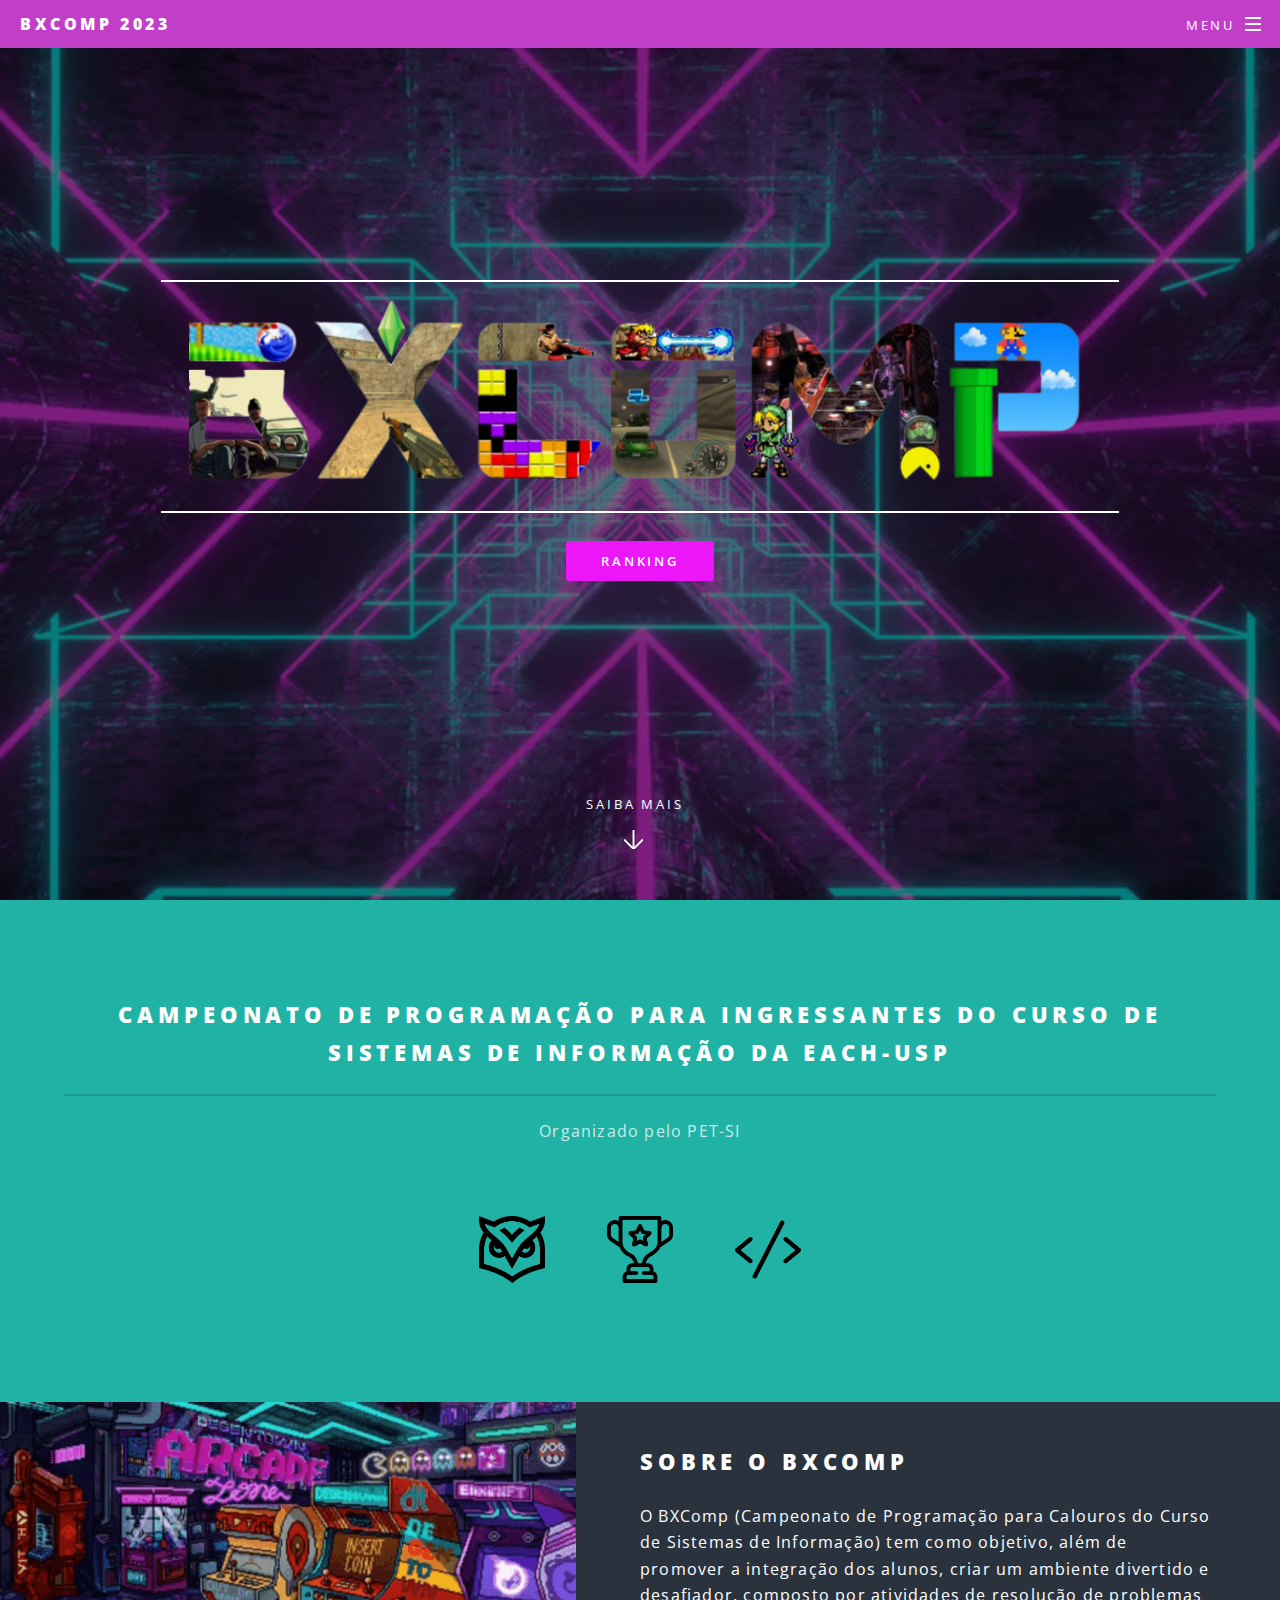
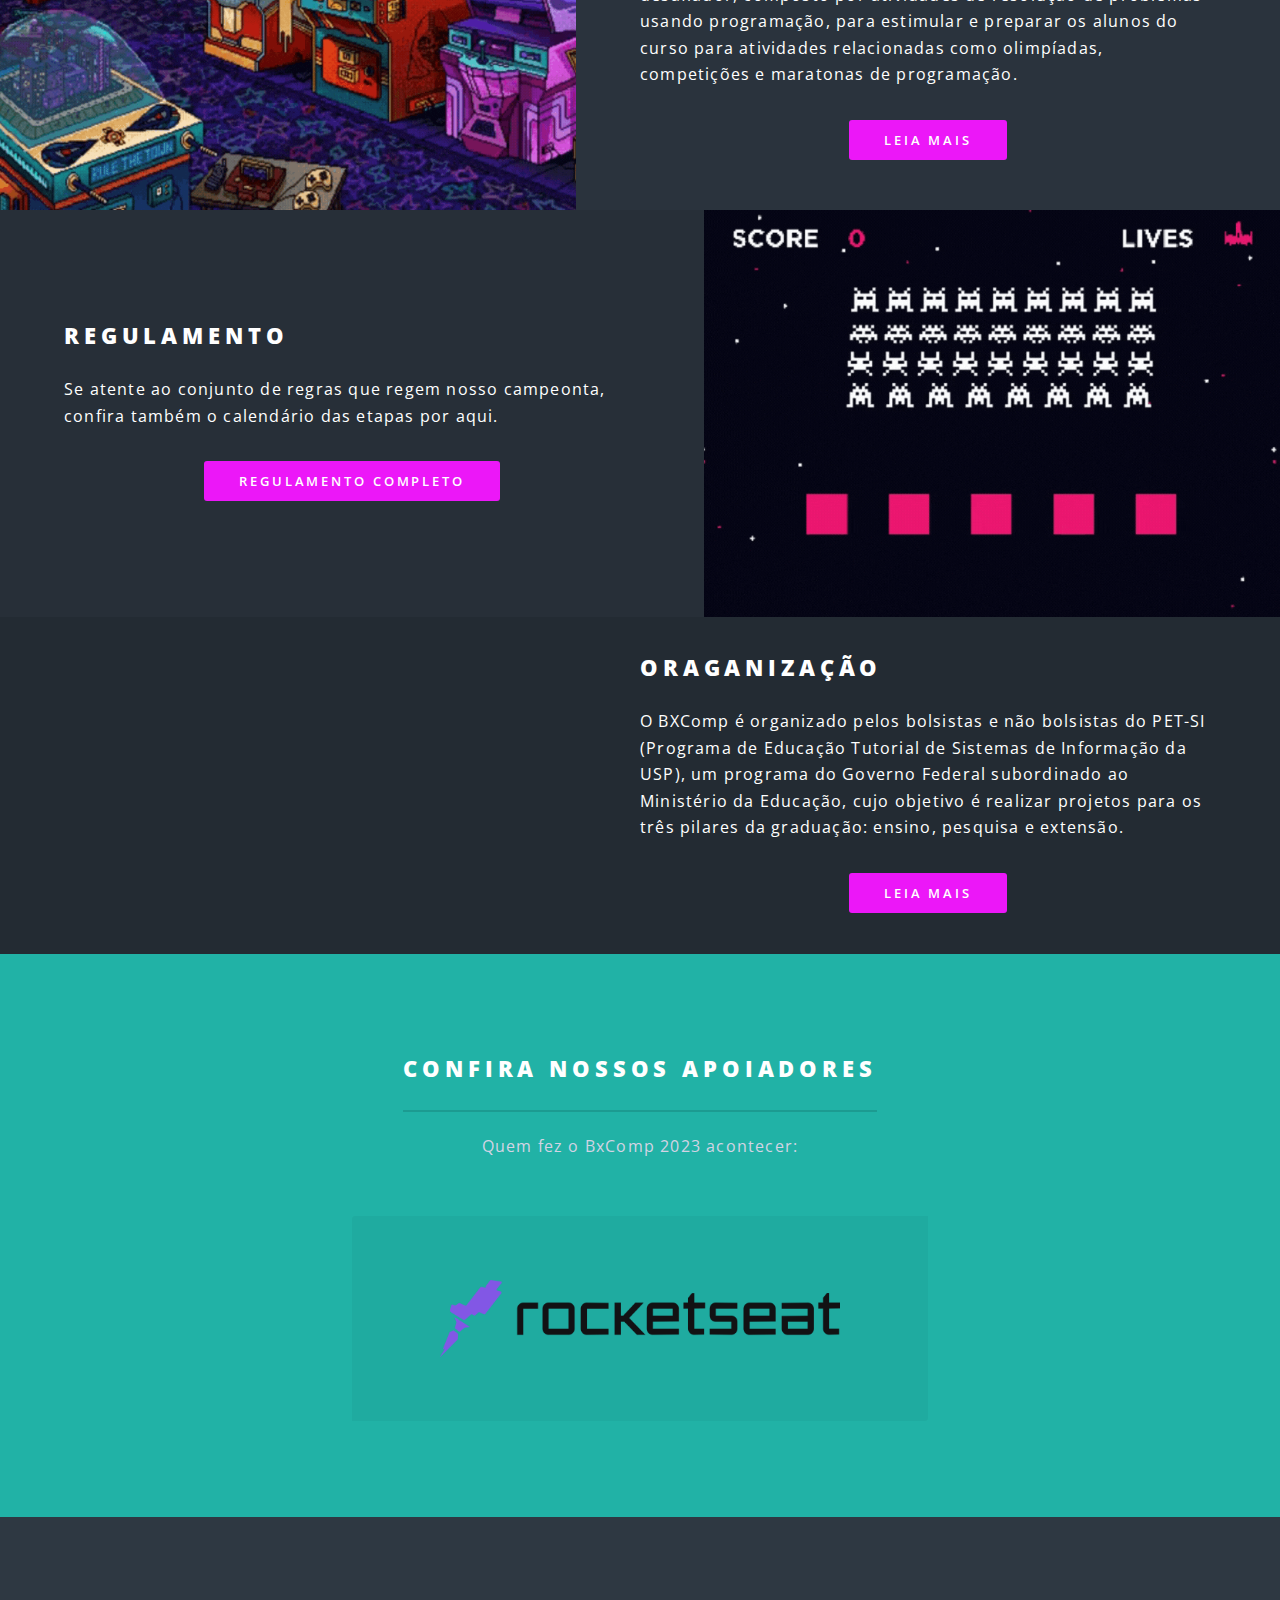
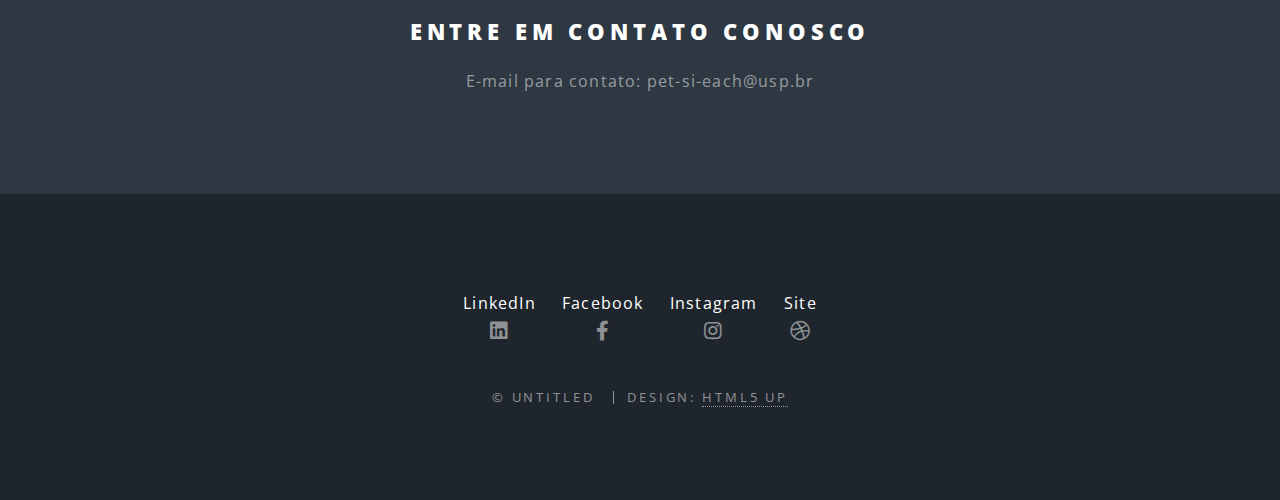
==== BxComp2023/index.html @ 260c3459 "do teams page" ====
<!DOCTYPE HTML>
<!--
	Spectral by HTML5 UP
	html5up.net | @ajlkn
	Free for personal and commercial use under the CCA 3.0 license (html5up.net/license)
-->
<html>

<head>
	<title>BxComp 2023</title>
	<meta charset="utf-8" />
	<meta name="viewport" content="width=device-width, initial-scale=1, user-scalable=no" />
	<link rel="stylesheet" href="assets/css/main.css" />
	<noscript>
		<link rel="stylesheet" href="assets/css/noscript.css" />
	</noscript>
</head>

<body class="landing is-preload">

	<!-- Page Wrapper -->
	<div id="page-wrapper">

		<!-- Header -->
		<header id="header">
			<h1><a href="../../index.html">BXCOMP 2023</a></h1>
			<nav id="nav">
				<ul>
					<li class="special">
						<a href="#menu" class="menuToggle"><span>Menu</span></a>
						<div id="menu">
							<ul>
								<li><a href="./assets/html/equipes.html">Equipes</a></li>
								<li><a href="./assets/html/desafios.html">Desafios</a></li>
								<li><a href="http://www.each.usp.br/petsi/?page_id=8996">Edições Anteriores</a></li>
								<li><a href="areaparticipante.html">Área do participante</a></li>
							</ul>
						</div>
					</li>
				</ul>
			</nav>
		</header>

		<!-- Banner -->
		<section id="banner">
			<div class="inner">
				<h2> <img class="logo-image" src="images/logo.png" alt="Logo do BxComp 2023"></h2>
				<ul class="actions special">
					<li><a href="./assets/html/rancking.html" class="button primary">Ranking</a></li>
				</ul>
			</div>
			<a href="#one" class="more scrolly">Saiba mais</a>
		</section>

		<!-- One -->
		<section id="one" class="wrapper style1 special">
			<div class="inner">
				<header class="major">
					<h2>Campeonato de programação para ingressantes do curso de Sistemas de Informação da EACH-USP</h2>
					<p>Organizado pelo PET-SI</p>
				</header>
				<ul class="icons major">
					<li><img class="icon-image" src="images/owl.png" alt="ícone de coruja"><span class="label"></li>
					<li><img class="icon-image" src="images/trofeu.png" alt="ícone de coruja"><span class="label"></li>
					<li><img class="icon-image" src="images/codigo.png" alt="ícone de coruja"><span class="label"></li>
				</ul>
			</div>
		</section>

		<!-- Two -->
		<section id="two" class="wrapper alt style2">
			<section class="spotlight">
				<div class="image"><img src="images/arcade1.gif" alt="" /></div>
				<div class="content">
					<h2>Sobre o BxComp</h2>
					<p>O BXComp (Campeonato de Programação para Calouros do Curso de Sistemas de Informação) tem como
						objetivo,
						além de promover a integração dos alunos, criar um ambiente divertido e desafiador, composto por
						atividades
						de resolução de problemas usando programação, para estimular e preparar os alunos do curso para
						atividades relacionadas
						como olimpíadas, competições e maratonas de programação.</p>
					<ul class="actions special">
						<li><a href="assets/html/sobrebx.html" class="button primary">Leia Mais</a></li>
					</ul>
				</div>
			</section>
			<section class="spotlight">
				<div class="image"><img src="images/arcade2.gif" alt="" /></div>
				<div class="content">
					<h2>Regulamento</h2>
					<p>Se atente ao conjunto de regras que regem nosso campeonta, confira também o calendário das etapas
						por aqui.</p>
					<ul class="actions special">
						<li><a href="assets/files/Regulamento.pdf" class="button primary" target="_blank">Regulamento completo</a>
						</li>
					</ul>
				</div>
			</section>
			<section class="spotlight">
				<div class="image"><img src="images/arcade3.gif" alt="" /></div>
				<div class="content">
					<h2>Oraganização</h2>
					<p>O BXComp é organizado pelos bolsistas e não bolsistas do PET-SI (Programa de Educação Tutorial de
						Sistemas de Informação da USP),
						um programa do Governo Federal subordinado ao Ministério da Educação, cujo objetivo é realizar
						projetos para os três pilares da graduação:
						ensino, pesquisa e extensão.</p>
					<ul class="actions special">
						<li><a href="assets/html/organizacao.html" class="button primary">Leia Mais</a></li>
					</ul>
				</div>
			</section>
		</section>

		<!-- Three -->
		<section id="three" class="wrapper style3 special">
			<div class="inner">
				<header class="major">
					<h2>Confira nossos apoiadores</h2>
					<p>Quem fez o BxComp 2023 acontecer:</p>
				</header>
				<ul class="features">
					<li><img class="pats-image" src="images/rocketseat.png" alt="" /></li>
				</ul>
			</div>
		</section>

		<!-- CTA -->
		<section id="cta" class="wrapper style4">
			<header>
				<h2>Entre em contato conosco</h2>
				<p>E-mail para contato: pet-si-each@usp.br</p>
			</header>
		</section>

		<!-- Footer -->
		<footer id="footer">
			<ul class="icons">
				<li>
					<div class="icon-wrapper">
						<span class="network-name">LinkedIn</span>
						<a href="https://www.linkedin.com/company/pet-si-each-usp/mycompany/"
							class="icon brands fa-linkedin">
							<span class="label">LinkedIn</span>
						</a>
					</div>
				</li>
				<li>
					<div class="icon-wrapper">
						<span class="network-name">Facebook</span>
						<a href="https://www.facebook.com/petsieach" class="icon brands fa-facebook-f">
							<span class="label">Facebook</span>
						</a>
					</div>
				</li>
				<li>
					<div class="icon-wrapper">
						<span class="network-name">Instagram</span>
						<a href="https://www.instagram.com/petsieach/" class="icon brands fa-instagram">
							<span class="label">Instagram</span>
						</a>

					</div>
				</li>
				<li>
					<div class="icon-wrapper">
						<span class="network-name">Site</span>
						<a href="http://www.each.usp.br/petsi/" class="icon brands fa-dribbble">
							<span class="label">Site</span>
						</a>

					</div>
				</li>
			</ul>
			<ul class="copyright">
				<li>&copy; Untitled</li>
				<li>Design: <a href="http://html5up.net">HTML5 UP</a></li>
			</ul>
		</footer>


	</div>

	<!-- Scripts -->
	<script src="assets/js/jquery.min.js"></script>
	<script src="assets/js/jquery.scrollex.min.js"></script>
	<script src="assets/js/jquery.scrolly.min.js"></script>
	<script src="assets/js/browser.min.js"></script>
	<script src="assets/js/breakpoints.min.js"></script>
	<script src="assets/js/util.js"></script>
	<script src="assets/js/main.js"></script>

</body>

</html>
---- BxComp2023/assets/css/main.css ----
@import url(fontawesome-all.min.css);
@import url("https://fonts.googleapis.com/css?family=Open+Sans:400,400italic,600,600italic,800,800italic");

/*
	Spectral by HTML5 UP
	html5up.net | @ajlkn
	Free for personal and commercial use under the CCA 3.0 license (html5up.net/license)
*/

html,
body,
div,
span,
applet,
object,
iframe,
h1,
h2,
h3,
h4,
h5,
h6,
p,
blockquote,
pre,
a,
abbr,
acronym,
address,
big,
cite,
code,
del,
dfn,
em,
img,
ins,
kbd,
q,
s,
samp,
small,
strike,
strong,
sub,
sup,
tt,
var,
b,
u,
i,
center,
dl,
dt,
dd,
ol,
ul,
li,
fieldset,
form,
label,
legend,
table,
caption,
tbody,
tfoot,
thead,
tr,
th,
td,
article,
aside,
canvas,
details,
embed,
figure,
figcaption,
footer,
header,
hgroup,
menu,
nav,
output,
ruby,
section,
summary,
time,
mark,
audio,
video {
	margin: 0;
	padding: 0;
	border: 0;
	font-size: 100%;
	font: inherit;
	vertical-align: baseline;
}

article,
aside,
details,
figcaption,
figure,
footer,
header,
hgroup,
menu,
nav,
section {
	display: block;
}

body {
	line-height: 1;
}

ol,
ul {
	list-style: none;
}

blockquote,
q {
	quotes: none;
}

blockquote:before,
blockquote:after,
q:before,
q:after {
	content: '';
	content: none;
}

table {
	border-collapse: collapse;
	border-spacing: 0;
}

body {
	-webkit-text-size-adjust: none;
}

mark {
	background-color: transparent;
	color: inherit;
}

input::-moz-focus-inner {
	border: 0;
	padding: 0;
}

input,
select,
textarea {
	-moz-appearance: none;
	-webkit-appearance: none;
	-ms-appearance: none;
	appearance: none;
}

/* Basic */

@-ms-viewport {
	width: device-width;
}

html {
	box-sizing: border-box;
}

*,
*:before,
*:after {
	box-sizing: inherit;
}

body {
	background: #2e3842;
}

body.is-preload *,
body.is-preload *:before,
body.is-preload *:after {
	-moz-animation: none !important;
	-webkit-animation: none !important;
	-ms-animation: none !important;
	animation: none !important;
	-moz-transition: none !important;
	-webkit-transition: none !important;
	-ms-transition: none !important;
	transition: none !important;
}

body,
input,
select,
textarea {
	color: #fff;
	font-family: "Open Sans", Helvetica, sans-serif;
	font-size: 15pt;
	font-weight: 400;
	letter-spacing: 0.075em;
	line-height: 1.65em;
}

@media screen and (max-width: 1680px) {

	body,
	input,
	select,
	textarea {
		font-size: 13pt;
	}

}

@media screen and (max-width: 1280px) {

	body,
	input,
	select,
	textarea {
		font-size: 12pt;
	}

}

@media screen and (max-width: 736px) {

	body,
	input,
	select,
	textarea {
		font-size: 11pt;
		letter-spacing: 0.0375em;
	}

}

a {
	-moz-transition: color 0.2s ease, border-bottom-color 0.2s ease;
	-webkit-transition: color 0.2s ease, border-bottom-color 0.2s ease;
	-ms-transition: color 0.2s ease, border-bottom-color 0.2s ease;
	transition: color 0.2s ease, border-bottom-color 0.2s ease;
	border-bottom: dotted 1px;
	color: inherit;
	text-decoration: none;
}

a:hover {
	border-bottom-color: transparent;
}

strong,
b {
	color: #fff;
	font-weight: 600;
}

em,
i {
	font-style: italic;
}

p {
	margin: 0 0 2em 0;
}

h1,
h2,
h3,
h4,
h5,
h6 {
	color: #fff;
	font-weight: 800;
	letter-spacing: 0.225em;
	line-height: 1em;
	margin: 0 0 1em 0;
	text-transform: uppercase;
}

h1 a,
h2 a,
h3 a,
h4 a,
h5 a,
h6 a {
	color: inherit;
	text-decoration: none;
}

h2 {
	font-size: 1.35em;
	line-height: 1.75em;
}

@media screen and (max-width: 736px) {

	h2 {
		font-size: 1.1em;
		line-height: 1.65em;
	}

}

h3 {
	font-size: 1.15em;
	line-height: 1.75em;
}

@media screen and (max-width: 736px) {

	h3 {
		font-size: 1em;
		line-height: 1.65em;
	}

}

h4 {
	font-size: 1em;
	line-height: 1.5em;
}

h5 {
	font-size: 0.8em;
	line-height: 1.5em;
}

h6 {
	font-size: 0.7em;
	line-height: 1.5em;
}

sub {
	font-size: 0.8em;
	position: relative;
	top: 0.5em;
}

sup {
	font-size: 0.8em;
	position: relative;
	top: -0.5em;
}

hr {
	border: 0;
	border-bottom: solid 2px #fff;
	margin: 3em 0;
}

hr.major {
	margin: 4.5em 0;
}

blockquote {
	border-left: solid 4px #fff;
	font-style: italic;
	margin: 0 0 2em 0;
	padding: 0.5em 0 0.5em 2em;
}

code {
	background: rgba(144, 144, 144, 0.25);
	border-radius: 3px;
	font-family: "Courier New", monospace;
	font-size: 0.9em;
	letter-spacing: 0;
	margin: 0 0.25em;
	padding: 0.25em 0.65em;
}

pre {
	-webkit-overflow-scrolling: touch;
	font-family: "Courier New", monospace;
	font-size: 0.9em;
	margin: 0 0 2em 0;
}

pre code {
	display: block;
	line-height: 1.75em;
	padding: 1em 1.5em;
	overflow-x: auto;
}

.align-left {
	text-align: left;
}

.align-center {
	text-align: center;
}

.align-right {
	text-align: right;
}

/* Row */

.row {
	display: flex;
	flex-wrap: wrap;
	box-sizing: border-box;
	align-items: stretch;
}

.row>* {
	box-sizing: border-box;
}

.row.gtr-uniform>*> :last-child {
	margin-bottom: 0;
}

.row.aln-left {
	justify-content: flex-start;
}

.row.aln-center {
	justify-content: center;
}

.row.aln-right {
	justify-content: flex-end;
}

.row.aln-top {
	align-items: flex-start;
}

.row.aln-middle {
	align-items: center;
}

.row.aln-bottom {
	align-items: flex-end;
}

.row>.imp {
	order: -1;
}

.row>.col-1 {
	width: 8.33333%;
}

.row>.off-1 {
	margin-left: 8.33333%;
}

.row>.col-2 {
	width: 16.66667%;
}

.row>.off-2 {
	margin-left: 16.66667%;
}

.row>.col-3 {
	width: 25%;
}

.row>.off-3 {
	margin-left: 25%;
}

.row>.col-4 {
	width: 33.33333%;
}

.row>.off-4 {
	margin-left: 33.33333%;
}

.row>.col-5 {
	width: 41.66667%;
}

.row>.off-5 {
	margin-left: 41.66667%;
}

.row>.col-6 {
	width: 50%;
}

.row>.off-6 {
	margin-left: 50%;
}

.row>.col-7 {
	width: 58.33333%;
}

.row>.off-7 {
	margin-left: 58.33333%;
}

.row>.col-8 {
	width: 66.66667%;
}

.row>.off-8 {
	margin-left: 66.66667%;
}

.row>.col-9 {
	width: 75%;
}

.row>.off-9 {
	margin-left: 75%;
}

.row>.col-10 {
	width: 83.33333%;
}

.row>.off-10 {
	margin-left: 83.33333%;
}

.row>.col-11 {
	width: 91.66667%;
}

.row>.off-11 {
	margin-left: 91.66667%;
}

.row>.col-12 {
	width: 100%;
}

.row>.off-12 {
	margin-left: 100%;
}

.row.gtr-0 {
	margin-top: 0;
	margin-left: 0em;
}

.row.gtr-0>* {
	padding: 0 0 0 0em;
}

.row.gtr-0.gtr-uniform {
	margin-top: 0em;
}

.row.gtr-0.gtr-uniform>* {
	padding-top: 0em;
}

.row.gtr-25 {
	margin-top: 0;
	margin-left: -0.375em;
}

.row.gtr-25>* {
	padding: 0 0 0 0.375em;
}

.row.gtr-25.gtr-uniform {
	margin-top: -0.375em;
}

.row.gtr-25.gtr-uniform>* {
	padding-top: 0.375em;
}

.row.gtr-50 {
	margin-top: 0;
	margin-left: -0.75em;
}

.row.gtr-50>* {
	padding: 0 0 0 0.75em;
}

.row.gtr-50.gtr-uniform {
	margin-top: -0.75em;
}

.row.gtr-50.gtr-uniform>* {
	padding-top: 0.75em;
}

.row {
	margin-top: 0;
	margin-left: -1.5em;
}

.row>* {
	padding: 0 0 0 1.5em;
}

.row.gtr-uniform {
	margin-top: -1.5em;
}

.row.gtr-uniform>* {
	padding-top: 1.5em;
}

.row.gtr-150 {
	margin-top: 0;
	margin-left: -2.25em;
}

.row.gtr-150>* {
	padding: 0 0 0 2.25em;
}

.row.gtr-150.gtr-uniform {
	margin-top: -2.25em;
}

.row.gtr-150.gtr-uniform>* {
	padding-top: 2.25em;
}

.row.gtr-200 {
	margin-top: 0;
	margin-left: -3em;
}

.row.gtr-200>* {
	padding: 0 0 0 3em;
}

.row.gtr-200.gtr-uniform {
	margin-top: -3em;
}

.row.gtr-200.gtr-uniform>* {
	padding-top: 3em;
}

@media screen and (max-width: 1680px) {

	.row {
		display: flex;
		flex-wrap: wrap;
		box-sizing: border-box;
		align-items: stretch;
	}

	.row>* {
		box-sizing: border-box;
	}

	.row.gtr-uniform>*> :last-child {
		margin-bottom: 0;
	}

	.row.aln-left {
		justify-content: flex-start;
	}

	.row.aln-center {
		justify-content: center;
	}

	.row.aln-right {
		justify-content: flex-end;
	}

	.row.aln-top {
		align-items: flex-start;
	}

	.row.aln-middle {
		align-items: center;
	}

	.row.aln-bottom {
		align-items: flex-end;
	}

	.row>.imp-xlarge {
		order: -1;
	}

	.row>.col-1-xlarge {
		width: 8.33333%;
	}

	.row>.off-1-xlarge {
		margin-left: 8.33333%;
	}

	.row>.col-2-xlarge {
		width: 16.66667%;
	}

	.row>.off-2-xlarge {
		margin-left: 16.66667%;
	}

	.row>.col-3-xlarge {
		width: 25%;
	}

	.row>.off-3-xlarge {
		margin-left: 25%;
	}

	.row>.col-4-xlarge {
		width: 33.33333%;
	}

	.row>.off-4-xlarge {
		margin-left: 33.33333%;
	}

	.row>.col-5-xlarge {
		width: 41.66667%;
	}

	.row>.off-5-xlarge {
		margin-left: 41.66667%;
	}

	.row>.col-6-xlarge {
		width: 50%;
	}

	.row>.off-6-xlarge {
		margin-left: 50%;
	}

	.row>.col-7-xlarge {
		width: 58.33333%;
	}

	.row>.off-7-xlarge {
		margin-left: 58.33333%;
	}

	.row>.col-8-xlarge {
		width: 66.66667%;
	}

	.row>.off-8-xlarge {
		margin-left: 66.66667%;
	}

	.row>.col-9-xlarge {
		width: 75%;
	}

	.row>.off-9-xlarge {
		margin-left: 75%;
	}

	.row>.col-10-xlarge {
		width: 83.33333%;
	}

	.row>.off-10-xlarge {
		margin-left: 83.33333%;
	}

	.row>.col-11-xlarge {
		width: 91.66667%;
	}

	.row>.off-11-xlarge {
		margin-left: 91.66667%;
	}

	.row>.col-12-xlarge {
		width: 100%;
	}

	.row>.off-12-xlarge {
		margin-left: 100%;
	}

	.row.gtr-0 {
		margin-top: 0;
		margin-left: 0em;
	}

	.row.gtr-0>* {
		padding: 0 0 0 0em;
	}

	.row.gtr-0.gtr-uniform {
		margin-top: 0em;
	}

	.row.gtr-0.gtr-uniform>* {
		padding-top: 0em;
	}

	.row.gtr-25 {
		margin-top: 0;
		margin-left: -0.375em;
	}

	.row.gtr-25>* {
		padding: 0 0 0 0.375em;
	}

	.row.gtr-25.gtr-uniform {
		margin-top: -0.375em;
	}

	.row.gtr-25.gtr-uniform>* {
		padding-top: 0.375em;
	}

	.row.gtr-50 {
		margin-top: 0;
		margin-left: -0.75em;
	}

	.row.gtr-50>* {
		padding: 0 0 0 0.75em;
	}

	.row.gtr-50.gtr-uniform {
		margin-top: -0.75em;
	}

	.row.gtr-50.gtr-uniform>* {
		padding-top: 0.75em;
	}

	.row {
		margin-top: 0;
		margin-left: -1.5em;
	}

	.row>* {
		padding: 0 0 0 1.5em;
	}

	.row.gtr-uniform {
		margin-top: -1.5em;
	}

	.row.gtr-uniform>* {
		padding-top: 1.5em;
	}

	.row.gtr-150 {
		margin-top: 0;
		margin-left: -2.25em;
	}

	.row.gtr-150>* {
		padding: 0 0 0 2.25em;
	}

	.row.gtr-150.gtr-uniform {
		margin-top: -2.25em;
	}

	.row.gtr-150.gtr-uniform>* {
		padding-top: 2.25em;
	}

	.row.gtr-200 {
		margin-top: 0;
		margin-left: -3em;
	}

	.row.gtr-200>* {
		padding: 0 0 0 3em;
	}

	.row.gtr-200.gtr-uniform {
		margin-top: -3em;
	}

	.row.gtr-200.gtr-uniform>* {
		padding-top: 3em;
	}

}

@media screen and (max-width: 1280px) {

	.row {
		display: flex;
		flex-wrap: wrap;
		box-sizing: border-box;
		align-items: stretch;
	}

	.row>* {
		box-sizing: border-box;
	}

	.row.gtr-uniform>*> :last-child {
		margin-bottom: 0;
	}

	.row.aln-left {
		justify-content: flex-start;
	}

	.row.aln-center {
		justify-content: center;
	}

	.row.aln-right {
		justify-content: flex-end;
	}

	.row.aln-top {
		align-items: flex-start;
	}

	.row.aln-middle {
		align-items: center;
	}

	.row.aln-bottom {
		align-items: flex-end;
	}

	.row>.imp-large {
		order: -1;
	}

	.row>.col-1-large {
		width: 8.33333%;
	}

	.row>.off-1-large {
		margin-left: 8.33333%;
	}

	.row>.col-2-large {
		width: 16.66667%;
	}

	.row>.off-2-large {
		margin-left: 16.66667%;
	}

	.row>.col-3-large {
		width: 25%;
	}

	.row>.off-3-large {
		margin-left: 25%;
	}

	.row>.col-4-large {
		width: 33.33333%;
	}

	.row>.off-4-large {
		margin-left: 33.33333%;
	}

	.row>.col-5-large {
		width: 41.66667%;
	}

	.row>.off-5-large {
		margin-left: 41.66667%;
	}

	.row>.col-6-large {
		width: 50%;
	}

	.row>.off-6-large {
		margin-left: 50%;
	}

	.row>.col-7-large {
		width: 58.33333%;
	}

	.row>.off-7-large {
		margin-left: 58.33333%;
	}

	.row>.col-8-large {
		width: 66.66667%;
	}

	.row>.off-8-large {
		margin-left: 66.66667%;
	}

	.row>.col-9-large {
		width: 75%;
	}

	.row>.off-9-large {
		margin-left: 75%;
	}

	.row>.col-10-large {
		width: 83.33333%;
	}

	.row>.off-10-large {
		margin-left: 83.33333%;
	}

	.row>.col-11-large {
		width: 91.66667%;
	}

	.row>.off-11-large {
		margin-left: 91.66667%;
	}

	.row>.col-12-large {
		width: 100%;
	}

	.row>.off-12-large {
		margin-left: 100%;
	}

	.row.gtr-0 {
		margin-top: 0;
		margin-left: 0em;
	}

	.row.gtr-0>* {
		padding: 0 0 0 0em;
	}

	.row.gtr-0.gtr-uniform {
		margin-top: 0em;
	}

	.row.gtr-0.gtr-uniform>* {
		padding-top: 0em;
	}

	.row.gtr-25 {
		margin-top: 0;
		margin-left: -0.375em;
	}

	.row.gtr-25>* {
		padding: 0 0 0 0.375em;
	}

	.row.gtr-25.gtr-uniform {
		margin-top: -0.375em;
	}

	.row.gtr-25.gtr-uniform>* {
		padding-top: 0.375em;
	}

	.row.gtr-50 {
		margin-top: 0;
		margin-left: -0.75em;
	}

	.row.gtr-50>* {
		padding: 0 0 0 0.75em;
	}

	.row.gtr-50.gtr-uniform {
		margin-top: -0.75em;
	}

	.row.gtr-50.gtr-uniform>* {
		padding-top: 0.75em;
	}

	.row {
		margin-top: 0;
		margin-left: -1.5em;
	}

	.row>* {
		padding: 0 0 0 1.5em;
	}

	.row.gtr-uniform {
		margin-top: -1.5em;
	}

	.row.gtr-uniform>* {
		padding-top: 1.5em;
	}

	.row.gtr-150 {
		margin-top: 0;
		margin-left: -2.25em;
	}

	.row.gtr-150>* {
		padding: 0 0 0 2.25em;
	}

	.row.gtr-150.gtr-uniform {
		margin-top: -2.25em;
	}

	.row.gtr-150.gtr-uniform>* {
		padding-top: 2.25em;
	}

	.row.gtr-200 {
		margin-top: 0;
		margin-left: -3em;
	}

	.row.gtr-200>* {
		padding: 0 0 0 3em;
	}

	.row.gtr-200.gtr-uniform {
		margin-top: -3em;
	}

	.row.gtr-200.gtr-uniform>* {
		padding-top: 3em;
	}

}

@media screen and (max-width: 980px) {

	.row {
		display: flex;
		flex-wrap: wrap;
		box-sizing: border-box;
		align-items: stretch;
	}

	.row>* {
		box-sizing: border-box;
	}

	.row.gtr-uniform>*> :last-child {
		margin-bottom: 0;
	}

	.row.aln-left {
		justify-content: flex-start;
	}

	.row.aln-center {
		justify-content: center;
	}

	.row.aln-right {
		justify-content: flex-end;
	}

	.row.aln-top {
		align-items: flex-start;
	}

	.row.aln-middle {
		align-items: center;
	}

	.row.aln-bottom {
		align-items: flex-end;
	}

	.row>.imp-medium {
		order: -1;
	}

	.row>.col-1-medium {
		width: 8.33333%;
	}

	.row>.off-1-medium {
		margin-left: 8.33333%;
	}

	.row>.col-2-medium {
		width: 16.66667%;
	}

	.row>.off-2-medium {
		margin-left: 16.66667%;
	}

	.row>.col-3-medium {
		width: 25%;
	}

	.row>.off-3-medium {
		margin-left: 25%;
	}

	.row>.col-4-medium {
		width: 33.33333%;
	}

	.row>.off-4-medium {
		margin-left: 33.33333%;
	}

	.row>.col-5-medium {
		width: 41.66667%;
	}

	.row>.off-5-medium {
		margin-left: 41.66667%;
	}

	.row>.col-6-medium {
		width: 50%;
	}

	.row>.off-6-medium {
		margin-left: 50%;
	}

	.row>.col-7-medium {
		width: 58.33333%;
	}

	.row>.off-7-medium {
		margin-left: 58.33333%;
	}

	.row>.col-8-medium {
		width: 66.66667%;
	}

	.row>.off-8-medium {
		margin-left: 66.66667%;
	}

	.row>.col-9-medium {
		width: 75%;
	}

	.row>.off-9-medium {
		margin-left: 75%;
	}

	.row>.col-10-medium {
		width: 83.33333%;
	}

	.row>.off-10-medium {
		margin-left: 83.33333%;
	}

	.row>.col-11-medium {
		width: 91.66667%;
	}

	.row>.off-11-medium {
		margin-left: 91.66667%;
	}

	.row>.col-12-medium {
		width: 100%;
	}

	.row>.off-12-medium {
		margin-left: 100%;
	}

	.row.gtr-0 {
		margin-top: 0;
		margin-left: 0em;
	}

	.row.gtr-0>* {
		padding: 0 0 0 0em;
	}

	.row.gtr-0.gtr-uniform {
		margin-top: 0em;
	}

	.row.gtr-0.gtr-uniform>* {
		padding-top: 0em;
	}

	.row.gtr-25 {
		margin-top: 0;
		margin-left: -0.375em;
	}

	.row.gtr-25>* {
		padding: 0 0 0 0.375em;
	}

	.row.gtr-25.gtr-uniform {
		margin-top: -0.375em;
	}

	.row.gtr-25.gtr-uniform>* {
		padding-top: 0.375em;
	}

	.row.gtr-50 {
		margin-top: 0;
		margin-left: -0.75em;
	}

	.row.gtr-50>* {
		padding: 0 0 0 0.75em;
	}

	.row.gtr-50.gtr-uniform {
		margin-top: -0.75em;
	}

	.row.gtr-50.gtr-uniform>* {
		padding-top: 0.75em;
	}

	.row {
		margin-top: 0;
		margin-left: -1.5em;
	}

	.row>* {
		padding: 0 0 0 1.5em;
	}

	.row.gtr-uniform {
		margin-top: -1.5em;
	}

	.row.gtr-uniform>* {
		padding-top: 1.5em;
	}

	.row.gtr-150 {
		margin-top: 0;
		margin-left: -2.25em;
	}

	.row.gtr-150>* {
		padding: 0 0 0 2.25em;
	}

	.row.gtr-150.gtr-uniform {
		margin-top: -2.25em;
	}

	.row.gtr-150.gtr-uniform>* {
		padding-top: 2.25em;
	}

	.row.gtr-200 {
		margin-top: 0;
		margin-left: -3em;
	}

	.row.gtr-200>* {
		padding: 0 0 0 3em;
	}

	.row.gtr-200.gtr-uniform {
		margin-top: -3em;
	}

	.row.gtr-200.gtr-uniform>* {
		padding-top: 3em;
	}

}

@media screen and (max-width: 736px) {

	.row {
		display: flex;
		flex-wrap: wrap;
		box-sizing: border-box;
		align-items: stretch;
	}

	.row>* {
		box-sizing: border-box;
	}

	.row.gtr-uniform>*> :last-child {
		margin-bottom: 0;
	}

	.row.aln-left {
		justify-content: flex-start;
	}

	.row.aln-center {
		justify-content: center;
	}

	.row.aln-right {
		justify-content: flex-end;
	}

	.row.aln-top {
		align-items: flex-start;
	}

	.row.aln-middle {
		align-items: center;
	}

	.row.aln-bottom {
		align-items: flex-end;
	}

	.row>.imp-small {
		order: -1;
	}

	.row>.col-1-small {
		width: 8.33333%;
	}

	.row>.off-1-small {
		margin-left: 8.33333%;
	}

	.row>.col-2-small {
		width: 16.66667%;
	}

	.row>.off-2-small {
		margin-left: 16.66667%;
	}

	.row>.col-3-small {
		width: 25%;
	}

	.row>.off-3-small {
		margin-left: 25%;
	}

	.row>.col-4-small {
		width: 33.33333%;
	}

	.row>.off-4-small {
		margin-left: 33.33333%;
	}

	.row>.col-5-small {
		width: 41.66667%;
	}

	.row>.off-5-small {
		margin-left: 41.66667%;
	}

	.row>.col-6-small {
		width: 50%;
	}

	.row>.off-6-small {
		margin-left: 50%;
	}

	.row>.col-7-small {
		width: 58.33333%;
	}

	.row>.off-7-small {
		margin-left: 58.33333%;
	}

	.row>.col-8-small {
		width: 66.66667%;
	}

	.row>.off-8-small {
		margin-left: 66.66667%;
	}

	.row>.col-9-small {
		width: 75%;
	}

	.row>.off-9-small {
		margin-left: 75%;
	}

	.row>.col-10-small {
		width: 83.33333%;
	}

	.row>.off-10-small {
		margin-left: 83.33333%;
	}

	.row>.col-11-small {
		width: 91.66667%;
	}

	.row>.off-11-small {
		margin-left: 91.66667%;
	}

	.row>.col-12-small {
		width: 100%;
	}

	.row>.off-12-small {
		margin-left: 100%;
	}

	.row.gtr-0 {
		margin-top: 0;
		margin-left: 0em;
	}

	.row.gtr-0>* {
		padding: 0 0 0 0em;
	}

	.row.gtr-0.gtr-uniform {
		margin-top: 0em;
	}

	.row.gtr-0.gtr-uniform>* {
		padding-top: 0em;
	}

	.row.gtr-25 {
		margin-top: 0;
		margin-left: -0.375em;
	}

	.row.gtr-25>* {
		padding: 0 0 0 0.375em;
	}

	.row.gtr-25.gtr-uniform {
		margin-top: -0.375em;
	}

	.row.gtr-25.gtr-uniform>* {
		padding-top: 0.375em;
	}

	.row.gtr-50 {
		margin-top: 0;
		margin-left: -0.75em;
	}

	.row.gtr-50>* {
		padding: 0 0 0 0.75em;
	}

	.row.gtr-50.gtr-uniform {
		margin-top: -0.75em;
	}

	.row.gtr-50.gtr-uniform>* {
		padding-top: 0.75em;
	}

	.row {
		margin-top: 0;
		margin-left: -1.5em;
	}

	.row>* {
		padding: 0 0 0 1.5em;
	}

	.row.gtr-uniform {
		margin-top: -1.5em;
	}

	.row.gtr-uniform>* {
		padding-top: 1.5em;
	}

	.row.gtr-150 {
		margin-top: 0;
		margin-left: -2.25em;
	}

	.row.gtr-150>* {
		padding: 0 0 0 2.25em;
	}

	.row.gtr-150.gtr-uniform {
		margin-top: -2.25em;
	}

	.row.gtr-150.gtr-uniform>* {
		padding-top: 2.25em;
	}

	.row.gtr-200 {
		margin-top: 0;
		margin-left: -3em;
	}

	.row.gtr-200>* {
		padding: 0 0 0 3em;
	}

	.row.gtr-200.gtr-uniform {
		margin-top: -3em;
	}

	.row.gtr-200.gtr-uniform>* {
		padding-top: 3em;
	}

}

@media screen and (max-width: 480px) {

	.row {
		display: flex;
		flex-wrap: wrap;
		box-sizing: border-box;
		align-items: stretch;
	}

	.row>* {
		box-sizing: border-box;
	}

	.row.gtr-uniform>*> :last-child {
		margin-bottom: 0;
	}

	.row.aln-left {
		justify-content: flex-start;
	}

	.row.aln-center {
		justify-content: center;
	}

	.row.aln-right {
		justify-content: flex-end;
	}

	.row.aln-top {
		align-items: flex-start;
	}

	.row.aln-middle {
		align-items: center;
	}

	.row.aln-bottom {
		align-items: flex-end;
	}

	.row>.imp-xsmall {
		order: -1;
	}

	.row>.col-1-xsmall {
		width: 8.33333%;
	}

	.row>.off-1-xsmall {
		margin-left: 8.33333%;
	}

	.row>.col-2-xsmall {
		width: 16.66667%;
	}

	.row>.off-2-xsmall {
		margin-left: 16.66667%;
	}

	.row>.col-3-xsmall {
		width: 25%;
	}

	.row>.off-3-xsmall {
		margin-left: 25%;
	}

	.row>.col-4-xsmall {
		width: 33.33333%;
	}

	.row>.off-4-xsmall {
		margin-left: 33.33333%;
	}

	.row>.col-5-xsmall {
		width: 41.66667%;
	}

	.row>.off-5-xsmall {
		margin-left: 41.66667%;
	}

	.row>.col-6-xsmall {
		width: 50%;
	}

	.row>.off-6-xsmall {
		margin-left: 50%;
	}

	.row>.col-7-xsmall {
		width: 58.33333%;
	}

	.row>.off-7-xsmall {
		margin-left: 58.33333%;
	}

	.row>.col-8-xsmall {
		width: 66.66667%;
	}

	.row>.off-8-xsmall {
		margin-left: 66.66667%;
	}

	.row>.col-9-xsmall {
		width: 75%;
	}

	.row>.off-9-xsmall {
		margin-left: 75%;
	}

	.row>.col-10-xsmall {
		width: 83.33333%;
	}

	.row>.off-10-xsmall {
		margin-left: 83.33333%;
	}

	.row>.col-11-xsmall {
		width: 91.66667%;
	}

	.row>.off-11-xsmall {
		margin-left: 91.66667%;
	}

	.row>.col-12-xsmall {
		width: 100%;
	}

	.row>.off-12-xsmall {
		margin-left: 100%;
	}

	.row.gtr-0 {
		margin-top: 0;
		margin-left: 0em;
	}

	.row.gtr-0>* {
		padding: 0 0 0 0em;
	}

	.row.gtr-0.gtr-uniform {
		margin-top: 0em;
	}

	.row.gtr-0.gtr-uniform>* {
		padding-top: 0em;
	}

	.row.gtr-25 {
		margin-top: 0;
		margin-left: -0.375em;
	}

	.row.gtr-25>* {
		padding: 0 0 0 0.375em;
	}

	.row.gtr-25.gtr-uniform {
		margin-top: -0.375em;
	}

	.row.gtr-25.gtr-uniform>* {
		padding-top: 0.375em;
	}

	.row.gtr-50 {
		margin-top: 0;
		margin-left: -0.75em;
	}

	.row.gtr-50>* {
		padding: 0 0 0 0.75em;
	}

	.row.gtr-50.gtr-uniform {
		margin-top: -0.75em;
	}

	.row.gtr-50.gtr-uniform>* {
		padding-top: 0.75em;
	}

	.row {
		margin-top: 0;
		margin-left: -1.5em;
	}

	.row>* {
		padding: 0 0 0 1.5em;
	}

	.row.gtr-uniform {
		margin-top: -1.5em;
	}

	.row.gtr-uniform>* {
		padding-top: 1.5em;
	}

	.row.gtr-150 {
		margin-top: 0;
		margin-left: -2.25em;
	}

	.row.gtr-150>* {
		padding: 0 0 0 2.25em;
	}

	.row.gtr-150.gtr-uniform {
		margin-top: -2.25em;
	}

	.row.gtr-150.gtr-uniform>* {
		padding-top: 2.25em;
	}

	.row.gtr-200 {
		margin-top: 0;
		margin-left: -3em;
	}

	.row.gtr-200>* {
		padding: 0 0 0 3em;
	}

	.row.gtr-200.gtr-uniform {
		margin-top: -3em;
	}

	.row.gtr-200.gtr-uniform>* {
		padding-top: 3em;
	}

}

/* Section/Article */

section.special,
article.special {
	text-align: center;
}

header p {
	color: rgba(255, 255, 255, 0.5);
	position: relative;
	top: -0.25em;
}

header h3+p {
	font-size: 1.1em;
}

header h4+p,
header h5+p,
header h6+p {
	font-size: 0.9em;
}

header.major {
	margin: 0 0 3.5em 0;
}

header.major h2,
header.major h3,
header.major h4,
header.major h5,
header.major h6 {
	border-bottom: solid 2px #fff;
	display: inline-block;
	padding-bottom: 1em;
	position: relative;
}

header.major h2:after,
header.major h3:after,
header.major h4:after,
header.major h5:after,
header.major h6:after {
	content: '';
	display: block;
	height: 1px;
}

header.major p {
	color: #fff;
	top: 0;
}

@media screen and (max-width: 736px) {

	header.major {
		margin: 0 0 2em 0;
	}

}

@media screen and (max-width: 980px) {

	header br {
		display: none;
	}

}

/* Form */

form {
	margin: 0 0 2em 0;
}

label {
	color: #fff;
	display: block;
	font-size: 0.9em;
	font-weight: 600;
	margin: 0 0 1em 0;
}

input[type="text"],
input[type="password"],
input[type="email"],
select,
textarea {
	-moz-appearance: none;
	-webkit-appearance: none;
	-ms-appearance: none;
	appearance: none;
	background-color: rgba(144, 144, 144, 0.25);
	border-radius: 3px;
	border: none;
	color: inherit;
	display: block;
	outline: 0;
	padding: 0 1em;
	text-decoration: none;
	width: 100%;
}

input[type="text"]:invalid,
input[type="password"]:invalid,
input[type="email"]:invalid,
select:invalid,
textarea:invalid {
	box-shadow: none;
}

input[type="text"]:focus,
input[type="password"]:focus,
input[type="email"]:focus,
select:focus,
textarea:focus {
	box-shadow: 0 0 0 2px #21b2a6;
}

select {
	background-size: 1.25em;
	background-repeat: no-repeat;
	background-position: calc(100% - 1em) center;
	height: 2.75em;
	padding-right: 2.75em;
	text-overflow: ellipsis;
}

select:focus::-ms-value {
	background-color: transparent;
}

select::-ms-expand {
	display: none;
}

input[type="text"],
input[type="password"],
input[type="email"],
select {
	height: 2.75em;
}

textarea {
	padding: 0.75em 1em;
}

input[type="checkbox"],
input[type="radio"] {
	-moz-appearance: none;
	-webkit-appearance: none;
	-ms-appearance: none;
	appearance: none;
	display: block;
	float: left;
	margin-right: -2em;
	opacity: 0;
	width: 1em;
	z-index: -1;
}

input[type="checkbox"]+label,
input[type="radio"]+label {
	text-decoration: none;
	color: #fff;
	cursor: pointer;
	display: inline-block;
	font-size: 1em;
	font-weight: 400;
	padding-left: 2.4em;
	padding-right: 0.75em;
	position: relative;
}

input[type="checkbox"]+label:before,
input[type="radio"]+label:before {
	-moz-osx-font-smoothing: grayscale;
	-webkit-font-smoothing: antialiased;
	display: inline-block;
	font-style: normal;
	font-variant: normal;
	text-rendering: auto;
	line-height: 1;
	text-transform: none !important;
	font-family: 'Font Awesome 5 Free';
	font-weight: 900;
}

input[type="checkbox"]+label:before,
input[type="radio"]+label:before {
	background: rgba(144, 144, 144, 0.25);
	border-radius: 3px;
	content: '';
	display: inline-block;
	font-size: 0.8em;
	height: 2.0625em;
	left: 0;
	line-height: 2.0625em;
	position: absolute;
	text-align: center;
	top: 0;
	width: 2.0625em;
}

input[type="checkbox"]:checked+label:before,
input[type="radio"]:checked+label:before {
	background: #2e3842;
	color: #fff;
	content: '\f00c';
}

input[type="checkbox"]:focus+label:before,
input[type="radio"]:focus+label:before {
	box-shadow: 0 0 0 2px #21b2a6;
}

input[type="checkbox"]+label:before {
	border-radius: 3px;
}

input[type="radio"]+label:before {
	border-radius: 100%;
}

::-webkit-input-placeholder {
	color: rgba(255, 255, 255, 0.5) !important;
	opacity: 1.0;
}

:-moz-placeholder {
	color: rgba(255, 255, 255, 0.5) !important;
	opacity: 1.0;
}

::-moz-placeholder {
	color: rgba(255, 255, 255, 0.5) !important;
	opacity: 1.0;
}

:-ms-input-placeholder {
	color: rgba(255, 255, 255, 0.5) !important;
	opacity: 1.0;
}

/* Box */

.box {
	border-radius: 3px;
	border: solid 2px #fff;
	margin-bottom: 2em;
	padding: 1.5em;
}

.box> :last-child,
.box> :last-child> :last-child,
.box> :last-child> :last-child> :last-child {
	margin-bottom: 0;
}

.box.alt {
	border: 0;
	border-radius: 0;
	padding: 0;
}

/* Icon */

.icon-image {
	max-width: 100%;
	height: auto;
	max-height: 200px;
	width: auto;
	display: inline-block;
	font-size: 1.35em;
	height: calc(3em + 2px);
	line-height: 3em;
	text-align: center;
	width: calc(3em + 2px);
}

/* Icon */

.icon {
	text-decoration: none;
	border-bottom: none;
	position: relative;
}

.icon:before {
	-moz-osx-font-smoothing: grayscale;
	-webkit-font-smoothing: antialiased;
	display: inline-block;
	font-style: normal;
	font-variant: normal;
	text-rendering: auto;
	line-height: 1;
	text-transform: none !important;
	font-family: 'Font Awesome 5 Free';
	font-weight: 400;
}

.icon>.label {
	display: none;
}

.icon:before {
	line-height: inherit;
}

.icon.solid:before {
	font-weight: 900;
}

.icon.brands:before {
	font-family: 'Font Awesome 5 Brands';
}

.icon.major {
	-moz-transform: rotate(-45deg);
	-webkit-transform: rotate(-45deg);
	-ms-transform: rotate(-45deg);
	transform: rotate(-45deg);
	border-radius: 3px;
	border: solid 2px #fff;
	display: inline-block;
	font-size: 1.35em;
	height: calc(3em + 2px);
	line-height: 3em;
	text-align: center;
	width: calc(3em + 2px);
}

.icon.major:before {
	-moz-transform: rotate(45deg);
	-webkit-transform: rotate(45deg);
	-ms-transform: rotate(45deg);
	transform: rotate(45deg);
	display: inline-block;
	font-size: 1.5em;
}

@media screen and (max-width: 736px) {

	.icon.major {
		font-size: 1em;
	}

}

/* Image */

.image {
	border-radius: 3px;
	border: 0;
	display: inline-block;
	position: relative;
}

.image img {
	border-radius: 3px;
	display: block;
}

.image.left {
	float: left;
	margin: 0 2em 2em 0;
	top: 0.25em;
}

.image.right {
	float: right;
	margin: 0 0 2em 2em;
	top: 0.25em;
}

.image.left,
.image.right {
	max-width: 40%;
}

.image.left img,
.image.right img {
	width: 100%;
}

.image.fit {
	display: block;
	margin: 0 0 2em 0;
	width: 100%;
}

.image.fit img {
	width: 100%;
}

/* List */

ol {
	list-style: decimal;
	margin: 0 0 2em 0;
	padding-left: 1.25em;
}

ol li {
	padding-left: 0.25em;
}

ul {
	list-style: disc;
	margin: 0 0 2em 0;
	padding-left: 1em;
}

ul li {
	padding-left: 0.5em;
}

ul.alt {
	list-style: none;
	padding-left: 0;
}

ul.alt li {
	border-top: solid 1px #fff;
	padding: 0.5em 0;
}

ul.alt li:first-child {
	border-top: 0;
	padding-top: 0;
}

dl {
	margin: 0 0 2em 0;
}

/* Actions */

ul.actions {
	display: -moz-flex;
	display: -webkit-flex;
	display: -ms-flex;
	display: flex;
	cursor: default;
	list-style: none;
	margin-left: -1em;
	padding-left: 0;
}

ul.actions li {
	padding: 0 0 0 1em;
	vertical-align: middle;
}

ul.actions.special {
	-moz-justify-content: center;
	-webkit-justify-content: center;
	-ms-justify-content: center;
	justify-content: center;
	width: 100%;
	margin-left: 0;
}

ul.actions.special li:first-child {
	padding-left: 0;
}

ul.actions.stacked {
	-moz-flex-direction: column;
	-webkit-flex-direction: column;
	-ms-flex-direction: column;
	flex-direction: column;
	margin-left: 0;
}

ul.actions.stacked li {
	padding: 1em 0 0 0;
}

ul.actions.stacked li:first-child {
	padding-top: 0;
}

ul.actions.fit {
	width: calc(100% + 1em);
}

ul.actions.fit li {
	-moz-flex-grow: 1;
	-webkit-flex-grow: 1;
	-ms-flex-grow: 1;
	flex-grow: 1;
	-moz-flex-shrink: 1;
	-webkit-flex-shrink: 1;
	-ms-flex-shrink: 1;
	flex-shrink: 1;
	width: 100%;
}

ul.actions.fit li>* {
	width: 100%;
}

ul.actions.fit.stacked {
	width: 100%;
}

@media screen and (max-width: 480px) {

	ul.actions:not(.fixed) {
		-moz-flex-direction: column;
		-webkit-flex-direction: column;
		-ms-flex-direction: column;
		flex-direction: column;
		margin-left: 0;
		width: 100% !important;
	}

	ul.actions:not(.fixed) li {
		-moz-flex-grow: 1;
		-webkit-flex-grow: 1;
		-ms-flex-grow: 1;
		flex-grow: 1;
		-moz-flex-shrink: 1;
		-webkit-flex-shrink: 1;
		-ms-flex-shrink: 1;
		flex-shrink: 1;
		padding: 1em 0 0 0;
		text-align: center;
		width: 100%;
	}

	ul.actions:not(.fixed) li>* {
		width: 100%;
	}

	ul.actions:not(.fixed) li:first-child {
		padding-top: 0;
	}

	ul.actions:not(.fixed) li input[type="submit"],
	ul.actions:not(.fixed) li input[type="reset"],
	ul.actions:not(.fixed) li input[type="button"],
	ul.actions:not(.fixed) li button,
	ul.actions:not(.fixed) li .button {
		width: 100%;
	}

	ul.actions:not(.fixed) li input[type="submit"].icon:before,
	ul.actions:not(.fixed) li input[type="reset"].icon:before,
	ul.actions:not(.fixed) li input[type="button"].icon:before,
	ul.actions:not(.fixed) li button.icon:before,
	ul.actions:not(.fixed) li .button.icon:before {
		margin-left: -0.5em;
	}

}

/* Icons */

ul.icons {
	cursor: default;
	list-style: none;
	padding-left: 0;
}

ul.icons li {
	display: inline-block;
	padding: 0 1em 0 0;
}

ul.icons li:last-child {
	padding-right: 0 !important;
}

ul.icons.major {
	padding: 1em 0;
}

ul.icons.major li {
	padding-right: 3.5em;
}

@media screen and (max-width: 736px) {

	ul.icons.major li {
		padding: 0 1em !important;
	}

}

/* Table */

.table-wrapper {
	-webkit-overflow-scrolling: touch;
	overflow-x: auto;
}

table {
	margin: 0 0 2em 0;
	width: 100%;
}

table tbody tr {
	border: solid 1px #fff;
	border-left: 0;
	border-right: 0;
}

table tbody tr:nth-child(2n + 1) {
	background-color: rgba(144, 144, 144, 0.25);
}

table td {
	padding: 0.75em 0.75em;
}

table th {
	color: #fff;
	font-size: 0.9em;
	font-weight: 600;
	padding: 0 0.75em 0.75em 0.75em;
	text-align: left;
}

table thead {
	border-bottom: solid 2px #fff;
}

table tfoot {
	border-top: solid 2px #fff;
}

table.alt {
	border-collapse: separate;
}

table.alt tbody tr td {
	border: solid 1px #fff;
	border-left-width: 0;
	border-top-width: 0;
}

table.alt tbody tr td:first-child {
	border-left-width: 1px;
}

table.alt tbody tr:first-child td {
	border-top-width: 1px;
}

table.alt thead {
	border-bottom: 0;
}

table.alt tfoot {
	border-top: 0;
}

/* Button */

input[type="submit"],
input[type="reset"],
input[type="button"],
button,
.button {
	-moz-appearance: none;
	-webkit-appearance: none;
	-ms-appearance: none;
	appearance: none;
	-moz-transition: background-color 0.2s ease-in-out, color 0.2s ease-in-out;
	-webkit-transition: background-color 0.2s ease-in-out, color 0.2s ease-in-out;
	-ms-transition: background-color 0.2s ease-in-out, color 0.2s ease-in-out;
	transition: background-color 0.2s ease-in-out, color 0.2s ease-in-out;
	background-color: transparent;
	border-radius: 3px;
	border: 0;
	box-shadow: inset 0 0 0 2px #fff;
	color: #fff;
	cursor: pointer;
	display: inline-block;
	font-size: 0.8em;
	font-weight: 600;
	height: 3.125em;
	letter-spacing: 0.225em;
	line-height: 3.125em;
	max-width: 30em;
	padding: 0 2.75em;
	text-align: center;
	text-decoration: none;
	text-transform: uppercase;
	white-space: nowrap;
	overflow: hidden;
	text-overflow: ellipsis;
}

input[type="submit"]:hover,
input[type="reset"]:hover,
input[type="button"]:hover,
button:hover,
.button:hover {
	background-color: rgba(144, 144, 144, 0.25);
}

input[type="submit"]:active,
input[type="reset"]:active,
input[type="button"]:active,
button:active,
.button:active {
	background-color: rgba(144, 144, 144, 0.5);
}

input[type="submit"].icon:before,
input[type="reset"].icon:before,
input[type="button"].icon:before,
button.icon:before,
.button.icon:before {
	margin-right: 0.5em;
}

input[type="submit"].fit,
input[type="reset"].fit,
input[type="button"].fit,
button.fit,
.button.fit {
	width: 100%;
}

input[type="submit"].small,
input[type="reset"].small,
input[type="button"].small,
button.small,
.button.small {
	font-size: 0.8em;
}

input[type="submit"].large,
input[type="reset"].large,
input[type="button"].large,
button.large,
.button.large {
	font-size: 1.35em;
}

input[type="submit"].primary,
input[type="reset"].primary,
input[type="button"].primary,
button.primary,
.button.primary {
	background-color: #EC17F8;
	box-shadow: none !important;
	color: #ffffff !important;
}

input[type="submit"].primary:hover,
input[type="reset"].primary:hover,
input[type="button"].primary:hover,
button.primary:hover,
.button.primary:hover {
	background-color: #f54efe !important;
}

input[type="submit"].primary:active,
input[type="reset"].primary:active,
input[type="button"].primary:active,
button.primary:active,
.button.primary:active {
	background-color: #EC17F8 !important;
}

input[type="submit"].disabled,
input[type="submit"]:disabled,
input[type="reset"].disabled,
input[type="reset"]:disabled,
input[type="button"].disabled,
input[type="button"]:disabled,
button.disabled,
button:disabled,
.button.disabled,
.button:disabled {
	pointer-events: none;
	opacity: 0.25;
}

@media screen and (max-width: 736px) {

	input[type="submit"],
	input[type="reset"],
	input[type="button"],
	button,
	.button {
		height: 3.75em;
		line-height: 3.75em;
	}

}

/* Features */

.features {
	display: -moz-flex;
	display: -webkit-flex;
	display: -ms-flex;
	display: flex;
	-moz-flex-wrap: wrap;
	-webkit-flex-wrap: wrap;
	-ms-flex-wrap: wrap;
	flex-wrap: wrap;
	-moz-justify-content: center;
	-webkit-justify-content: center;
	-ms-justify-content: center;
	justify-content: center;
	list-style: none;
	padding: 0;
	width: 100%;
}

.features li {
	padding: 4em 4em 4em 4em;
	position: relative;
	width: 50%;
	list-style: none;
	display: flex;
	justify-content: center;
}


.features li:nth-child(1) {
	background-color: rgba(0, 0, 0, 0.035);
}

.features li:nth-child(2) {
	background-color: rgba(0, 0, 0, 0.07);
}

.features li:nth-child(3) {
	background-color: rgba(0, 0, 0, 0.105);
}

.features li:nth-child(4) {
	background-color: rgba(0, 0, 0, 0.14);
}

.features li:nth-child(5) {
	background-color: rgba(0, 0, 0, 0.175);
}

.features li:nth-child(6) {
	background-color: rgba(0, 0, 0, 0.21);
}

.features li:nth-child(7) {
	background-color: rgba(0, 0, 0, 0.245);
}

.features li:nth-child(8) {
	background-color: rgba(0, 0, 0, 0.28);
}

.features li:nth-child(9) {
	background-color: rgba(0, 0, 0, 0.315);
}

.features li:nth-child(10) {
	background-color: rgba(0, 0, 0, 0.35);
}

.features li:before {
	display: block;
	color: #00ffcc;
	position: absolute;
	left: 1.75em;
	top: 2.75em;
	font-size: 1.5em;
}

.features li:nth-child(1) {
	border-top-left-radius: 3px;
}

.features li:nth-child(2) {
	border-top-right-radius: 3px;
}

.features li:nth-last-child(1) {
	border-bottom-right-radius: 3px;
}

.features li:nth-last-child(2) {
	border-bottom-left-radius: 3px;
}

@media screen and (max-width: 980px) {

	.features li {
		padding: 3em 2em 1em 2em;
		text-align: center;
	}

	.features li:before {
		left: 0;
		margin: 0 0 1em 0;
		position: relative;
		top: 0;
	}

}

@media screen and (max-width: 736px) {

	.features li {
		padding: 3em 0 1em 0;
		background-color: transparent !important;
		border-top: solid 2px #fff;
		width: 100%;
	}

	.features li:first-child {
		border-top: 0;
	}

}

.pats-image {
	max-width: 400px;
	height: auto;
}

/* Spotlight */

.spotlight {
	-moz-align-items: center;
	-webkit-align-items: center;
	-ms-align-items: center;
	align-items: center;
	display: -moz-flex;
	display: -webkit-flex;
	display: -ms-flex;
	display: flex;
}

.spotlight .image {
	-moz-order: 1;
	-webkit-order: 1;
	-ms-order: 1;
	order: 1;
	border-radius: 0;
	width: 40%;
}

.spotlight .image img {
	border-radius: 0;
	width: 100%;
}

.spotlight .content {
	padding: 2em 4em 0.1em 4em;
	-moz-order: 2;
	-webkit-order: 2;
	-ms-order: 2;
	order: 2;
	max-width: 48em;
	width: 60%;
}

.spotlight:nth-child(2n) {
	-moz-flex-direction: row-reverse;
	-webkit-flex-direction: row-reverse;
	-ms-flex-direction: row-reverse;
	flex-direction: row-reverse;
}

.spotlight:nth-child(1) {
	background-color: rgba(0, 0, 0, 0.075);
}

.spotlight:nth-child(2) {
	background-color: rgba(0, 0, 0, 0.15);
}

.spotlight:nth-child(3) {
	background-color: rgba(0, 0, 0, 0.225);
}

.spotlight:nth-child(4) {
	background-color: rgba(0, 0, 0, 0.3);
}

.spotlight:nth-child(5) {
	background-color: rgba(0, 0, 0, 0.375);
}

.spotlight:nth-child(6) {
	background-color: rgba(0, 0, 0, 0.45);
}

.spotlight:nth-child(7) {
	background-color: rgba(0, 0, 0, 0.525);
}

.spotlight:nth-child(8) {
	background-color: rgba(0, 0, 0, 0.6);
}

.spotlight:nth-child(9) {
	background-color: rgba(0, 0, 0, 0.675);
}

.spotlight:nth-child(10) {
	background-color: rgba(0, 0, 0, 0.75);
}

@media screen and (max-width: 1280px) {

	.spotlight .image {
		width: 45%;
	}

	.spotlight .content {
		width: 55%;
	}

}

@media screen and (max-width: 980px) {

	.spotlight {
		display: block;
	}

	.spotlight br {
		display: none;
	}

	.spotlight .image {
		width: 100%;
	}

	.spotlight .content {
		padding: 4em 3em 2em 3em;
		max-width: none;
		text-align: center;
		width: 100%;
	}

}

@media screen and (max-width: 736px) {

	.spotlight .content {
		padding: 3em 2em 1em 2em;
	}

}

/* Wrapper */

.wrapper {
	padding: 6em 0 4em 0;
}

.wrapper>.inner {
	width: 60em;
	margin: 0 auto;
}

@media screen and (max-width: 1280px) {

	.wrapper>.inner {
		width: 90%;
	}

}

@media screen and (max-width: 980px) {

	.wrapper>.inner {
		width: 100%;
	}

}

.wrapper.alt {
	padding: 0;
}

.wrapper.style1 {
	background-color: #21b2a6;
	color: #c8ece9;
}

.wrapper.style1 strong,
.wrapper.style1 b {
	color: #ffffff;
}

.wrapper.style1 h2,
.wrapper.style1 h3,
.wrapper.style1 h4,
.wrapper.style1 h5,
.wrapper.style1 h6 {
	color: #ffffff;
}

.wrapper.style1 hr {
	border-color: rgba(0, 0, 0, 0.125);
}

.wrapper.style1 blockquote {
	border-color: rgba(0, 0, 0, 0.125);
}

.wrapper.style1 code {
	background: rgba(255, 255, 255, 0.075);
}

.wrapper.style1 header p {
	color: #a6e0db;
}

.wrapper.style1 header.major h2,
.wrapper.style1 header.major h3,
.wrapper.style1 header.major h4,
.wrapper.style1 header.major h5,
.wrapper.style1 header.major h6 {
	border-color: rgba(0, 0, 0, 0.125);
}

.wrapper.style1 header.major p {
	color: #c8ece9;
}

.wrapper.style1 label {
	color: #ffffff;
}

.wrapper.style1 input[type="text"],
.wrapper.style1 input[type="password"],
.wrapper.style1 input[type="email"],
.wrapper.style1 select,
.wrapper.style1 textarea {
	background-color: rgba(255, 255, 255, 0.075);
}

.wrapper.style1 select {
	background-image: url("data:image/svg+xml;charset=utf8,%3Csvg xmlns='http://www.w3.org/2000/svg' width='40' height='40' preserveAspectRatio='none' viewBox='0 0 40 40'%3E%3Cpath d='M9.4,12.3l10.4,10.4l10.4-10.4c0.2-0.2,0.5-0.4,0.9-0.4c0.3,0,0.6,0.1,0.9,0.4l3.3,3.3c0.2,0.2,0.4,0.5,0.4,0.9 c0,0.4-0.1,0.6-0.4,0.9L20.7,31.9c-0.2,0.2-0.5,0.4-0.9,0.4c-0.3,0-0.6-0.1-0.9-0.4L4.3,17.3c-0.2-0.2-0.4-0.5-0.4-0.9 c0-0.4,0.1-0.6,0.4-0.9l3.3-3.3c0.2-0.2,0.5-0.4,0.9-0.4S9.1,12.1,9.4,12.3z' fill='rgba(0, 0, 0, 0.125)' /%3E%3C/svg%3E");
}

.wrapper.style1 select option {
	color: #ffffff;
	background: #21b2a6;
}

.wrapper.style1 input[type="checkbox"]+label,
.wrapper.style1 input[type="radio"]+label {
	color: #c8ece9;
}

.wrapper.style1 input[type="checkbox"]+label:before,
.wrapper.style1 input[type="radio"]+label:before {
	background: rgba(255, 255, 255, 0.075);
}

.wrapper.style1 input[type="checkbox"]:checked+label:before,
.wrapper.style1 input[type="radio"]:checked+label:before {
	background: #ffffff;
	color: #21b2a6;
}

.wrapper.style1 ::-webkit-input-placeholder {
	color: #a6e0db !important;
}

.wrapper.style1 :-moz-placeholder {
	color: #a6e0db !important;
}

.wrapper.style1 ::-moz-placeholder {
	color: #a6e0db !important;
}

.wrapper.style1 :-ms-input-placeholder {
	color: #a6e0db !important;
}

.wrapper.style1 .formerize-placeholder {
	color: #a6e0db !important;
}

.wrapper.style1 .icon.major {
	border-color: rgba(0, 0, 0, 0.125);
}

.wrapper.style1 ul.alt li {
	border-color: rgba(0, 0, 0, 0.125);
}

.wrapper.style1 table tbody tr {
	border-color: rgba(0, 0, 0, 0.125);
}

.wrapper.style1 table tbody tr:nth-child(2n + 1) {
	background-color: rgba(255, 255, 255, 0.075);
}

.wrapper.style1 table th {
	color: #ffffff;
}

.wrapper.style1 table thead {
	border-color: rgba(0, 0, 0, 0.125);
}

.wrapper.style1 table tfoot {
	border-color: rgba(0, 0, 0, 0.125);
}

.wrapper.style1 table.alt tbody tr td {
	border-color: rgba(0, 0, 0, 0.125);
}

.wrapper.style1 input[type="submit"],
.wrapper.style1 input[type="reset"],
.wrapper.style1 input[type="button"],
.wrapper.style1 button,
.wrapper.style1 .button {
	box-shadow: inset 0 0 0 2px rgba(0, 0, 0, 0.125);
	color: #ffffff;
}

.wrapper.style1 input[type="submit"]:hover,
.wrapper.style1 input[type="reset"]:hover,
.wrapper.style1 input[type="button"]:hover,
.wrapper.style1 button:hover,
.wrapper.style1 .button:hover {
	background-color: rgba(255, 255, 255, 0.075);
}

.wrapper.style1 input[type="submit"]:active,
.wrapper.style1 input[type="reset"]:active,
.wrapper.style1 input[type="button"]:active,
.wrapper.style1 button:active,
.wrapper.style1 .button:active {
	background-color: rgba(255, 255, 255, 0.2);
}

@media screen and (max-width: 736px) {

	.wrapper.style1 .features li {
		border-top-color: rgba(0, 0, 0, 0.125);
	}

}

.wrapper.style2 {
	background-color: #2e3842;
}

.wrapper.style3 {
	background-color: #21b2a6;
	color: #d3d4e4;
}

.wrapper.style3 strong,
.wrapper.style3 b {
	color: #ffffff;
}

.wrapper.style3 h2,
.wrapper.style3 h3,
.wrapper.style3 h4,
.wrapper.style3 h5,
.wrapper.style3 h6 {
	color: #ffffff;
}

.wrapper.style3 hr {
	border-color: rgba(0, 0, 0, 0.125);
}

.wrapper.style3 blockquote {
	border-color: rgba(0, 0, 0, 0.125);
}

.wrapper.style3 code {
	background: rgba(255, 255, 255, 0.075);
}

.wrapper.style3 header p {
	color: #b9bad4;
}

.wrapper.style3 header.major h2,
.wrapper.style3 header.major h3,
.wrapper.style3 header.major h4,
.wrapper.style3 header.major h5,
.wrapper.style3 header.major h6 {
	border-color: rgba(0, 0, 0, 0.125);
}

.wrapper.style3 header.major p {
	color: #d3d4e4;
}

.wrapper.style3 label {
	color: #ffffff;
}

.wrapper.style3 input[type="text"],
.wrapper.style3 input[type="password"],
.wrapper.style3 input[type="email"],
.wrapper.style3 select,
.wrapper.style3 textarea {
	background-color: rgba(255, 255, 255, 0.075);
}

.wrapper.style3 select {
	background-image: url("data:image/svg+xml;charset=utf8,%3Csvg xmlns='http://www.w3.org/2000/svg' width='40' height='40' preserveAspectRatio='none' viewBox='0 0 40 40'%3E%3Cpath d='M9.4,12.3l10.4,10.4l10.4-10.4c0.2-0.2,0.5-0.4,0.9-0.4c0.3,0,0.6,0.1,0.9,0.4l3.3,3.3c0.2,0.2,0.4,0.5,0.4,0.9 c0,0.4-0.1,0.6-0.4,0.9L20.7,31.9c-0.2,0.2-0.5,0.4-0.9,0.4c-0.3,0-0.6-0.1-0.9-0.4L4.3,17.3c-0.2-0.2-0.4-0.5-0.4-0.9 c0-0.4,0.1-0.6,0.4-0.9l3.3-3.3c0.2-0.2,0.5-0.4,0.9-0.4S9.1,12.1,9.4,12.3z' fill='rgba(0, 0, 0, 0.125)' /%3E%3C/svg%3E");
}

.wrapper.style3 select option {
	color: #ffffff;
	background: #505393;
}

.wrapper.style3 input[type="checkbox"]+label,
.wrapper.style3 input[type="radio"]+label {
	color: #d3d4e4;
}

.wrapper.style3 input[type="checkbox"]+label:before,
.wrapper.style3 input[type="radio"]+label:before {
	background: rgba(255, 255, 255, 0.075);
}

.wrapper.style3 input[type="checkbox"]:checked+label:before,
.wrapper.style3 input[type="radio"]:checked+label:before {
	background: #ffffff;
	color: #505393;
}

.wrapper.style3 ::-webkit-input-placeholder {
	color: #b9bad4 !important;
}

.wrapper.style3 :-moz-placeholder {
	color: #b9bad4 !important;
}

.wrapper.style3 ::-moz-placeholder {
	color: #b9bad4 !important;
}

.wrapper.style3 :-ms-input-placeholder {
	color: #b9bad4 !important;
}

.wrapper.style3 .formerize-placeholder {
	color: #b9bad4 !important;
}

.wrapper.style3 .icon.major {
	border-color: rgba(0, 0, 0, 0.125);
}

.wrapper.style3 ul.alt li {
	border-color: rgba(0, 0, 0, 0.125);
}

.wrapper.style3 table tbody tr {
	border-color: rgba(0, 0, 0, 0.125);
}

.wrapper.style3 table tbody tr:nth-child(2n + 1) {
	background-color: rgba(255, 255, 255, 0.075);
}

.wrapper.style3 table th {
	color: #ffffff;
}

.wrapper.style3 table thead {
	border-color: rgba(0, 0, 0, 0.125);
}

.wrapper.style3 table tfoot {
	border-color: rgba(0, 0, 0, 0.125);
}

.wrapper.style3 table.alt tbody tr td {
	border-color: rgba(0, 0, 0, 0.125);
}

.wrapper.style3 input[type="submit"],
.wrapper.style3 input[type="reset"],
.wrapper.style3 input[type="button"],
.wrapper.style3 button,
.wrapper.style3 .button {
	box-shadow: inset 0 0 0 2px rgba(0, 0, 0, 0.125);
	color: #ffffff;
}

.wrapper.style3 input[type="submit"]:hover,
.wrapper.style3 input[type="reset"]:hover,
.wrapper.style3 input[type="button"]:hover,
.wrapper.style3 button:hover,
.wrapper.style3 .button:hover {
	background-color: rgba(255, 255, 255, 0.075);
}

.wrapper.style3 input[type="submit"]:active,
.wrapper.style3 input[type="reset"]:active,
.wrapper.style3 input[type="button"]:active,
.wrapper.style3 button:active,
.wrapper.style3 .button:active {
	background-color: rgba(255, 255, 255, 0.2);
}

@media screen and (max-width: 736px) {

	.wrapper.style3 .features li {
		border-top-color: rgba(0, 0, 0, 0.125);
	}

}

.wrapper.style4 {
	background-color: transparent;
	display: flex;
	justify-content: center;
	align-items: center;
	text-align: center;
}

.wrapper.style5 {
	background-color: #ffffff;
	color: #4E4852;
}

.wrapper.style5 strong,
.wrapper.style5 b {
	color: #2E3842;
}

.wrapper.style5 h2,
.wrapper.style5 h3,
.wrapper.style5 h4,
.wrapper.style5 h5,
.wrapper.style5 h6 {
	color: #2E3842;
}

.wrapper.style5 hr {
	border-color: #dfdfdf;
}

.wrapper.style5 blockquote {
	border-color: #dfdfdf;
}

.wrapper.style5 code {
	background: rgba(0, 0, 0, 0.0375);
}

.wrapper.style5 header p {
	color: #8E8892;
}

.wrapper.style5 header.major h2,
.wrapper.style5 header.major h3,
.wrapper.style5 header.major h4,
.wrapper.style5 header.major h5,
.wrapper.style5 header.major h6 {
	border-color: #dfdfdf;
}

.wrapper.style5 header.major p {
	color: #4E4852;
}

.wrapper.style5 label {
	color: #2E3842;
}

.wrapper.style5 input[type="text"],
.wrapper.style5 input[type="password"],
.wrapper.style5 input[type="email"],
.wrapper.style5 select,
.wrapper.style5 textarea {
	background-color: rgba(0, 0, 0, 0.0375);
}

.wrapper.style5 select {
	background-image: url("data:image/svg+xml;charset=utf8,%3Csvg xmlns='http://www.w3.org/2000/svg' width='40' height='40' preserveAspectRatio='none' viewBox='0 0 40 40'%3E%3Cpath d='M9.4,12.3l10.4,10.4l10.4-10.4c0.2-0.2,0.5-0.4,0.9-0.4c0.3,0,0.6,0.1,0.9,0.4l3.3,3.3c0.2,0.2,0.4,0.5,0.4,0.9 c0,0.4-0.1,0.6-0.4,0.9L20.7,31.9c-0.2,0.2-0.5,0.4-0.9,0.4c-0.3,0-0.6-0.1-0.9-0.4L4.3,17.3c-0.2-0.2-0.4-0.5-0.4-0.9 c0-0.4,0.1-0.6,0.4-0.9l3.3-3.3c0.2-0.2,0.5-0.4,0.9-0.4S9.1,12.1,9.4,12.3z' fill='%23dfdfdf' /%3E%3C/svg%3E");
}

.wrapper.style5 select option {
	color: #2E3842;
	background: #ffffff;
}

.wrapper.style5 input[type="checkbox"]+label,
.wrapper.style5 input[type="radio"]+label {
	color: #4E4852;
}

.wrapper.style5 input[type="checkbox"]+label:before,
.wrapper.style5 input[type="radio"]+label:before {
	background: rgba(0, 0, 0, 0.0375);
}

.wrapper.style5 input[type="checkbox"]:checked+label:before,
.wrapper.style5 input[type="radio"]:checked+label:before {
	background: #2E3842;
	color: #ffffff;
}

.wrapper.style5 ::-webkit-input-placeholder {
	color: #8E8892 !important;
}

.wrapper.style5 :-moz-placeholder {
	color: #8E8892 !important;
}

.wrapper.style5 ::-moz-placeholder {
	color: #8E8892 !important;
}

.wrapper.style5 :-ms-input-placeholder {
	color: #8E8892 !important;
}

.wrapper.style5 .formerize-placeholder {
	color: #8E8892 !important;
}

.wrapper.style5 .icon.major {
	border-color: #dfdfdf;
}

.wrapper.style5 ul.alt li {
	border-color: #dfdfdf;
}

.wrapper.style5 table tbody tr {
	border-color: #dfdfdf;
}

.wrapper.style5 table tbody tr:nth-child(2n + 1) {
	background-color: rgba(0, 0, 0, 0.0375);
}

.wrapper.style5 table th {
	color: #2E3842;
}

.wrapper.style5 table thead {
	border-color: #dfdfdf;
}

.wrapper.style5 table tfoot {
	border-color: #dfdfdf;
}

.wrapper.style5 table.alt tbody tr td {
	border-color: #dfdfdf;
}

.wrapper.style5 input[type="submit"],
.wrapper.style5 input[type="reset"],
.wrapper.style5 input[type="button"],
.wrapper.style5 button,
.wrapper.style5 .button {
	box-shadow: inset 0 0 0 2px #dfdfdf;
	color: #2E3842;
}

.wrapper.style5 input[type="submit"]:hover,
.wrapper.style5 input[type="reset"]:hover,
.wrapper.style5 input[type="button"]:hover,
.wrapper.style5 button:hover,
.wrapper.style5 .button:hover {
	background-color: rgba(0, 0, 0, 0.0375);
}

.wrapper.style5 input[type="submit"]:active,
.wrapper.style5 input[type="reset"]:active,
.wrapper.style5 input[type="button"]:active,
.wrapper.style5 button:active,
.wrapper.style5 .button:active {
	background-color: rgba(0, 0, 0, 0.1);
}

@media screen and (max-width: 736px) {

	.wrapper.style5 .features li {
		border-top-color: #dfdfdf;
	}

}

@media screen and (max-width: 980px) {

	.wrapper {
		padding: 4em 3em 2em 3em;
	}

}

@media screen and (max-width: 736px) {

	.wrapper {
		padding: 3em 2em 1em 2em;
	}

}

/* Page Wrapper + Menu */

#page-wrapper {
	-moz-transition: opacity 0.5s ease;
	-webkit-transition: opacity 0.5s ease;
	-ms-transition: opacity 0.5s ease;
	transition: opacity 0.5s ease;
	opacity: 1;
	padding-top: 3em;
}

#page-wrapper:before {
	background: rgba(0, 0, 0, 0);
	content: '';
	display: block;
	display: none;
	height: 100%;
	left: 0;
	position: fixed;
	top: 0;
	width: 100%;
	z-index: 10001;
}

#menu {
	-moz-transform: translateX(20em);
	-webkit-transform: translateX(20em);
	-ms-transform: translateX(20em);
	transform: translateX(20em);
	-moz-transition: -moz-transform 0.5s ease;
	-webkit-transition: -webkit-transform 0.5s ease;
	-ms-transition: -ms-transform 0.5s ease;
	transition: transform 0.5s ease;
	-webkit-overflow-scrolling: touch;
	background: #21b2a6;
	color: #ffffff;
	height: 100%;
	max-width: 80%;
	overflow-y: auto;
	padding: 3em 2em;
	position: fixed;
	right: 0;
	top: 0;
	width: 20em;
	z-index: 10002;
}

#menu ul {
	list-style: none;
	padding: 0;
}

#menu ul>li {
	border-top: solid 1px rgba(0, 0, 0, 0.125);
	margin: 0.5em 0 0 0;
	padding: 0.5em 0 0 0;
}

#menu ul>li:first-child {
	border-top: 0 !important;
	margin-top: 0 !important;
	padding-top: 0 !important;
}

#menu ul>li>a {
	border: 0;
	color: inherit;
	display: block;
	font-size: 0.8em;
	letter-spacing: 0.225em;
	outline: 0;
	text-decoration: none;
	text-transform: uppercase;
}

@media screen and (max-width: 736px) {

	#menu ul>li>a {
		line-height: 3em;
	}

}

#menu .close {
	background-image: url("images/close.svg");
	background-position: 4.85em 1em;
	background-repeat: no-repeat;
	border: 0;
	cursor: pointer;
	display: block;
	height: 3em;
	position: absolute;
	right: 0;
	top: 0;
	vertical-align: middle;
	width: 7em;
}

@media screen and (max-width: 736px) {

	#menu {
		padding: 3em 1.5em;
	}

}

body.is-menu-visible #page-wrapper {
	opacity: 0.35;
}

body.is-menu-visible #page-wrapper:before {
	display: block;
}

body.is-menu-visible #menu {
	-moz-transform: translateX(0);
	-webkit-transform: translateX(0);
	-ms-transform: translateX(0);
	transform: translateX(0);
}

/* Header */

#header {
	-moz-transition: background-color 0.2s ease;
	-webkit-transition: background-color 0.2s ease;
	-ms-transition: background-color 0.2s ease;
	transition: background-color 0.2s ease;
	background: #c13fc8;
	height: 3em;
	left: 0;
	line-height: 3em;
	position: fixed;
	top: 0;
	width: 100%;
	z-index: 10000;
}

#header h1 {
	-moz-transition: opacity 0.2s ease;
	-webkit-transition: opacity 0.2s ease;
	-ms-transition: opacity 0.2s ease;
	transition: opacity 0.2s ease;
	height: inherit;
	left: 1.25em;
	line-height: inherit;
	position: absolute;
	top: 0;
}

#header h1 a {
	border: 0;
	display: block;
	height: inherit;
	line-height: inherit;
}

@media screen and (max-width: 736px) {

	#header h1 a {
		font-size: 0.8em;
	}

}

#header nav {
	height: inherit;
	line-height: inherit;
	position: absolute;
	right: 0;
	top: 0;
}

#header nav>ul {
	list-style: none;
	margin: 0;
	padding: 0;
	white-space: nowrap;
}

#header nav>ul>li {
	display: inline-block;
	padding: 0;
}

#header nav>ul>li>a {
	border: 0;
	color: #fff;
	display: block;
	font-size: 0.8em;
	letter-spacing: 0.225em;
	padding: 0 1.5em;
	text-transform: uppercase;
}

#header nav>ul>li>a.menuToggle {
	outline: 0;
	position: relative;
}

#header nav>ul>li>a.menuToggle:after {
	background-image: url("images/bars.svg");
	background-position: right center;
	background-repeat: no-repeat;
	content: '';
	display: inline-block;
	height: 3.75em;
	vertical-align: top;
	width: 2em;
}

@media screen and (max-width: 736px) {

	#header nav>ul>li>a.menuToggle {
		padding: 0 1.5em;
	}

	#header nav>ul>li>a.menuToggle span {
		display: none;
	}

}

@media screen and (max-width: 736px) {

	#header nav>ul>li>a {
		padding: 0 0 0 1.5em;
	}

}

#header nav>ul>li:first-child {
	margin-left: 0;
}

#header.alt {
	background: transparent;
}

#header.alt h1 {
	pointer-events: none;
	opacity: 0;
}



/* Banner */

#banner {
	display: -moz-flex;
	display: -webkit-flex;
	display: -ms-flex;
	display: flex;
	-moz-flex-direction: column;
	-webkit-flex-direction: column;
	-ms-flex-direction: column;
	flex-direction: column;
	-moz-justify-content: center;
	-webkit-justify-content: center;
	-ms-justify-content: center;
	justify-content: center;
	cursor: default;
	height: 100vh;
	min-height: 35em;
	overflow: hidden;
	position: relative;
	text-align: center;
}

.logo-image {
	max-width: 100%;
	height: auto;
	max-height: 200px;
	width: auto;
}

#banner h2 {
	-moz-transform: scale(1);
	-webkit-transform: scale(1);
	-ms-transform: scale(1);
	transform: scale(1);
	-moz-transition: -moz-transform 0.5s ease, opacity 0.5s ease;
	-webkit-transition: -webkit-transform 0.5s ease, opacity 0.5s ease;
	-ms-transition: -ms-transform 0.5s ease, opacity 0.5s ease;
	transition: transform 0.5s ease, opacity 0.5s ease;
	display: inline-block;
	font-size: 1.75em;
	opacity: 1;
	padding: 0.35em 1em;
	position: relative;
	z-index: 1;
}

#banner h2:before,
#banner h2:after {
	-moz-transition: width 0.85s ease;
	-webkit-transition: width 0.85s ease;
	-ms-transition: width 0.85s ease;
	transition: width 0.85s ease;
	-moz-transition-delay: 0.25s;
	-webkit-transition-delay: 0.25s;
	-ms-transition-delay: 0.25s;
	transition-delay: 0.25s;
	background: #fff;
	content: '';
	display: block;
	height: 2px;
	position: absolute;
	width: 100%;
}

#banner h2:before {
	top: 0;
	left: 0;
}

#banner h2:after {
	bottom: 0;
	right: 0;
}

#banner p {
	letter-spacing: 0.225em;
	text-transform: uppercase;
}

#banner p a {
	color: inherit;
}

#banner .more {
	-moz-transition: -moz-transform 0.75s ease, opacity 0.75s ease;
	-webkit-transition: -webkit-transform 0.75s ease, opacity 0.75s ease;
	-ms-transition: -ms-transform 0.75s ease, opacity 0.75s ease;
	transition: transform 0.75s ease, opacity 0.75s ease;
	-moz-transition-delay: 3.5s;
	-webkit-transition-delay: 3.5s;
	-ms-transition-delay: 3.5s;
	transition-delay: 3.5s;
	-moz-transform: translateY(0);
	-webkit-transform: translateY(0);
	-ms-transform: translateY(0);
	transform: translateY(0);
	border: none;
	bottom: 0;
	color: inherit;
	font-size: 0.8em;
	height: 8.5em;
	left: 50%;
	letter-spacing: 0.225em;
	margin-left: -8.5em;
	opacity: 1;
	outline: 0;
	padding-left: 0.225em;
	position: absolute;
	text-align: center;
	text-transform: uppercase;
	width: 16em;
	z-index: 1;
}

#banner .more:after {
	background-image: url("images/arrow.svg");
	background-position: center;
	background-repeat: no-repeat;
	background-size: contain;
	bottom: 4em;
	content: '';
	display: block;
	height: 1.5em;
	left: 50%;
	margin: 0 0 0 -0.75em;
	position: absolute;
	width: 1.5em;
}

#banner:after {
	pointer-events: none;
	-moz-transition: opacity 3s ease-in-out;
	-webkit-transition: opacity 3s ease-in-out;
	-ms-transition: opacity 3s ease-in-out;
	transition: opacity 3s ease-in-out;
	-moz-transition-delay: 1.25s;
	-webkit-transition-delay: 1.25s;
	-ms-transition-delay: 1.25s;
	transition-delay: 1.25s;
	content: '';
	background: #d431dc;
	display: block;
	width: 100%;
	height: 100%;
	position: absolute;
	left: 0;
	top: 0;
	opacity: 0;
}

@media screen and (max-width: 736px) {

	#banner {
		padding: 7em 3em 5em 3em;
		height: auto;
		min-height: 0;
	}

	#banner h2 {
		font-size: 1.25em;
	}

	#banner br {
		display: none;
	}

	#banner .more {
		display: none;
	}

}

body.is-preload #banner h2 {
	-moz-transform: scale(0.95);
	-webkit-transform: scale(0.95);
	-ms-transform: scale(0.95);
	transform: scale(0.95);
	opacity: 0;
}

body.is-preload #banner h2:before,
body.is-preload #banner h2:after {
	width: 0;
}

body.is-preload #banner .more {
	-moz-transform: translateY(8.5em);
	-webkit-transform: translateY(8.5em);
	-ms-transform: translateY(8.5em);
	transform: translateY(8.5em);
	opacity: 0;
}

body.is-preload #banner:after {
	opacity: 1;
}

/* CTA */

#cta .inner {
	display: -moz-flex;
	display: -webkit-flex;
	display: -ms-flex;
	display: flex;
	max-width: 45em;
}

#cta .inner header {
	-moz-order: 1;
	-webkit-order: 1;
	-ms-order: 1;
	order: 1;
	padding-right: 3em;
	width: 70%;
}

#cta .inner header p {
	color: inherit;
}

#cta .inner .actions {
	-moz-order: 2;
	-webkit-order: 2;
	-ms-order: 2;
	order: 2;
	width: 30%;
}

@media screen and (max-width: 980px) {

	#cta .inner {
		display: block;
		text-align: center;
	}

	#cta .inner header {
		padding-right: 0;
		width: 100%;
	}

	#cta .inner .actions {
		margin-left: auto;
		margin-right: auto;
		max-width: 20em;
		width: 100%;
	}

}

@media screen and (max-width: 736px) {

	#cta .inner .actions {
		max-width: none;
	}

}

/* Main */

#main>header {
	padding: 12em 0 10em 0;
	background-image: -moz-linear-gradient(top, rgba(0, 0, 0, 0.5), rgba(0, 0, 0, 0.5)), url("../../images/bg-imagem.png");
	background-image: -webkit-linear-gradient(top, rgba(0, 0, 0, 0.5), rgba(0, 0, 0, 0.5)), url("../../images/bg-imagem.png");
	background-image: -ms-linear-gradient(top, rgba(0, 0, 0, 0.5), rgba(0, 0, 0, 0.5)), url("../../images/bg-imagem.png");
	background-image: linear-gradient(top, rgba(0, 0, 0, 0.5), rgba(0, 0, 0, 0.5)), url("../../images/bg-imagem.png");
	background-attachment: fixed;
	background-position: center center;
	background-repeat: no-repeat;
	background-size: cover;
	text-align: center;
}

#main>header h2 {
	font-size: 1.75em;
	margin: 0 0 0.5em 0;
}

#main>header p {
	color: inherit;
	letter-spacing: 0.225em;
	text-transform: uppercase;
	top: 0;
}

#main>header p a {
	color: inherit;
}

@media screen and (max-width: 1680px) {

	#main>header {
		padding: 10em 0 8em 0;
	}

}

@media screen and (max-width: 1280px) {

	#main>header {
		padding: 8em 3em 6em 3em;
	}

}

@media screen and (max-width: 980px) {

	#main>header {
		padding: 10em 3em 8em 3em;
	}

}

@media screen and (max-width: 736px) {

	#main>header {
		padding: 5em 3em 3em 3em;
	}

	#main>header h2 {
		font-size: 1.25em;
		margin: 0 0 1em 0;
	}

}

body.is-mobile #main>header {
	background-attachment: scroll;
}

/* Footer */

#footer {
	padding: 6em 0 4em 0;
	background-color: #1d242a;
	text-align: center;
}

#footer .icons {
	font-size: 1.25em;
}

#footer .icons a {
	color: rgba(255, 255, 255, 0.5);
}

#footer .icons a:hover {
	color: #fff;
}

#footer .copyright {
	color: rgba(255, 255, 255, 0.5);
	font-size: 0.8em;
	letter-spacing: 0.225em;
	list-style: none;
	padding: 0;
	text-transform: uppercase;
}

#footer .copyright li {
	border-left: solid 1px rgba(255, 255, 255, 0.5);
	display: inline-block;
	line-height: 1em;
	margin-left: 1em;
	padding-left: 1em;
}

#footer .copyright li:first-child {
	border-left: 0;
	margin-left: 0;
	padding-left: 0;
}

#footer .copyright li a {
	color: inherit;
}

#footer .copyright li a:hover {
	color: #fff;
}

@media screen and (max-width: 480px) {

	#footer .copyright li {
		border: 0;
		display: block;
		line-height: 1.65em;
		margin: 0;
		padding: 0.5em 0;
	}

}

@media screen and (max-width: 980px) {

	#footer {
		padding: 4em 3em 2em 3em;
	}

}

@media screen and (max-width: 736px) {

	#footer {
		padding: 3em 2em 1em 2em;
	}

}

.icon-wrapper {
	text-align: center;
	display: inline-block;
}

.network-name {
	display: block;
	margin-bottom: 1px;
	font-size: 0.8em;
}

.icon-wrapper a {
	display: block;
}


/* Landing */

body.landing #page-wrapper {
	background-image: -moz-linear-gradient(top, rgba(0, 0, 0, 0.5), rgba(0, 0, 0, 0.5)), url("../../images/bg-imagem.png");
	background-image: -webkit-linear-gradient(top, rgba(0, 0, 0, 0.5), rgba(0, 0, 0, 0.5)), url("../../images/bg-imagem.png");
	background-image: -ms-linear-gradient(top, rgba(0, 0, 0, 0.5), rgba(0, 0, 0, 0.5)), url("../../images/bg-imagem.png");
	background-image: linear-gradient(top, rgba(0, 0, 0, 0.5), rgba(0, 0, 0, 0.5)), url("../../images/bg-imagem.png");
	background-attachment: fixed;
	background-position: center center;
	background-repeat: no-repeat;
	background-size: cover;
	padding-top: 0;
}

body.landing #footer {
	background-color: rgba(29, 36, 42, 0.9);
}

body.is-mobile.landing #page-wrapper {
	background: none;
}

body.is-mobile.landing #banner,
body.is-mobile.landing .wrapper.style4 {
	background-image: -moz-linear-gradient(top, rgba(0, 0, 0, 0.5), rgba(0, 0, 0, 0.5)), url("../../images/bg-imagem.png");
	background-image: -webkit-linear-gradient(top, rgba(0, 0, 0, 0.5), rgba(0, 0, 0, 0.5)), url("../../images/bg-imagem.png");
	background-image: -ms-linear-gradient(top, rgba(0, 0, 0, 0.5), rgba(0, 0, 0, 0.5)), url("../../images/bg-imagem.png");
	background-image: linear-gradient(top, rgba(0, 0, 0, 0.5), rgba(0, 0, 0, 0.5)), url("../../images/bg-imagem.png");
	background-position: center center;
	background-repeat: no-repeat;
	background-size: cover;
}

body.is-mobile.landing #footer {
	background-color: #1d242a;
}
---- BxComp2023/assets/css/noscript.css ----
/*
	Spectral by HTML5 UP
	html5up.net | @ajlkn
	Free for personal and commercial use under the CCA 3.0 license (html5up.net/license)
*/

/* Banner */

	body.is-preload #banner h2 {
		-moz-transform: none;
		-webkit-transform: none;
		-ms-transform: none;
		transform: none;
		opacity: 1;
	}

		body.is-preload #banner h2:before, body.is-preload #banner h2:after {
			width: 100%;
		}

	body.is-preload #banner .more {
		-moz-transform: none;
		-webkit-transform: none;
		-ms-transform: none;
		transform: none;
		opacity: 1;
	}

	body.is-preload #banner:after {
		opacity: 0;
	}
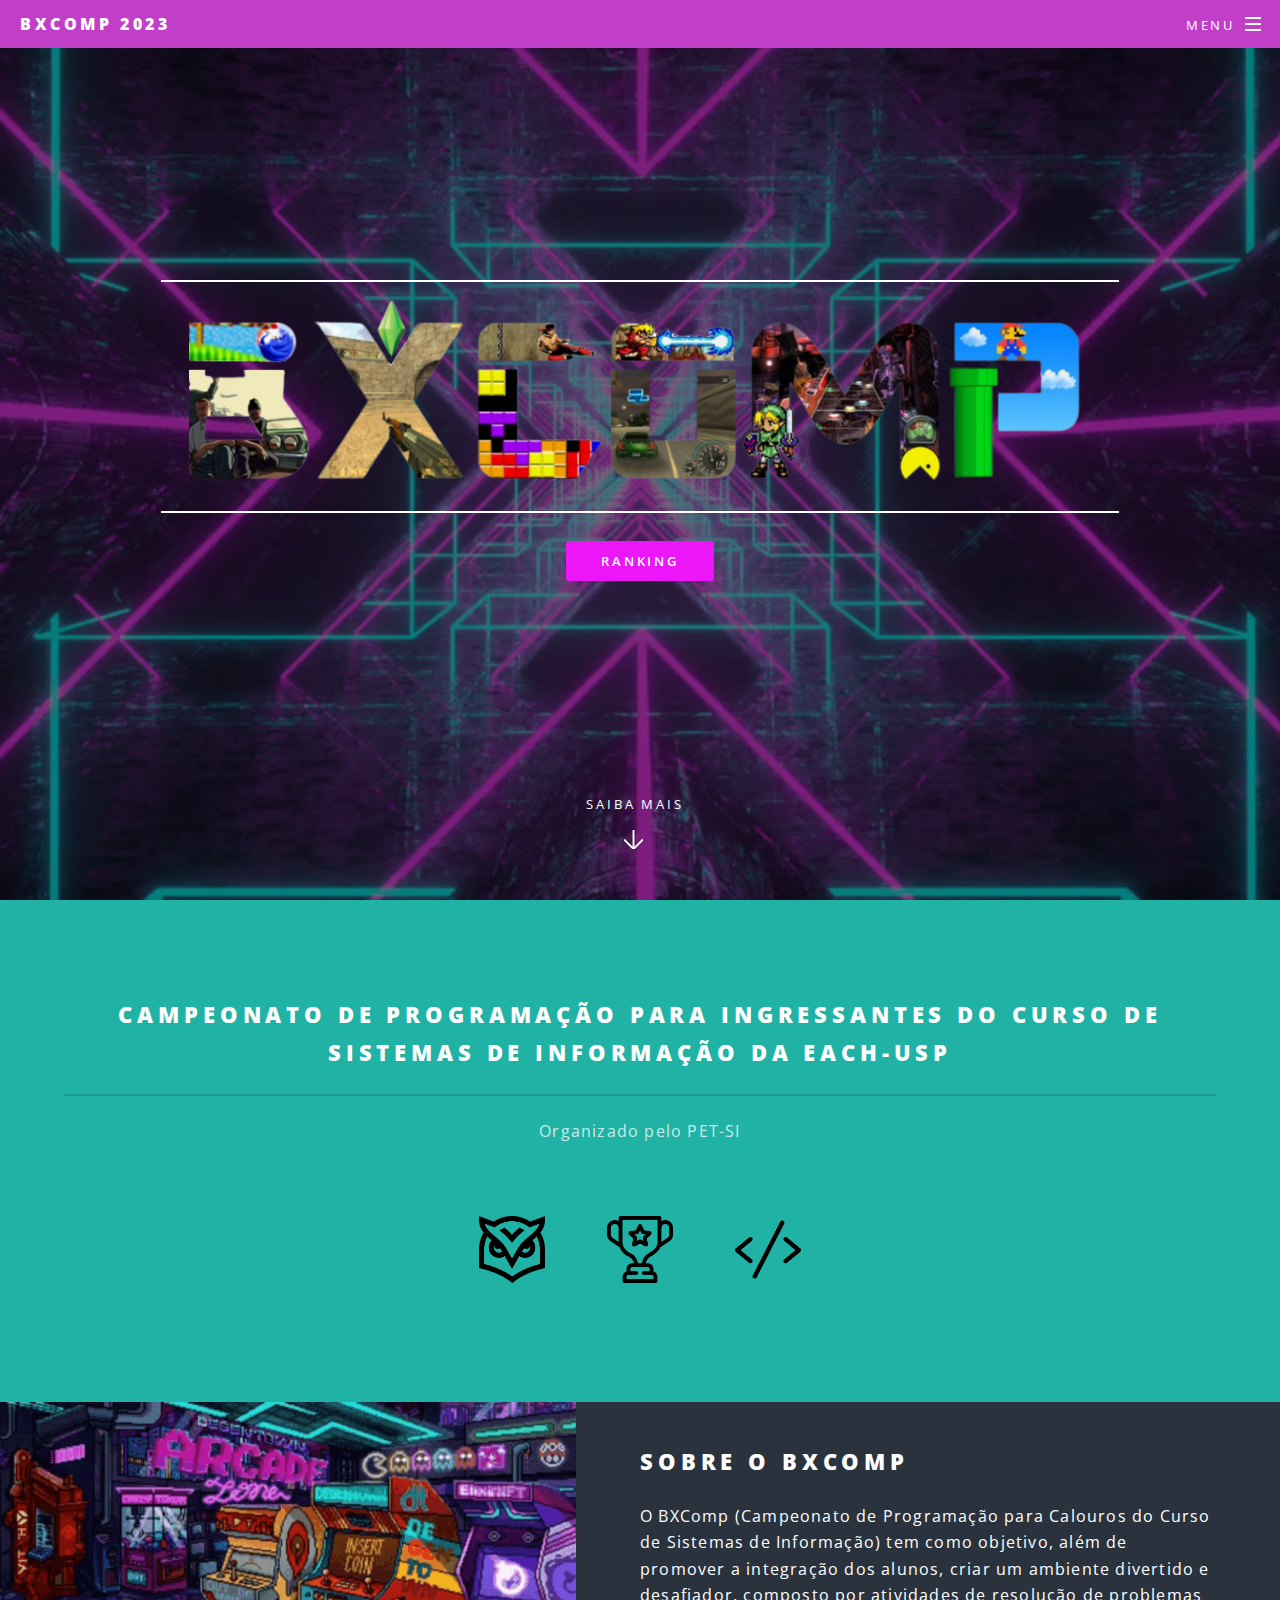
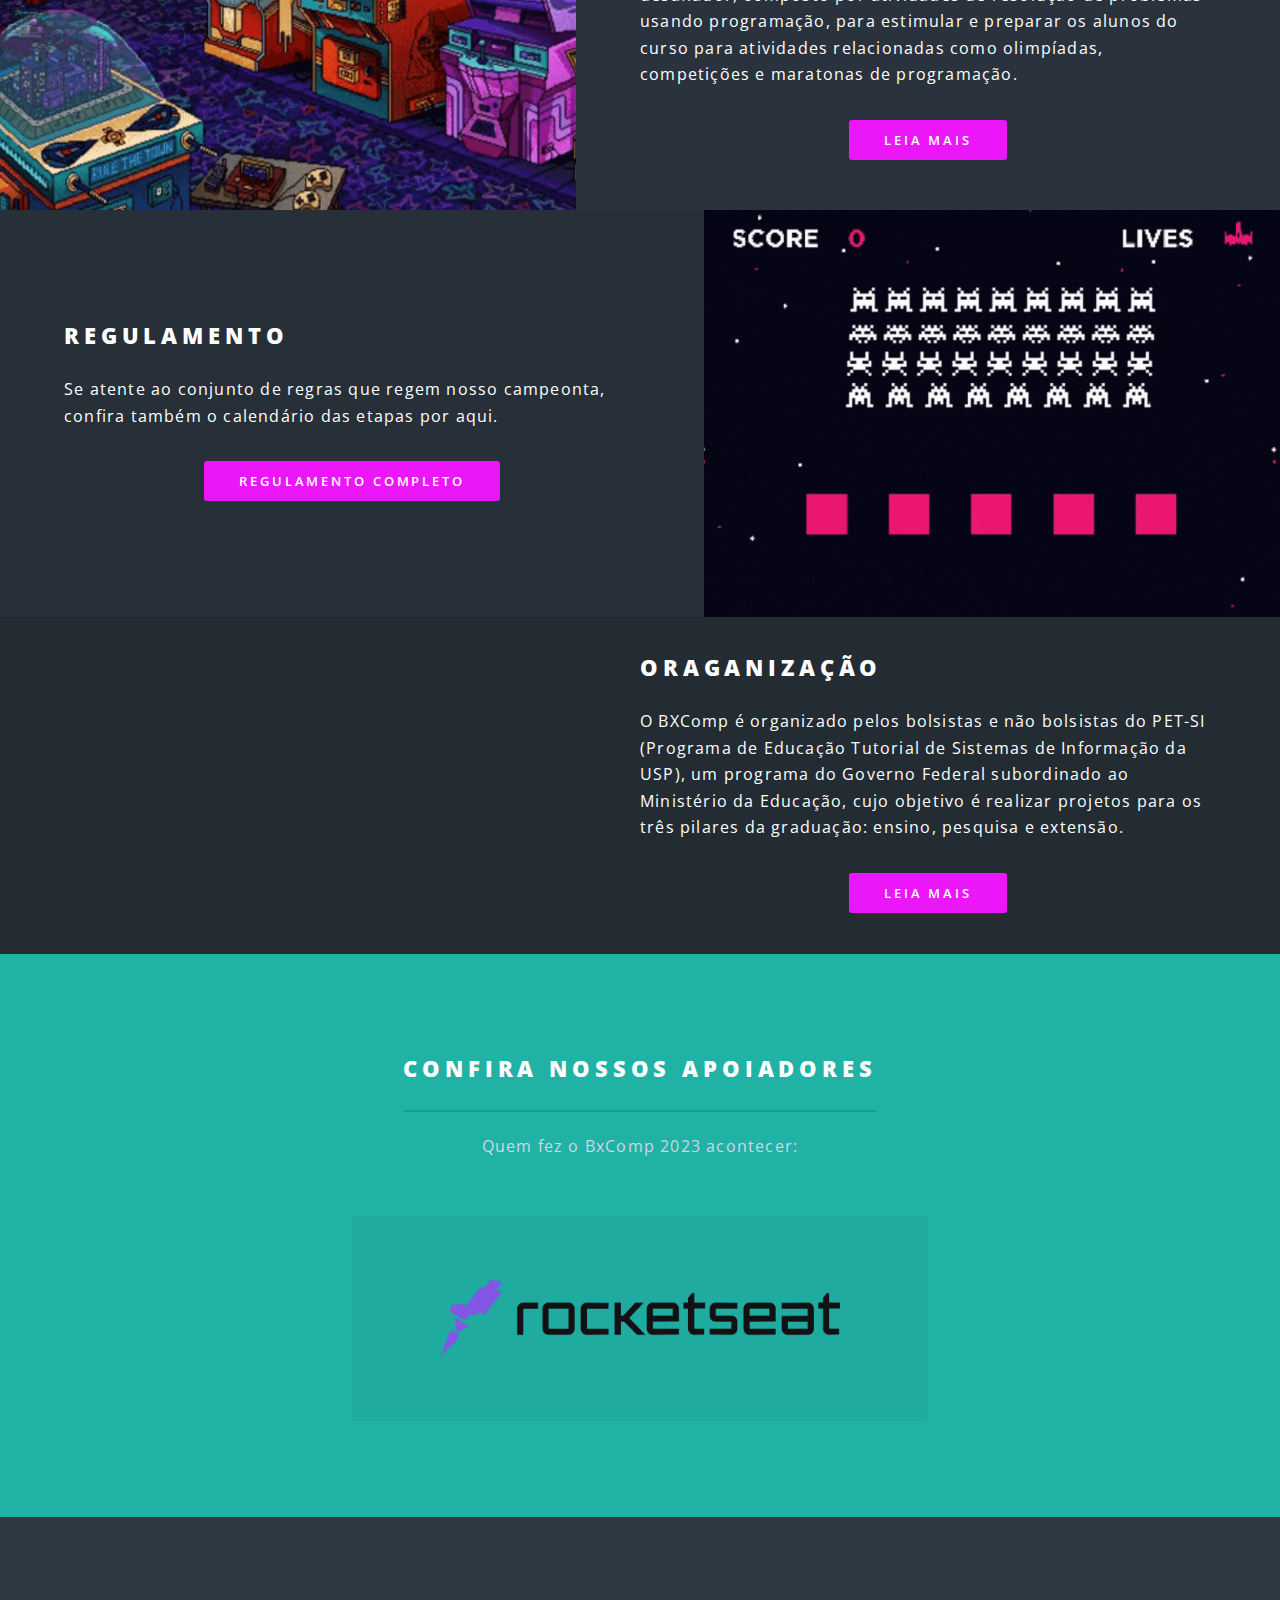
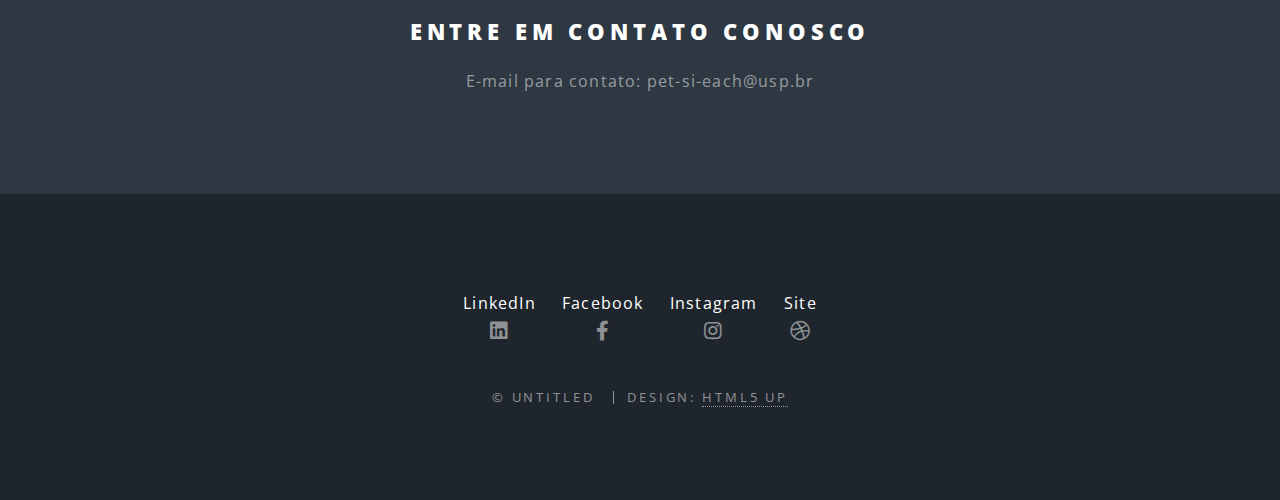
==== commit a19c0195: "constructing team page" ====
--- a/BxComp2023/index.html
+++ b/BxComp2023/index.html
@@ -44,7 +44,7 @@
 		<!-- Banner -->
 		<section id="banner">
 			<div class="inner">
-				<h2> <img class="logo-image" src="images/logo.png" alt="Logo do BxComp 2023"></h2>
+				<h2> <img class="logo-image" src="assets/css/images/logo.png" alt="Logo do BxComp 2023"></h2>
 				<ul class="actions special">
 					<li><a href="./assets/html/rancking.html" class="button primary">Ranking</a></li>
 				</ul>
@@ -60,9 +60,9 @@
 					<p>Organizado pelo PET-SI</p>
 				</header>
 				<ul class="icons major">
-					<li><img class="icon-image" src="images/owl.png" alt="ícone de coruja"><span class="label"></li>
-					<li><img class="icon-image" src="images/trofeu.png" alt="ícone de coruja"><span class="label"></li>
-					<li><img class="icon-image" src="images/codigo.png" alt="ícone de coruja"><span class="label"></li>
+					<li><img class="icon-image" src="assets/css/images/owl.png" alt="ícone de coruja"><span class="label"></li>
+					<li><img class="icon-image" src="assets/css/images/trofeu.png" alt="ícone de coruja"><span class="label"></li>
+					<li><img class="icon-image" src="assets/css/images/codigo.png" alt="ícone de coruja"><span class="label"></li>
 				</ul>
 			</div>
 		</section>
@@ -70,7 +70,7 @@
 		<!-- Two -->
 		<section id="two" class="wrapper alt style2">
 			<section class="spotlight">
-				<div class="image"><img src="images/arcade1.gif" alt="" /></div>
+				<div class="image"><img src="assets/css/images/arcade1.gif" alt="" /></div>
 				<div class="content">
 					<h2>Sobre o BxComp</h2>
 					<p>O BXComp (Campeonato de Programação para Calouros do Curso de Sistemas de Informação) tem como
@@ -86,7 +86,7 @@
 				</div>
 			</section>
 			<section class="spotlight">
-				<div class="image"><img src="images/arcade2.gif" alt="" /></div>
+				<div class="image"><img src="assets/css/images/arcade2.gif" alt="" /></div>
 				<div class="content">
 					<h2>Regulamento</h2>
 					<p>Se atente ao conjunto de regras que regem nosso campeonta, confira também o calendário das etapas
@@ -98,7 +98,7 @@
 				</div>
 			</section>
 			<section class="spotlight">
-				<div class="image"><img src="images/arcade3.gif" alt="" /></div>
+				<div class="image"><img src="assets/css/images/arcade3.gif" alt="" /></div>
 				<div class="content">
 					<h2>Oraganização</h2>
 					<p>O BXComp é organizado pelos bolsistas e não bolsistas do PET-SI (Programa de Educação Tutorial de
@@ -121,7 +121,7 @@
 					<p>Quem fez o BxComp 2023 acontecer:</p>
 				</header>
 				<ul class="features">
-					<li><img class="pats-image" src="images/rocketseat.png" alt="" /></li>
+					<li><img class="pats-image" src="assets/css/images/rocketseat.png" alt="" /></li>
 				</ul>
 			</div>
 		</section>
--- a/BxComp2023/assets/css/main.css
+++ b/BxComp2023/assets/css/main.css
@@ -3994,10 +3994,10 @@
 
 #main>header {
 	padding: 12em 0 10em 0;
-	background-image: -moz-linear-gradient(top, rgba(0, 0, 0, 0.5), rgba(0, 0, 0, 0.5)), url("../../images/bg-imagem.png");
-	background-image: -webkit-linear-gradient(top, rgba(0, 0, 0, 0.5), rgba(0, 0, 0, 0.5)), url("../../images/bg-imagem.png");
-	background-image: -ms-linear-gradient(top, rgba(0, 0, 0, 0.5), rgba(0, 0, 0, 0.5)), url("../../images/bg-imagem.png");
-	background-image: linear-gradient(top, rgba(0, 0, 0, 0.5), rgba(0, 0, 0, 0.5)), url("../../images/bg-imagem.png");
+	background-image: -moz-linear-gradient(top, rgba(0, 0, 0, 0.5), rgba(0, 0, 0, 0.5)), url("images/bg-imagem.png");
+	background-image: -webkit-linear-gradient(top, rgba(0, 0, 0, 0.5), rgba(0, 0, 0, 0.5)), url("images/bg-imagem.png");
+	background-image: -ms-linear-gradient(top, rgba(0, 0, 0, 0.5), rgba(0, 0, 0, 0.5)), url("images/bg-imagem.png");
+	background-image: linear-gradient(top, rgba(0, 0, 0, 0.5), rgba(0, 0, 0, 0.5)), url("images/bg-imagem.png");
 	background-attachment: fixed;
 	background-position: center center;
 	background-repeat: no-repeat;
@@ -4160,10 +4160,10 @@
 /* Landing */
 
 body.landing #page-wrapper {
-	background-image: -moz-linear-gradient(top, rgba(0, 0, 0, 0.5), rgba(0, 0, 0, 0.5)), url("../../images/bg-imagem.png");
-	background-image: -webkit-linear-gradient(top, rgba(0, 0, 0, 0.5), rgba(0, 0, 0, 0.5)), url("../../images/bg-imagem.png");
-	background-image: -ms-linear-gradient(top, rgba(0, 0, 0, 0.5), rgba(0, 0, 0, 0.5)), url("../../images/bg-imagem.png");
-	background-image: linear-gradient(top, rgba(0, 0, 0, 0.5), rgba(0, 0, 0, 0.5)), url("../../images/bg-imagem.png");
+	background-image: -moz-linear-gradient(top, rgba(0, 0, 0, 0.5), rgba(0, 0, 0, 0.5)), url("images/bg-imagem.png");
+	background-image: -webkit-linear-gradient(top, rgba(0, 0, 0, 0.5), rgba(0, 0, 0, 0.5)), url("images/bg-imagem.png");
+	background-image: -ms-linear-gradient(top, rgba(0, 0, 0, 0.5), rgba(0, 0, 0, 0.5)), url("images/bg-imagem.png");
+	background-image: linear-gradient(top, rgba(0, 0, 0, 0.5), rgba(0, 0, 0, 0.5)), url("images/bg-imagem.png");
 	background-attachment: fixed;
 	background-position: center center;
 	background-repeat: no-repeat;
@@ -4181,10 +4181,10 @@
 
 body.is-mobile.landing #banner,
 body.is-mobile.landing .wrapper.style4 {
-	background-image: -moz-linear-gradient(top, rgba(0, 0, 0, 0.5), rgba(0, 0, 0, 0.5)), url("../../images/bg-imagem.png");
-	background-image: -webkit-linear-gradient(top, rgba(0, 0, 0, 0.5), rgba(0, 0, 0, 0.5)), url("../../images/bg-imagem.png");
-	background-image: -ms-linear-gradient(top, rgba(0, 0, 0, 0.5), rgba(0, 0, 0, 0.5)), url("../../images/bg-imagem.png");
-	background-image: linear-gradient(top, rgba(0, 0, 0, 0.5), rgba(0, 0, 0, 0.5)), url("../../images/bg-imagem.png");
+	background-image: -moz-linear-gradient(top, rgba(0, 0, 0, 0.5), rgba(0, 0, 0, 0.5)), url("images/bg-imagem.png");
+	background-image: -webkit-linear-gradient(top, rgba(0, 0, 0, 0.5), rgba(0, 0, 0, 0.5)), url("images/bg-imagem.png");
+	background-image: -ms-linear-gradient(top, rgba(0, 0, 0, 0.5), rgba(0, 0, 0, 0.5)), url("images/bg-imagem.png");
+	background-image: linear-gradient(top, rgba(0, 0, 0, 0.5), rgba(0, 0, 0, 0.5)), url("images/bg-imagem.png");
 	background-position: center center;
 	background-repeat: no-repeat;
 	background-size: cover;
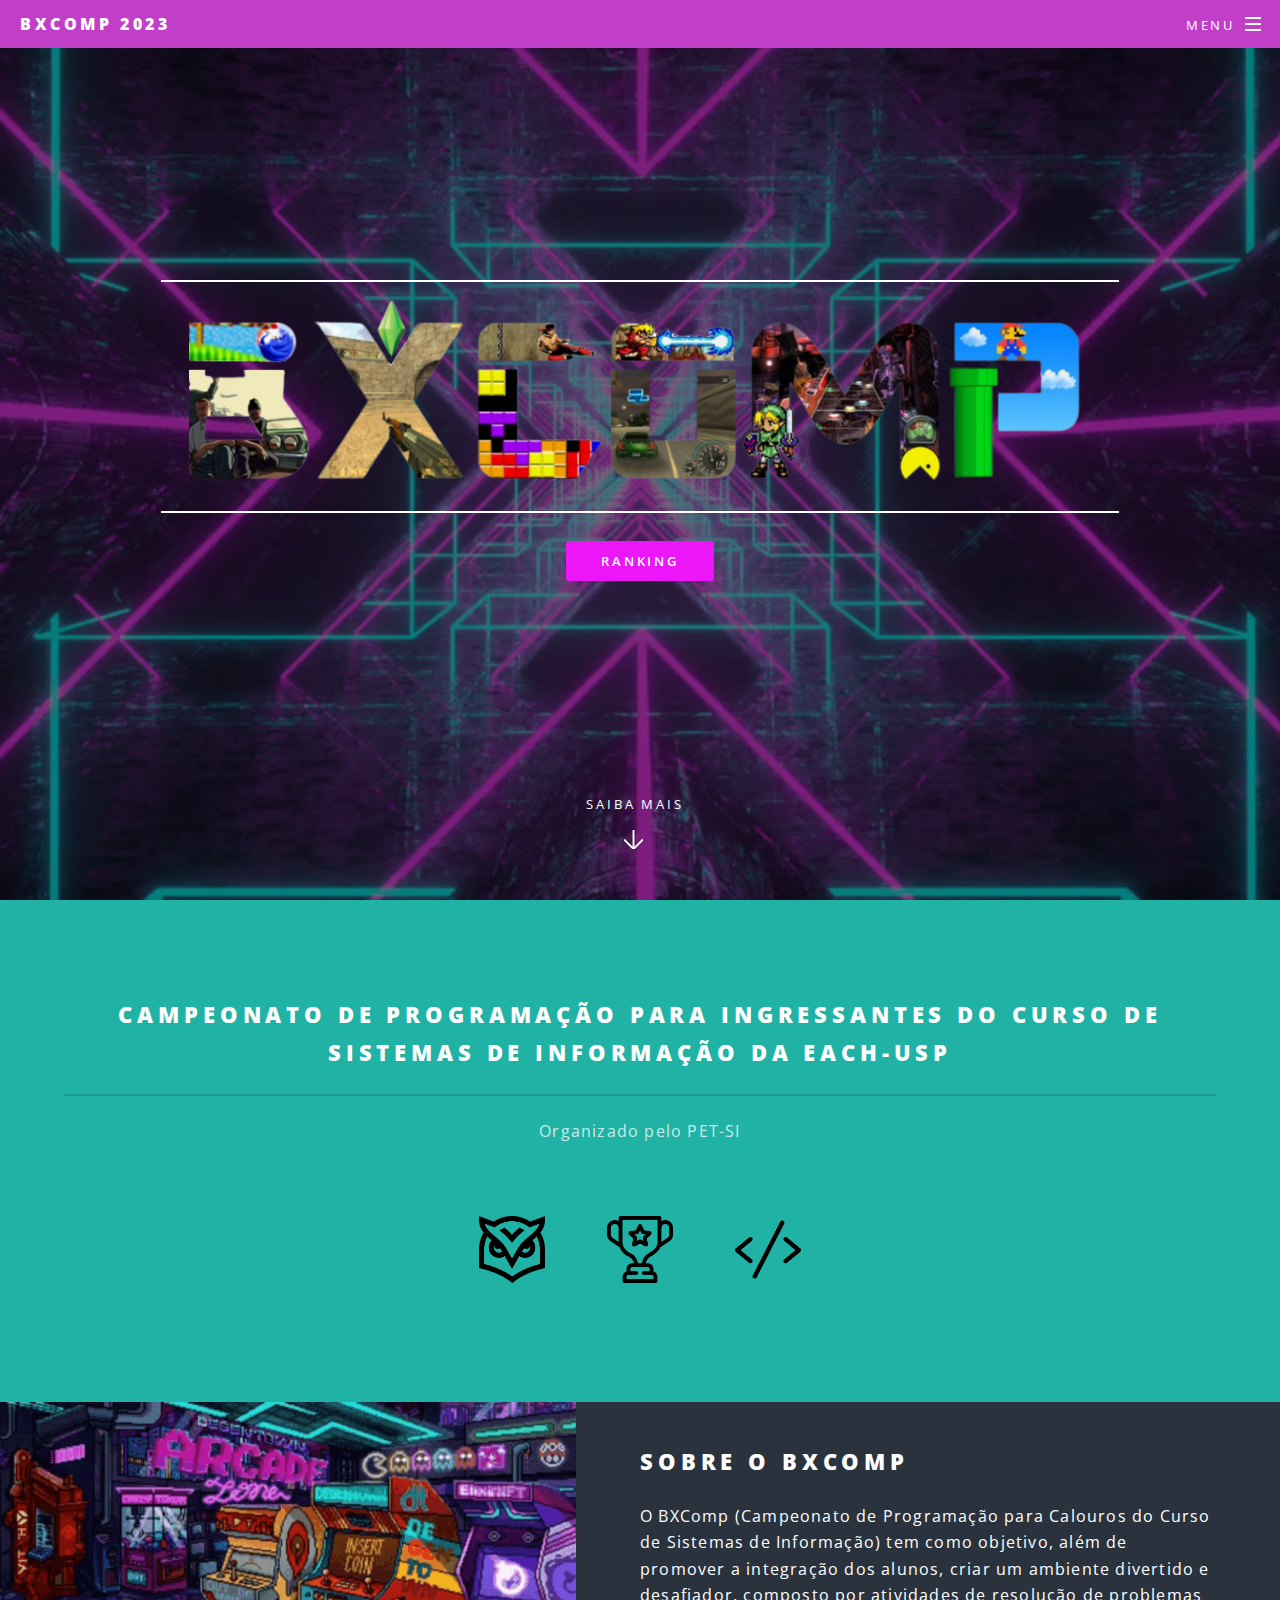
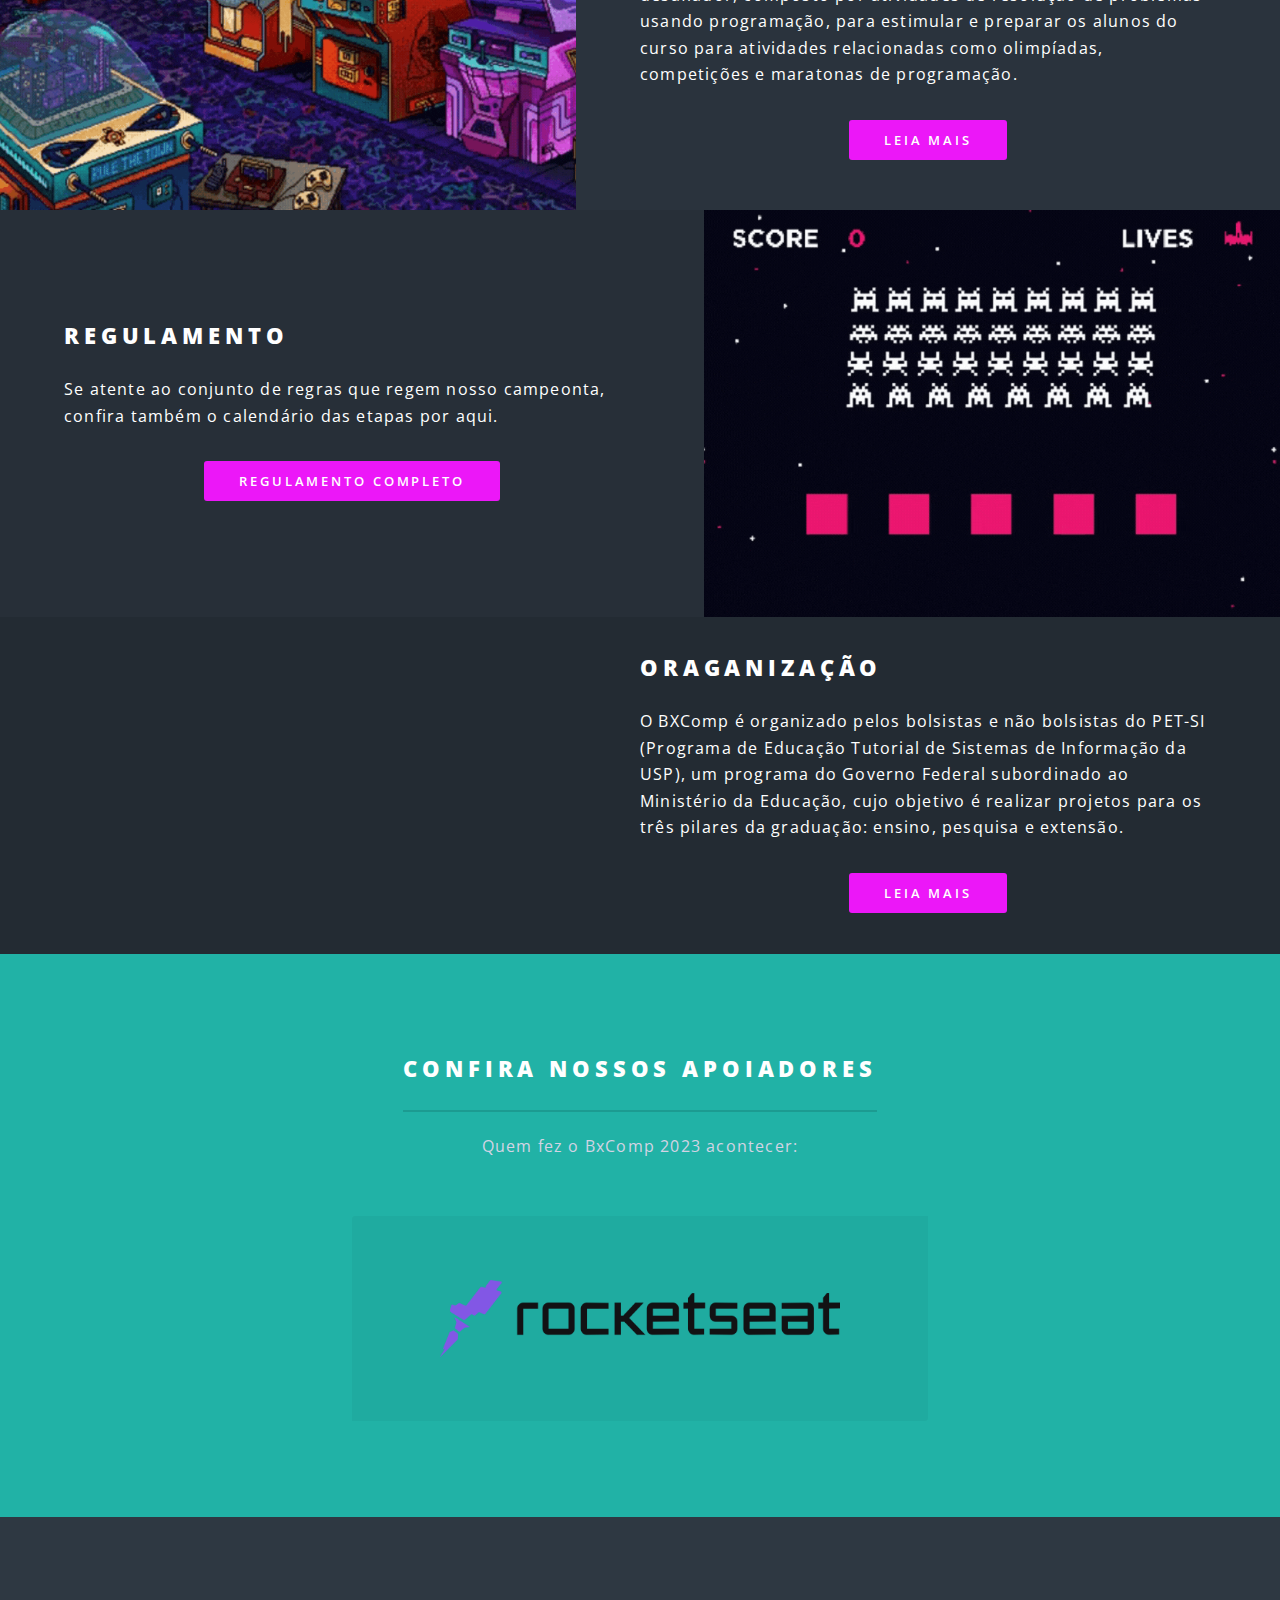
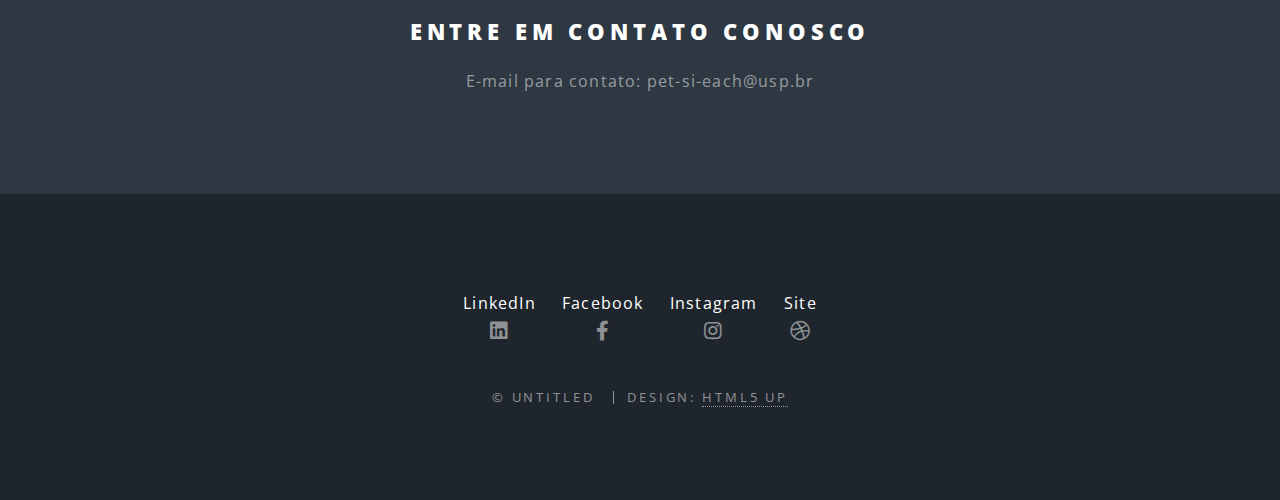
==== commit ff105e8b: "add participantes page" ====
--- a/BxComp2023/index.html
+++ b/BxComp2023/index.html
@@ -32,8 +32,8 @@
 							<ul>
 								<li><a href="./assets/html/equipes.html">Equipes</a></li>
 								<li><a href="./assets/html/desafios.html">Desafios</a></li>
+								<li><a href="areaparticipante.html">Participantes</a></li>
 								<li><a href="http://www.each.usp.br/petsi/?page_id=8996">Edições Anteriores</a></li>
-								<li><a href="areaparticipante.html">Área do participante</a></li>
 							</ul>
 						</div>
 					</li>
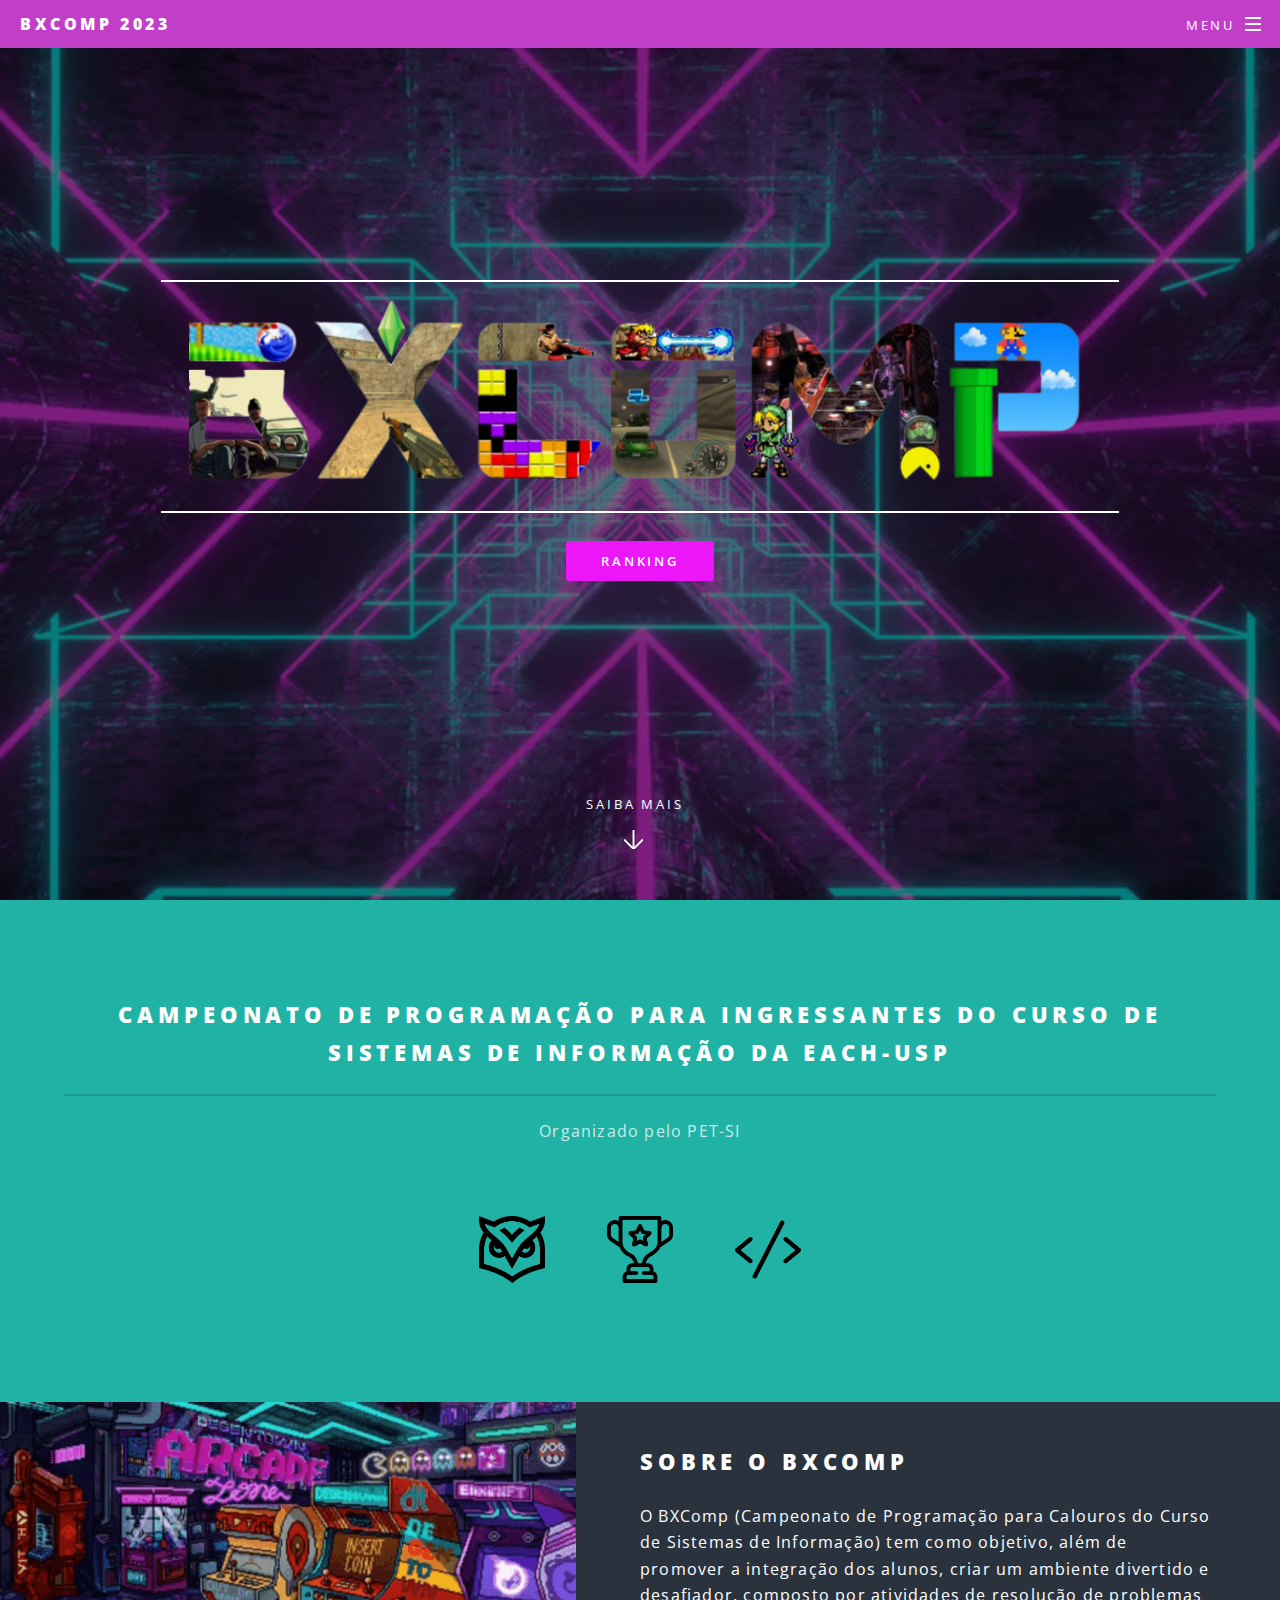
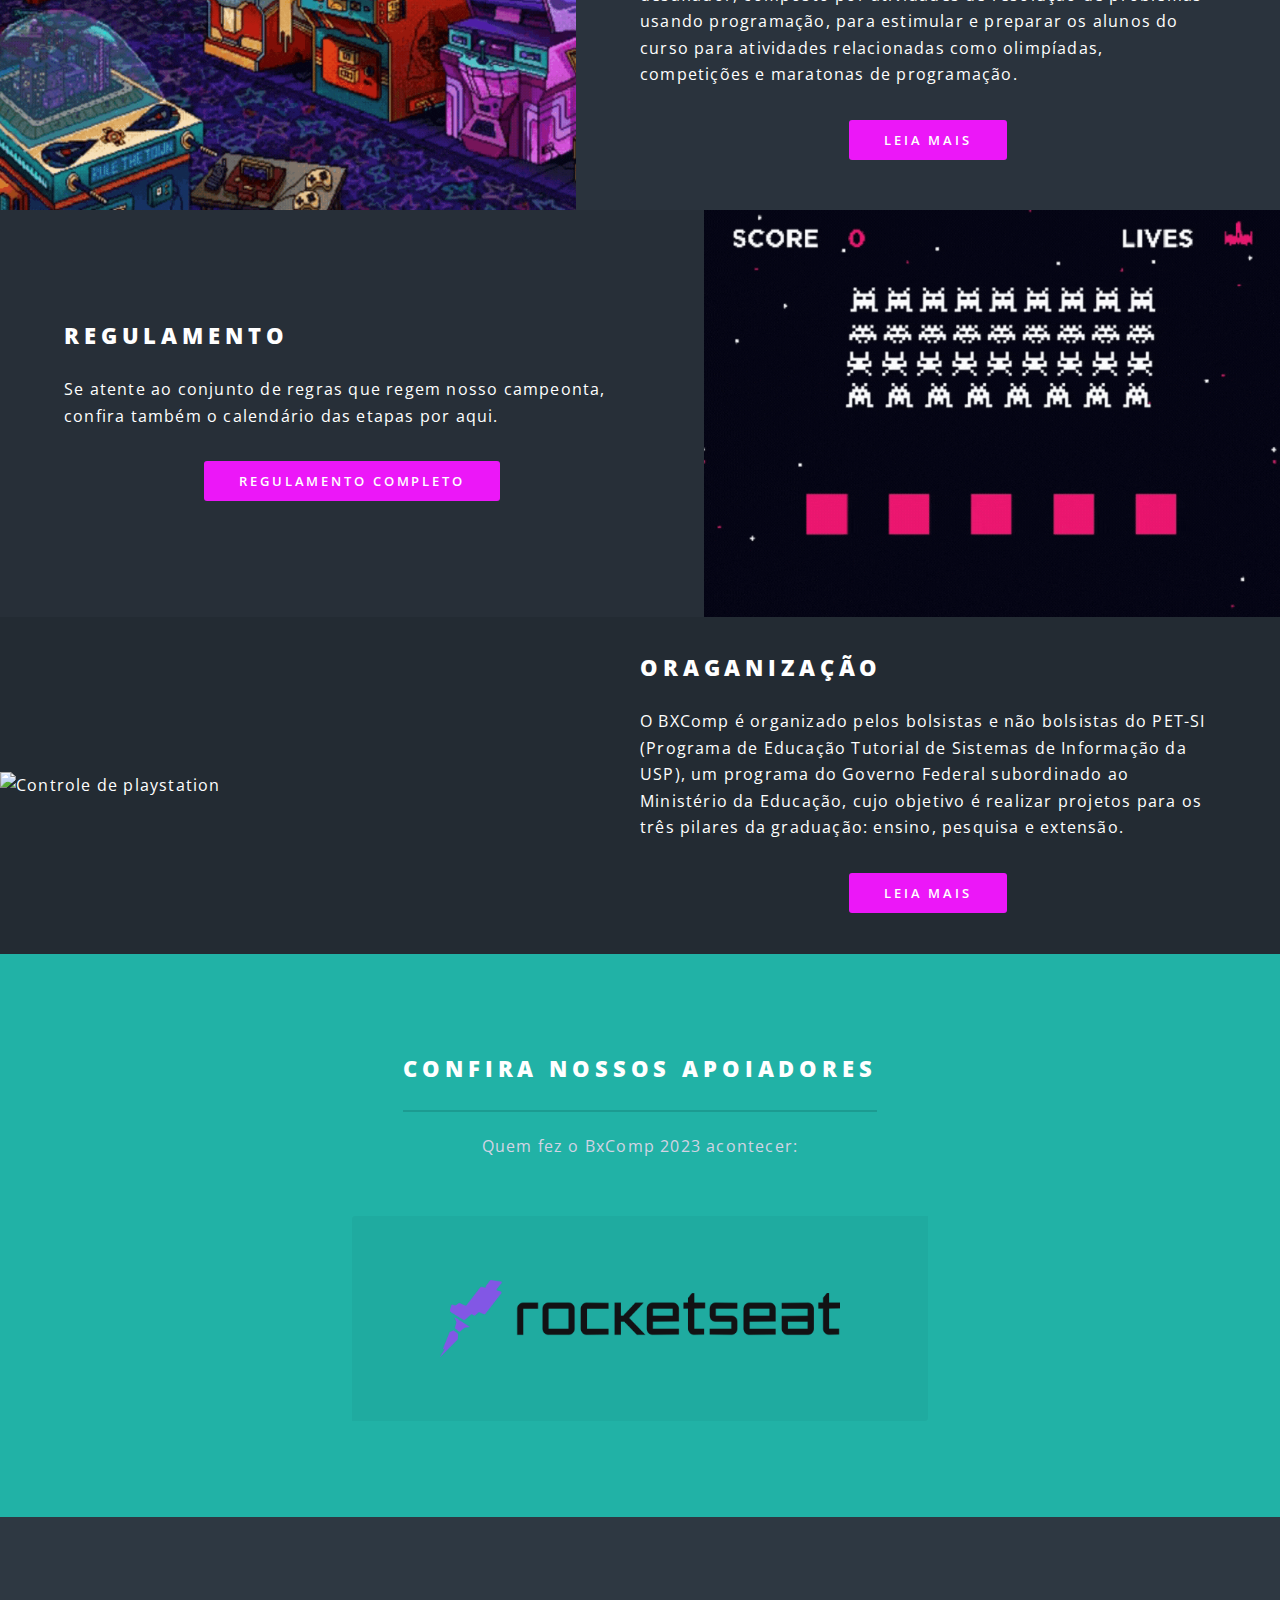
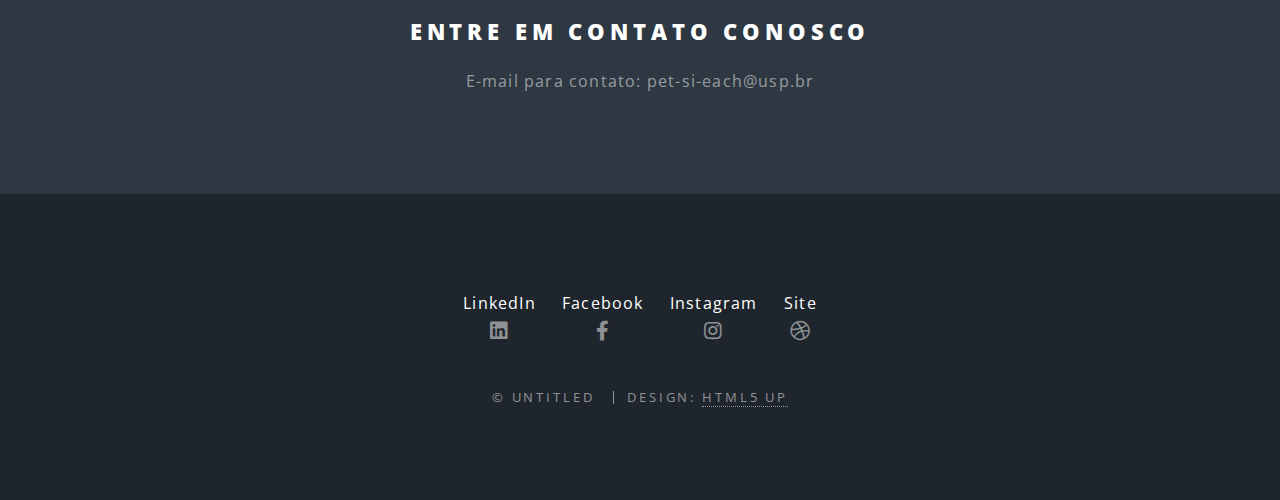
==== commit d3954b46: "Add some final pages like participantes" ====
--- a/BxComp2023/index.html
+++ b/BxComp2023/index.html
@@ -70,7 +70,7 @@
 		<!-- Two -->
 		<section id="two" class="wrapper alt style2">
 			<section class="spotlight">
-				<div class="image"><img src="assets/css/images/arcade1.gif" alt="" /></div>
+				<div class="image"><img src="assets/css/images/arcade1.gif" alt="Máquinas de fliperama" /></div>
 				<div class="content">
 					<h2>Sobre o BxComp</h2>
 					<p>O BXComp (Campeonato de Programação para Calouros do Curso de Sistemas de Informação) tem como
@@ -86,7 +86,7 @@
 				</div>
 			</section>
 			<section class="spotlight">
-				<div class="image"><img src="assets/css/images/arcade2.gif" alt="" /></div>
+				<div class="image"><img src="assets/css/images/arcade2.gif" alt="Space invaders gif do jogo" /></div>
 				<div class="content">
 					<h2>Regulamento</h2>
 					<p>Se atente ao conjunto de regras que regem nosso campeonta, confira também o calendário das etapas
@@ -98,7 +98,7 @@
 				</div>
 			</section>
 			<section class="spotlight">
-				<div class="image"><img src="assets/css/images/arcade3.gif" alt="" /></div>
+				<div class="image"><img src="assets/css/images/arcade3.gif" alt="Controle de playstation" /></div>
 				<div class="content">
 					<h2>Oraganização</h2>
 					<p>O BXComp é organizado pelos bolsistas e não bolsistas do PET-SI (Programa de Educação Tutorial de
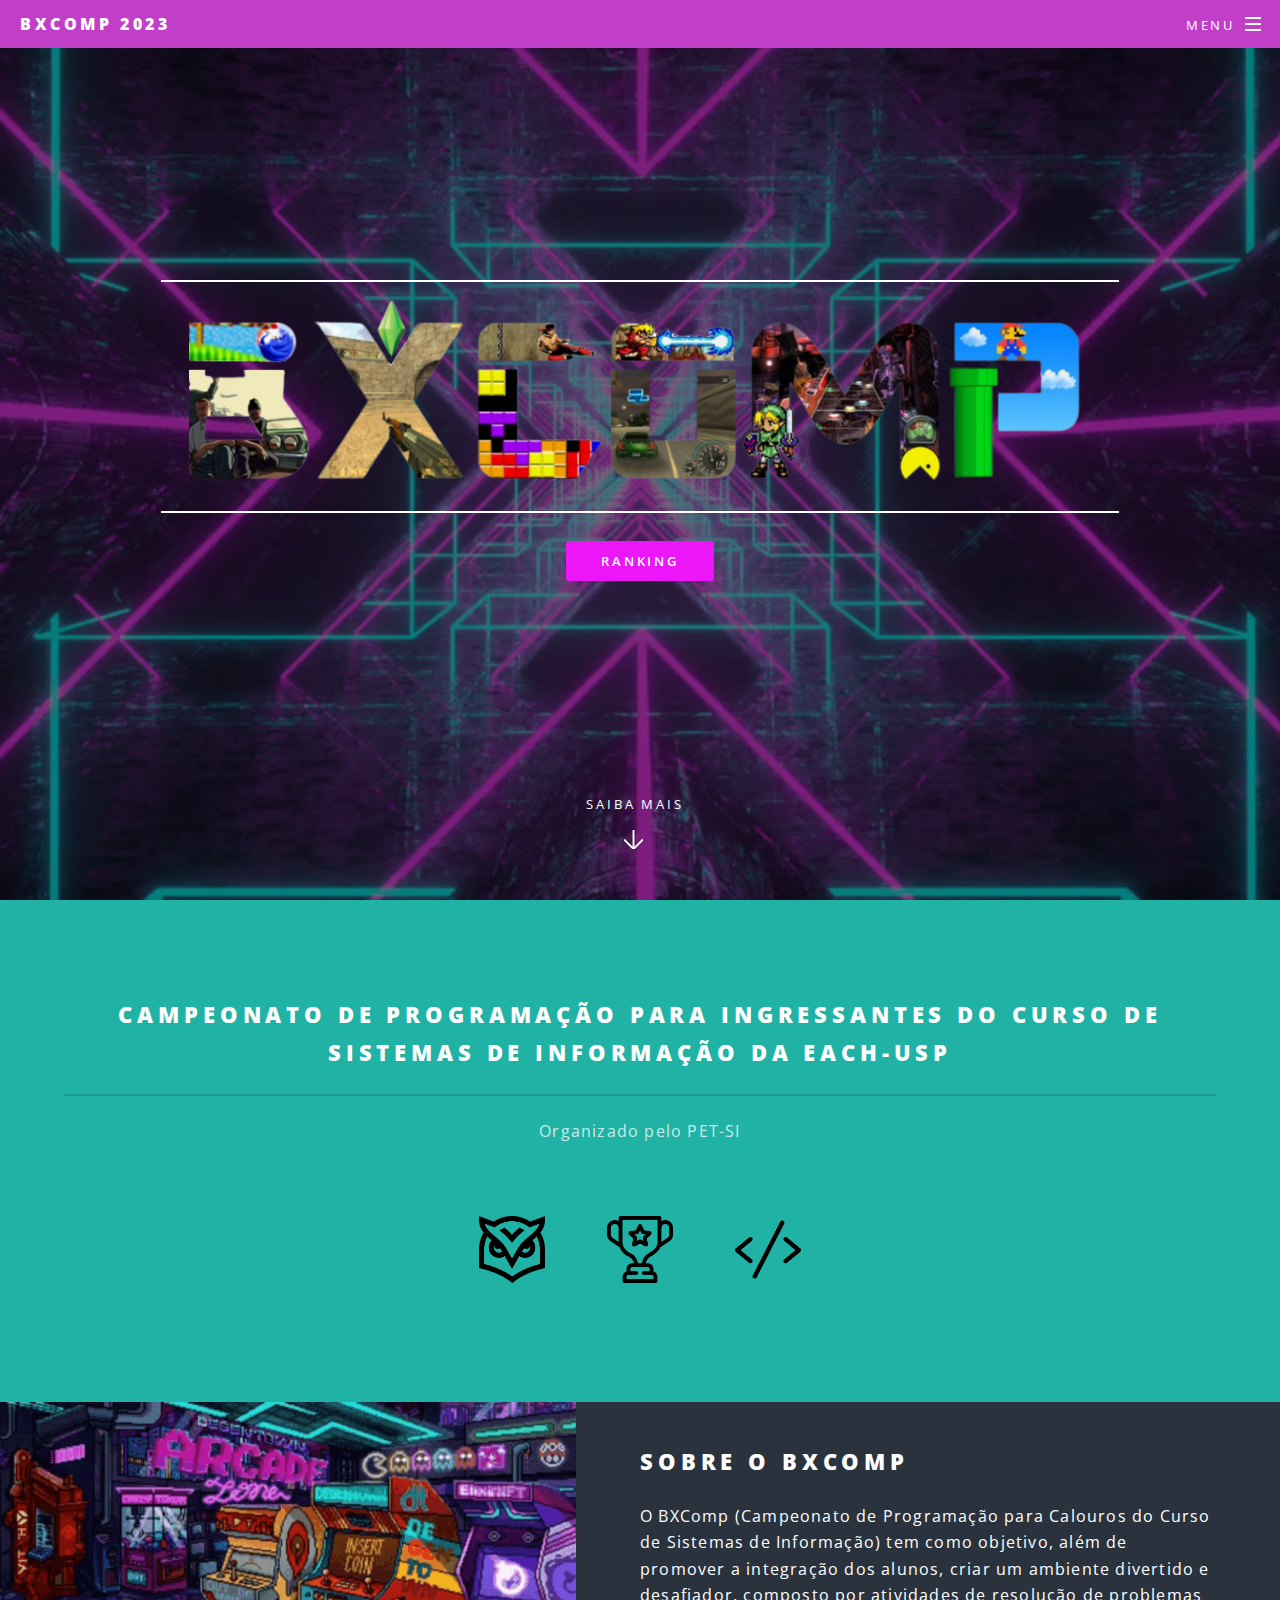
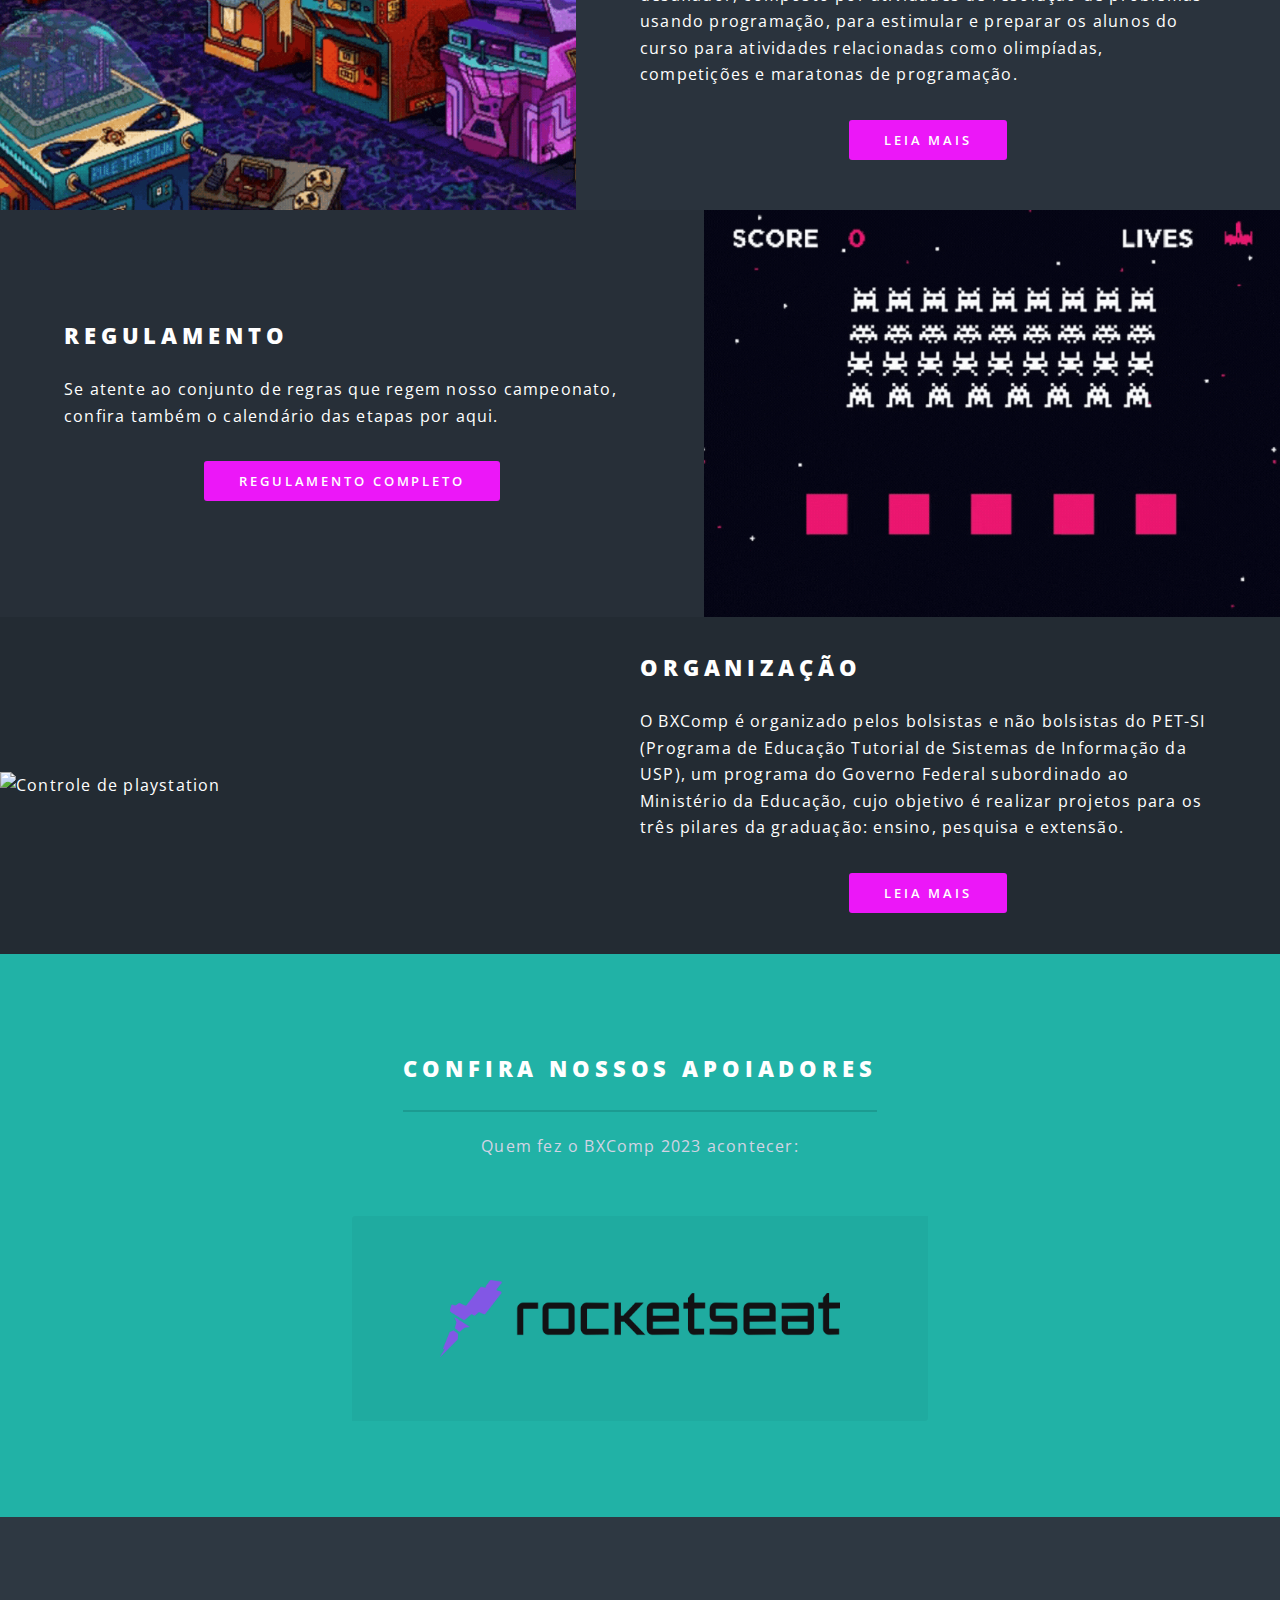
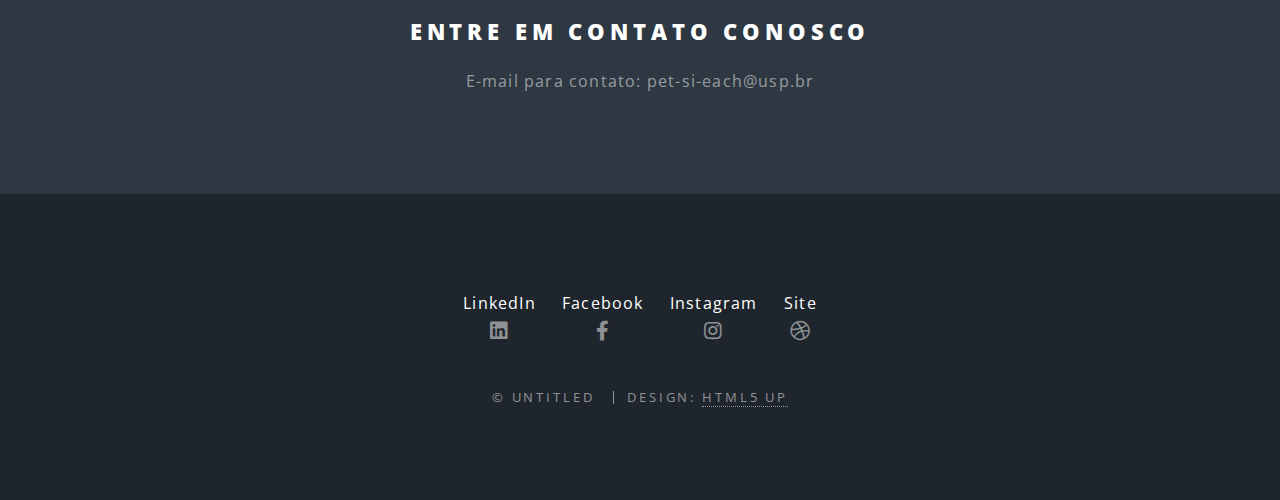
==== commit e3191475: "Corrige pequenas falhas no texto" ====
--- a/BxComp2023/index.html
+++ b/BxComp2023/index.html
@@ -89,7 +89,7 @@
 				<div class="image"><img src="assets/css/images/arcade2.gif" alt="Space invaders gif do jogo" /></div>
 				<div class="content">
 					<h2>Regulamento</h2>
-					<p>Se atente ao conjunto de regras que regem nosso campeonta, confira também o calendário das etapas
+					<p>Se atente ao conjunto de regras que regem nosso campeonato, confira também o calendário das etapas
 						por aqui.</p>
 					<ul class="actions special">
 						<li><a href="assets/files/Regulamento.pdf" class="button primary" target="_blank">Regulamento completo</a>
@@ -100,7 +100,7 @@
 			<section class="spotlight">
 				<div class="image"><img src="assets/css/images/arcade3.gif" alt="Controle de playstation" /></div>
 				<div class="content">
-					<h2>Oraganização</h2>
+					<h2>Organização</h2>
 					<p>O BXComp é organizado pelos bolsistas e não bolsistas do PET-SI (Programa de Educação Tutorial de
 						Sistemas de Informação da USP),
 						um programa do Governo Federal subordinado ao Ministério da Educação, cujo objetivo é realizar
@@ -118,7 +118,7 @@
 			<div class="inner">
 				<header class="major">
 					<h2>Confira nossos apoiadores</h2>
-					<p>Quem fez o BxComp 2023 acontecer:</p>
+					<p>Quem fez o BXComp 2023 acontecer:</p>
 				</header>
 				<ul class="features">
 					<li><img class="pats-image" src="assets/css/images/rocketseat.png" alt="" /></li>
@@ -193,4 +193,4 @@
 
 </body>
 
-</html>+</html>
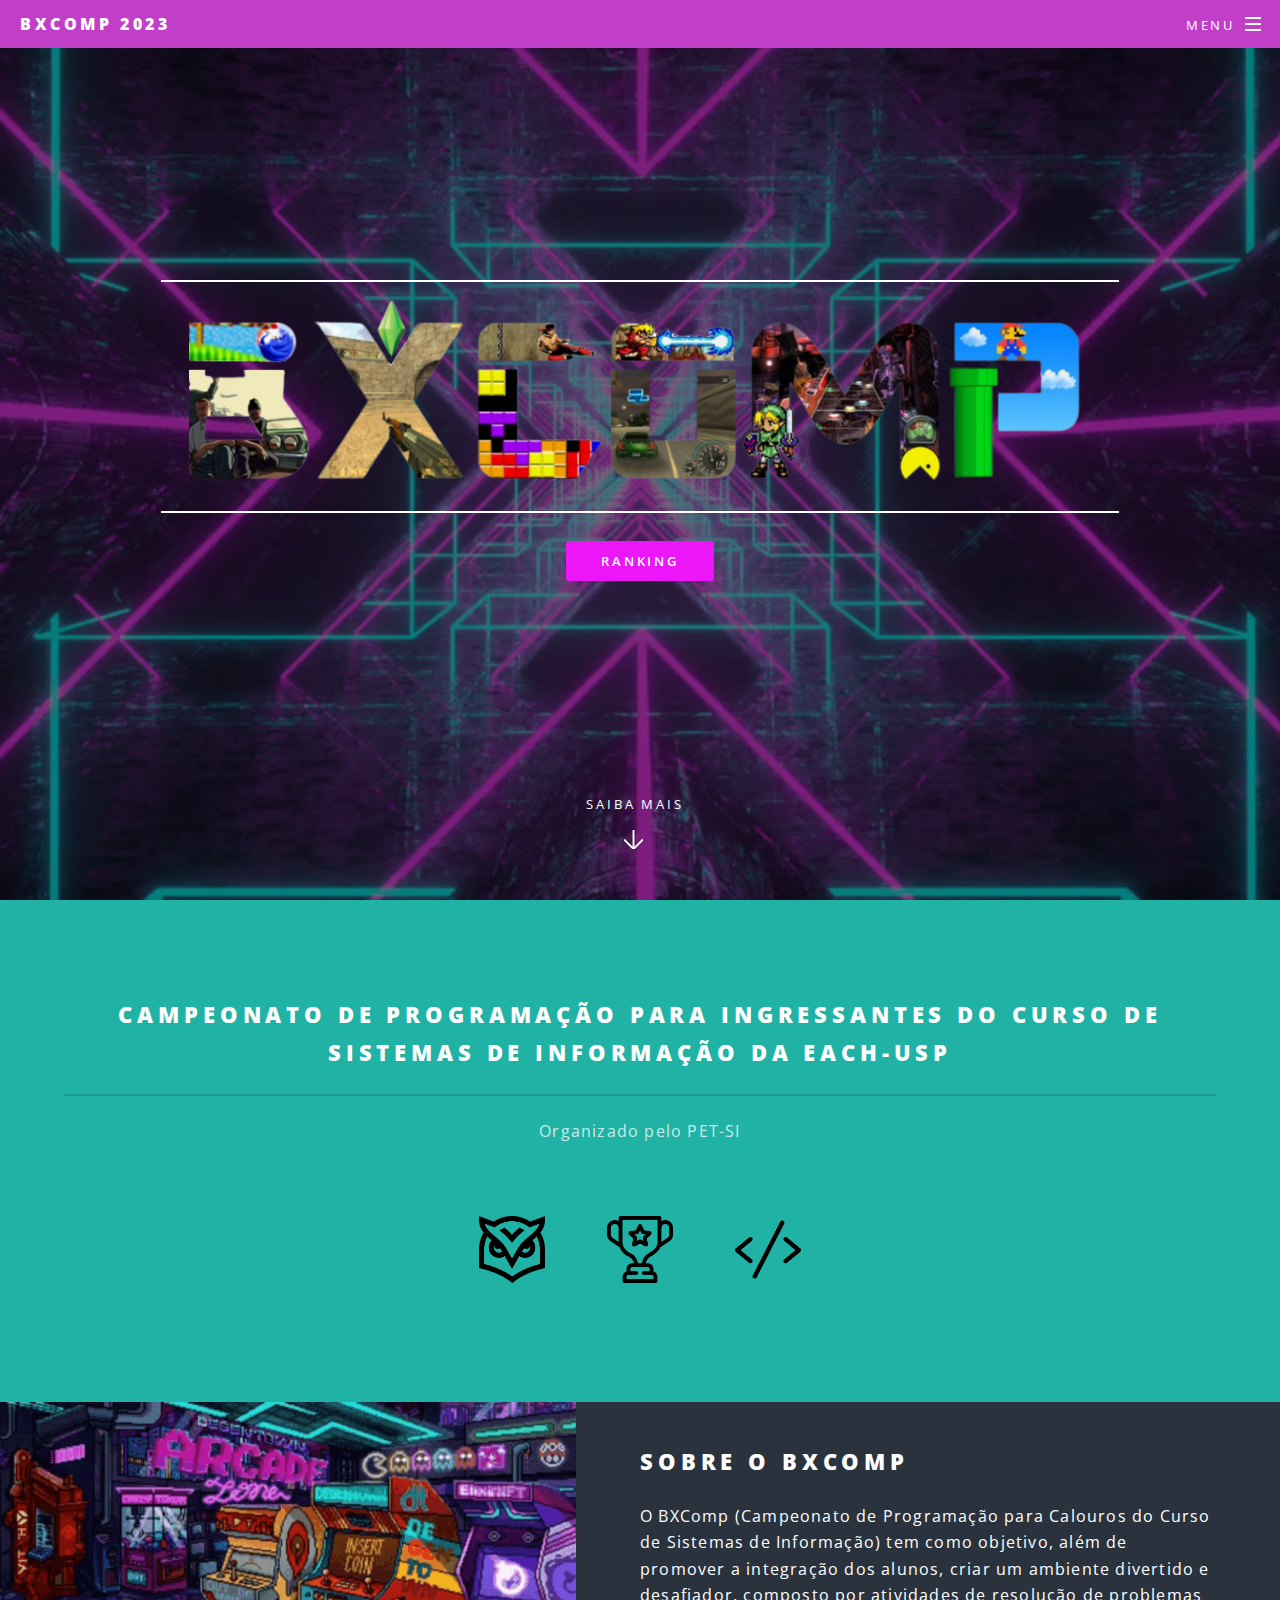
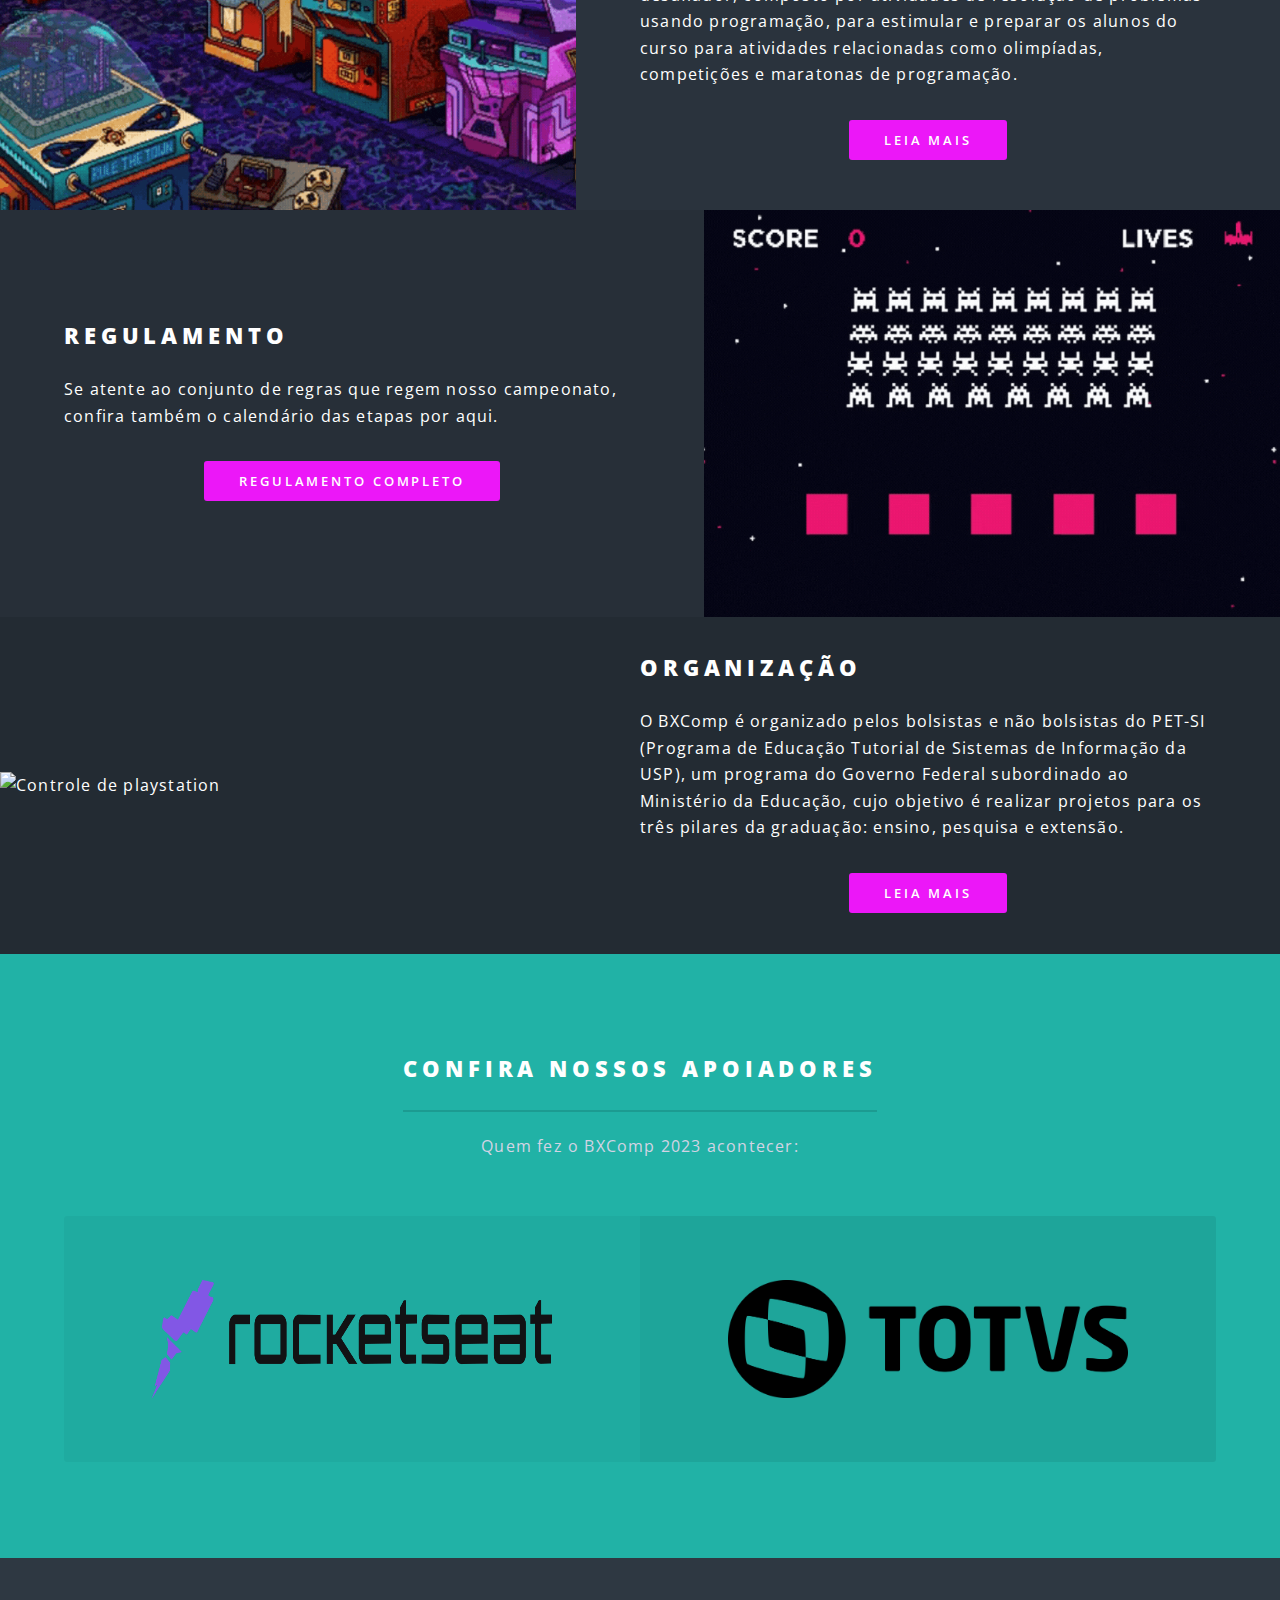
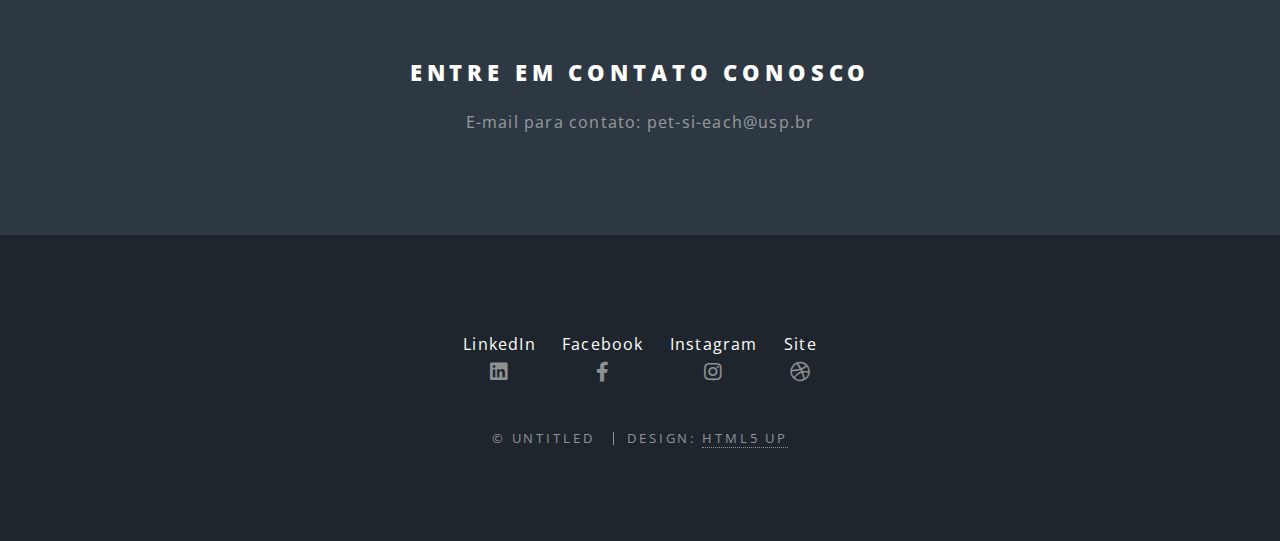
==== commit 62385315: "Adiciona logo da TOTVS" ====
--- a/BxComp2023/index.html
+++ b/BxComp2023/index.html
@@ -32,7 +32,7 @@
 							<ul>
 								<li><a href="./assets/html/equipes.html">Equipes</a></li>
 								<li><a href="./assets/html/desafios.html">Desafios</a></li>
-								<li><a href="areaparticipante.html">Participantes</a></li>
+								<li><a href="./assets/html/areaparticipante.html">Participantes</a></li>
 								<li><a href="http://www.each.usp.br/petsi/?page_id=8996">Edições Anteriores</a></li>
 							</ul>
 						</div>
@@ -122,6 +122,7 @@
 				</header>
 				<ul class="features">
 					<li><img class="pats-image" src="assets/css/images/rocketseat.png" alt="" /></li>
+					<li><img class="pats-image" src="assets/css/images/totvs.png" alt="" /></li>
 				</ul>
 			</div>
 		</section>
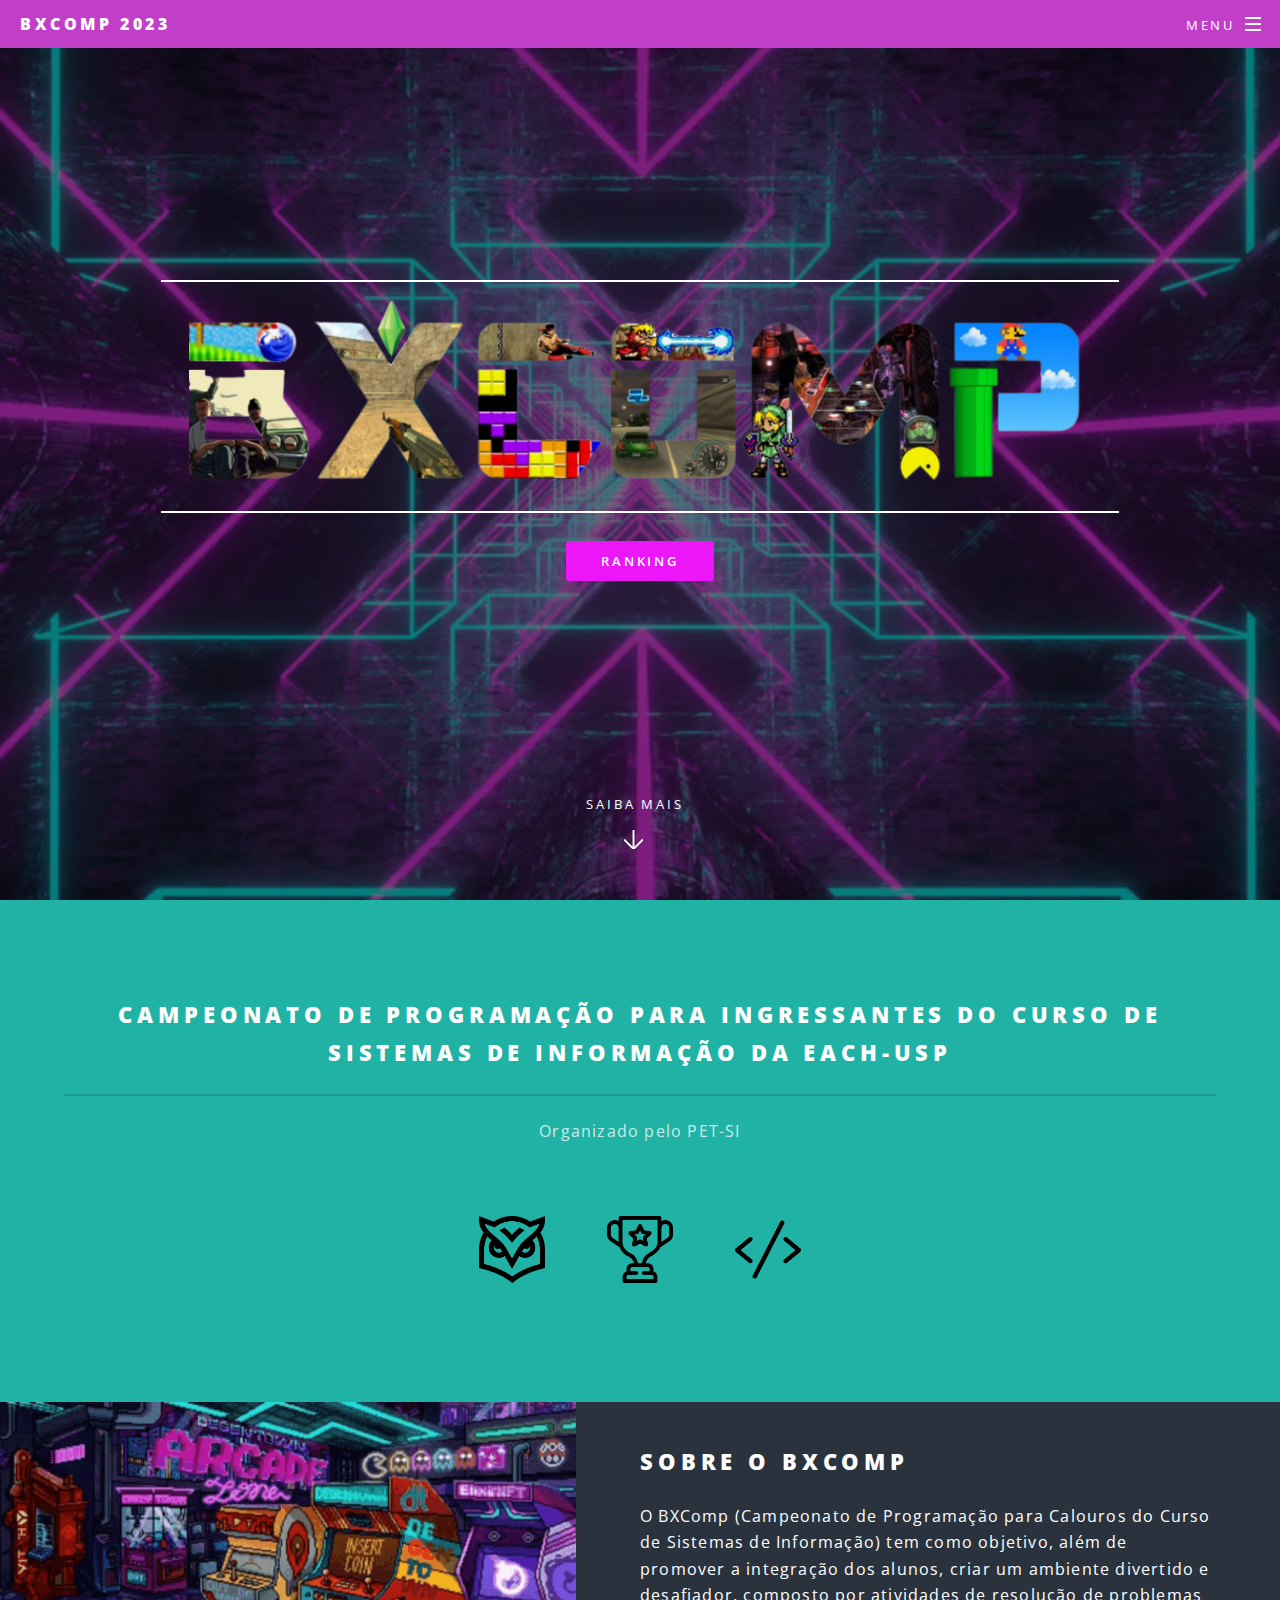
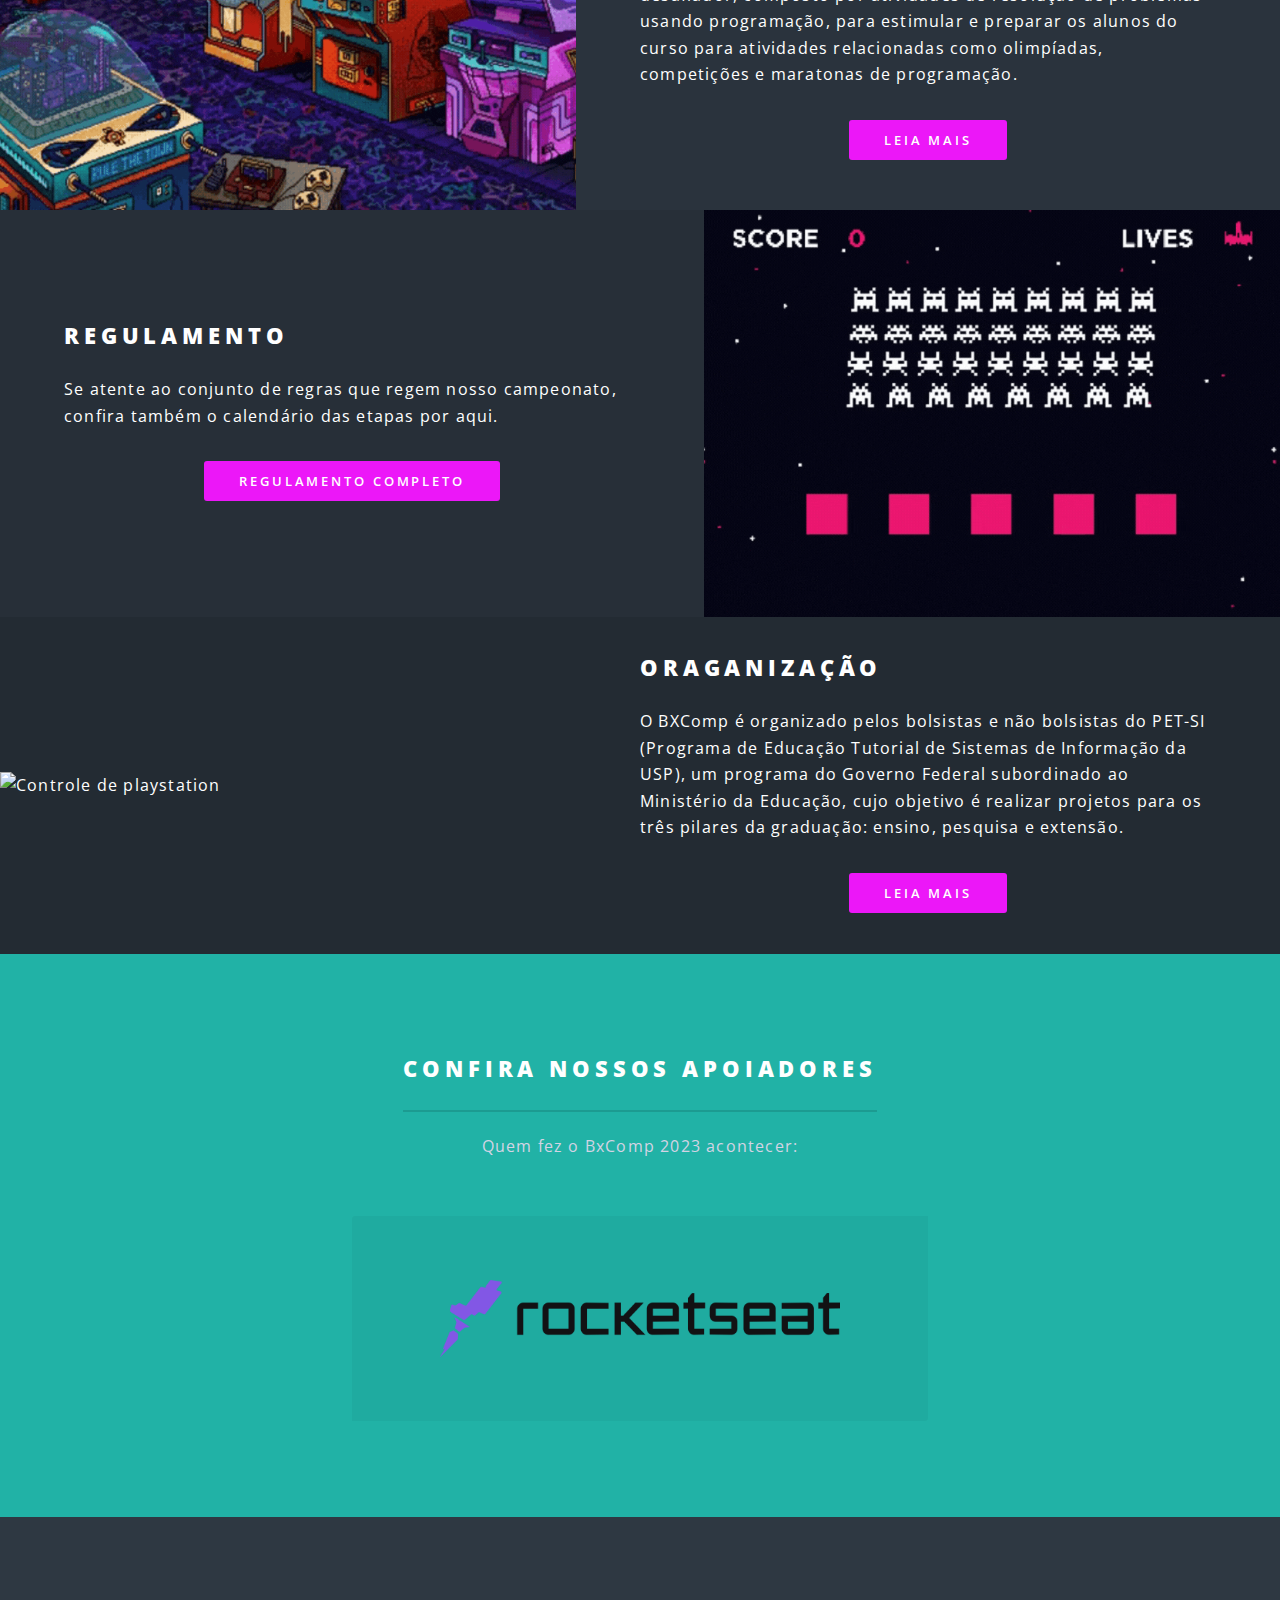
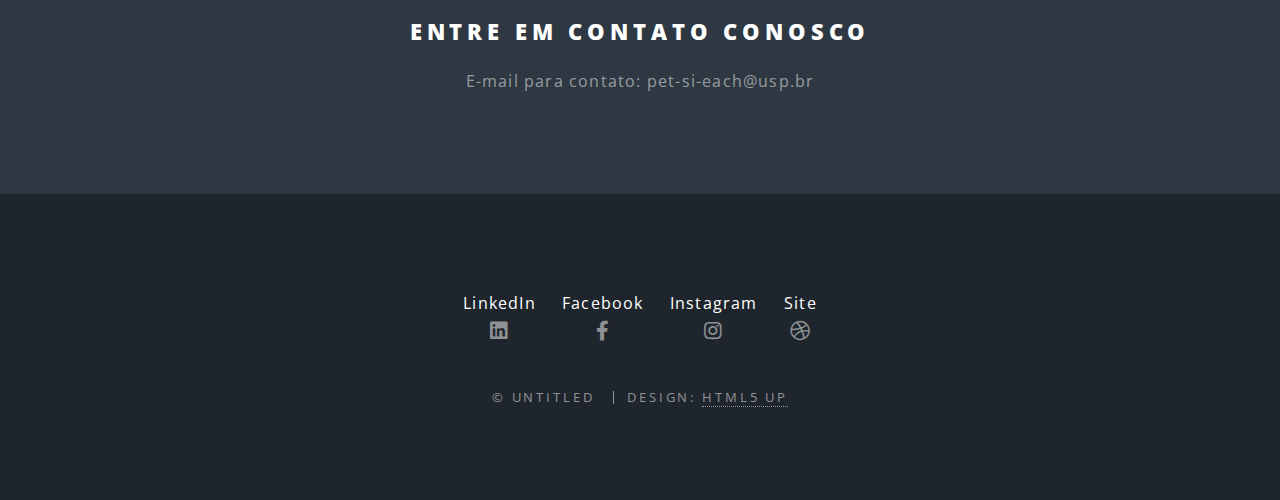
==== commit c4f2dead: "reponsiving page" ====
--- a/BxComp2023/index.html
+++ b/BxComp2023/index.html
@@ -100,7 +100,7 @@
 			<section class="spotlight">
 				<div class="image"><img src="assets/css/images/arcade3.gif" alt="Controle de playstation" /></div>
 				<div class="content">
-					<h2>Organização</h2>
+					<h2>Oraganização</h2>
 					<p>O BXComp é organizado pelos bolsistas e não bolsistas do PET-SI (Programa de Educação Tutorial de
 						Sistemas de Informação da USP),
 						um programa do Governo Federal subordinado ao Ministério da Educação, cujo objetivo é realizar
@@ -118,11 +118,10 @@
 			<div class="inner">
 				<header class="major">
 					<h2>Confira nossos apoiadores</h2>
-					<p>Quem fez o BXComp 2023 acontecer:</p>
+					<p>Quem fez o BxComp 2023 acontecer:</p>
 				</header>
 				<ul class="features">
 					<li><img class="pats-image" src="assets/css/images/rocketseat.png" alt="" /></li>
-					<li><img class="pats-image" src="assets/css/images/totvs.png" alt="" /></li>
 				</ul>
 			</div>
 		</section>
@@ -194,4 +193,4 @@
 
 </body>
 
-</html>
+</html>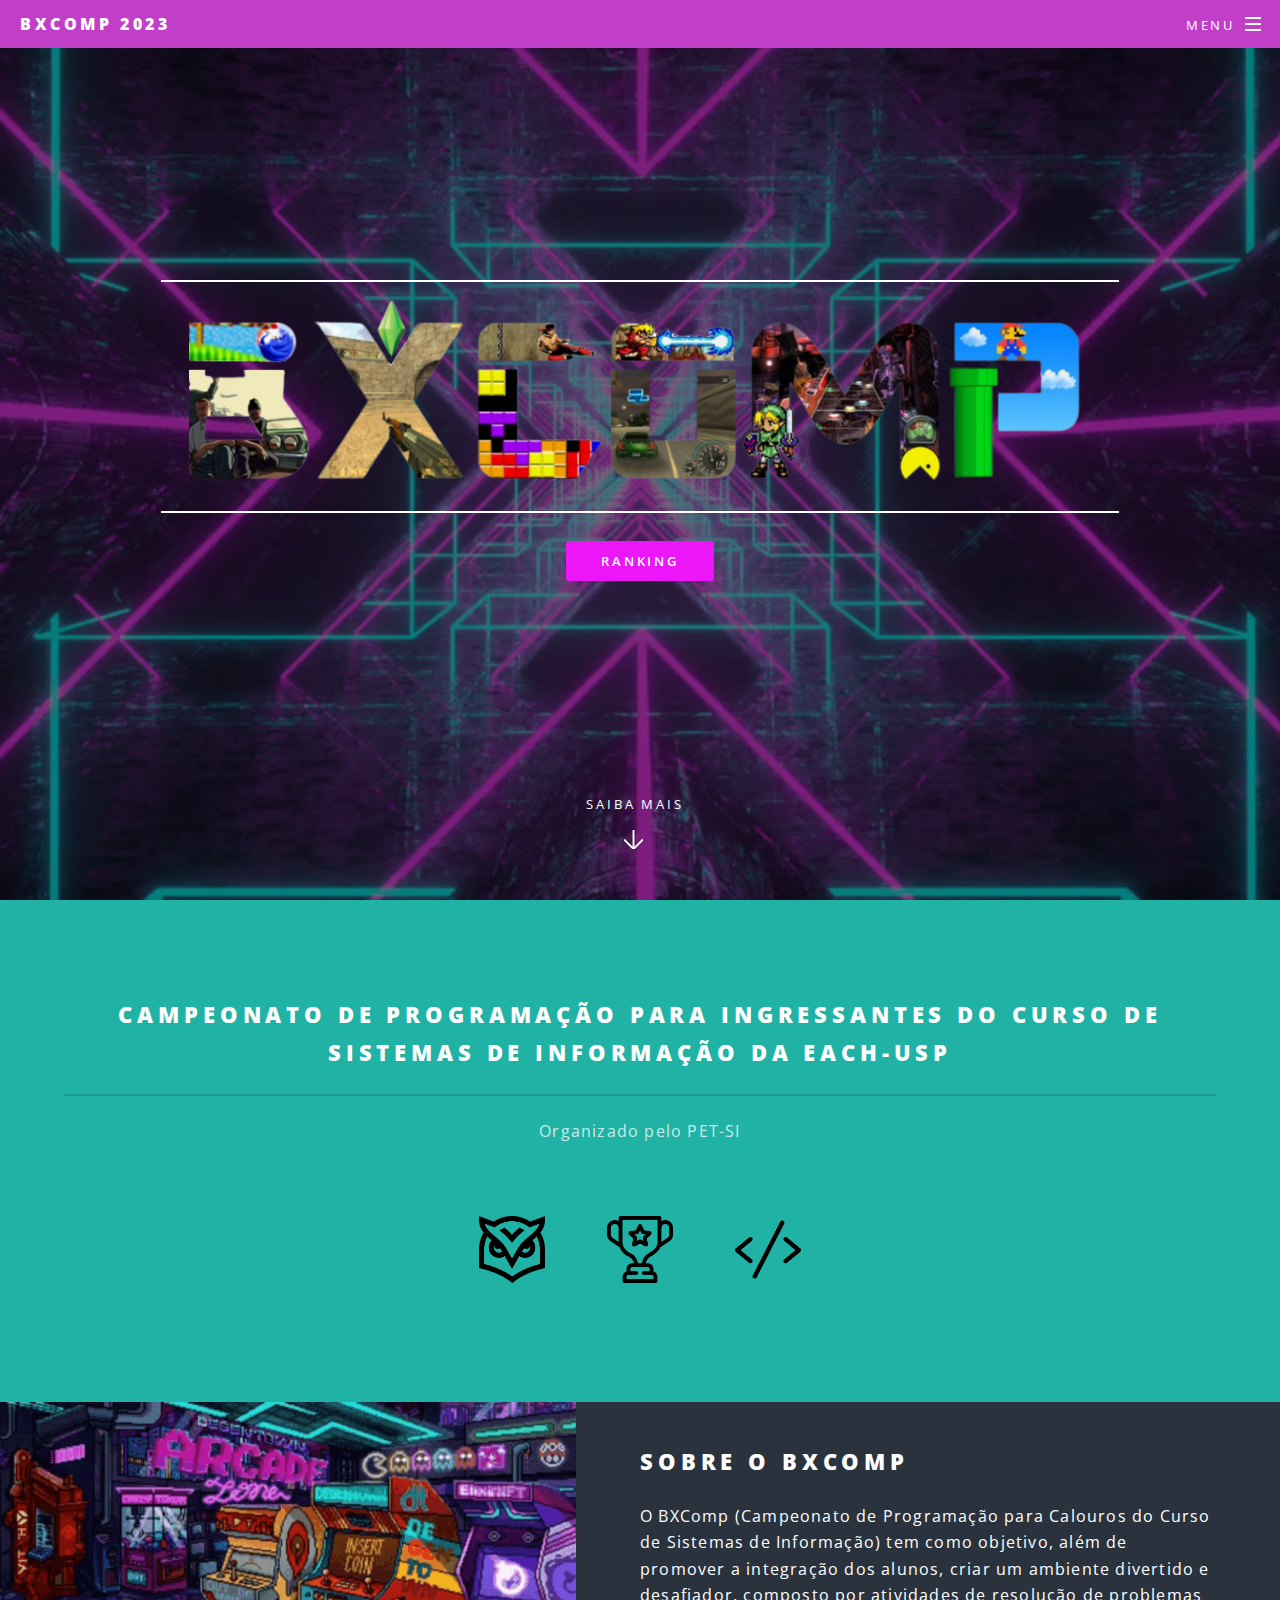
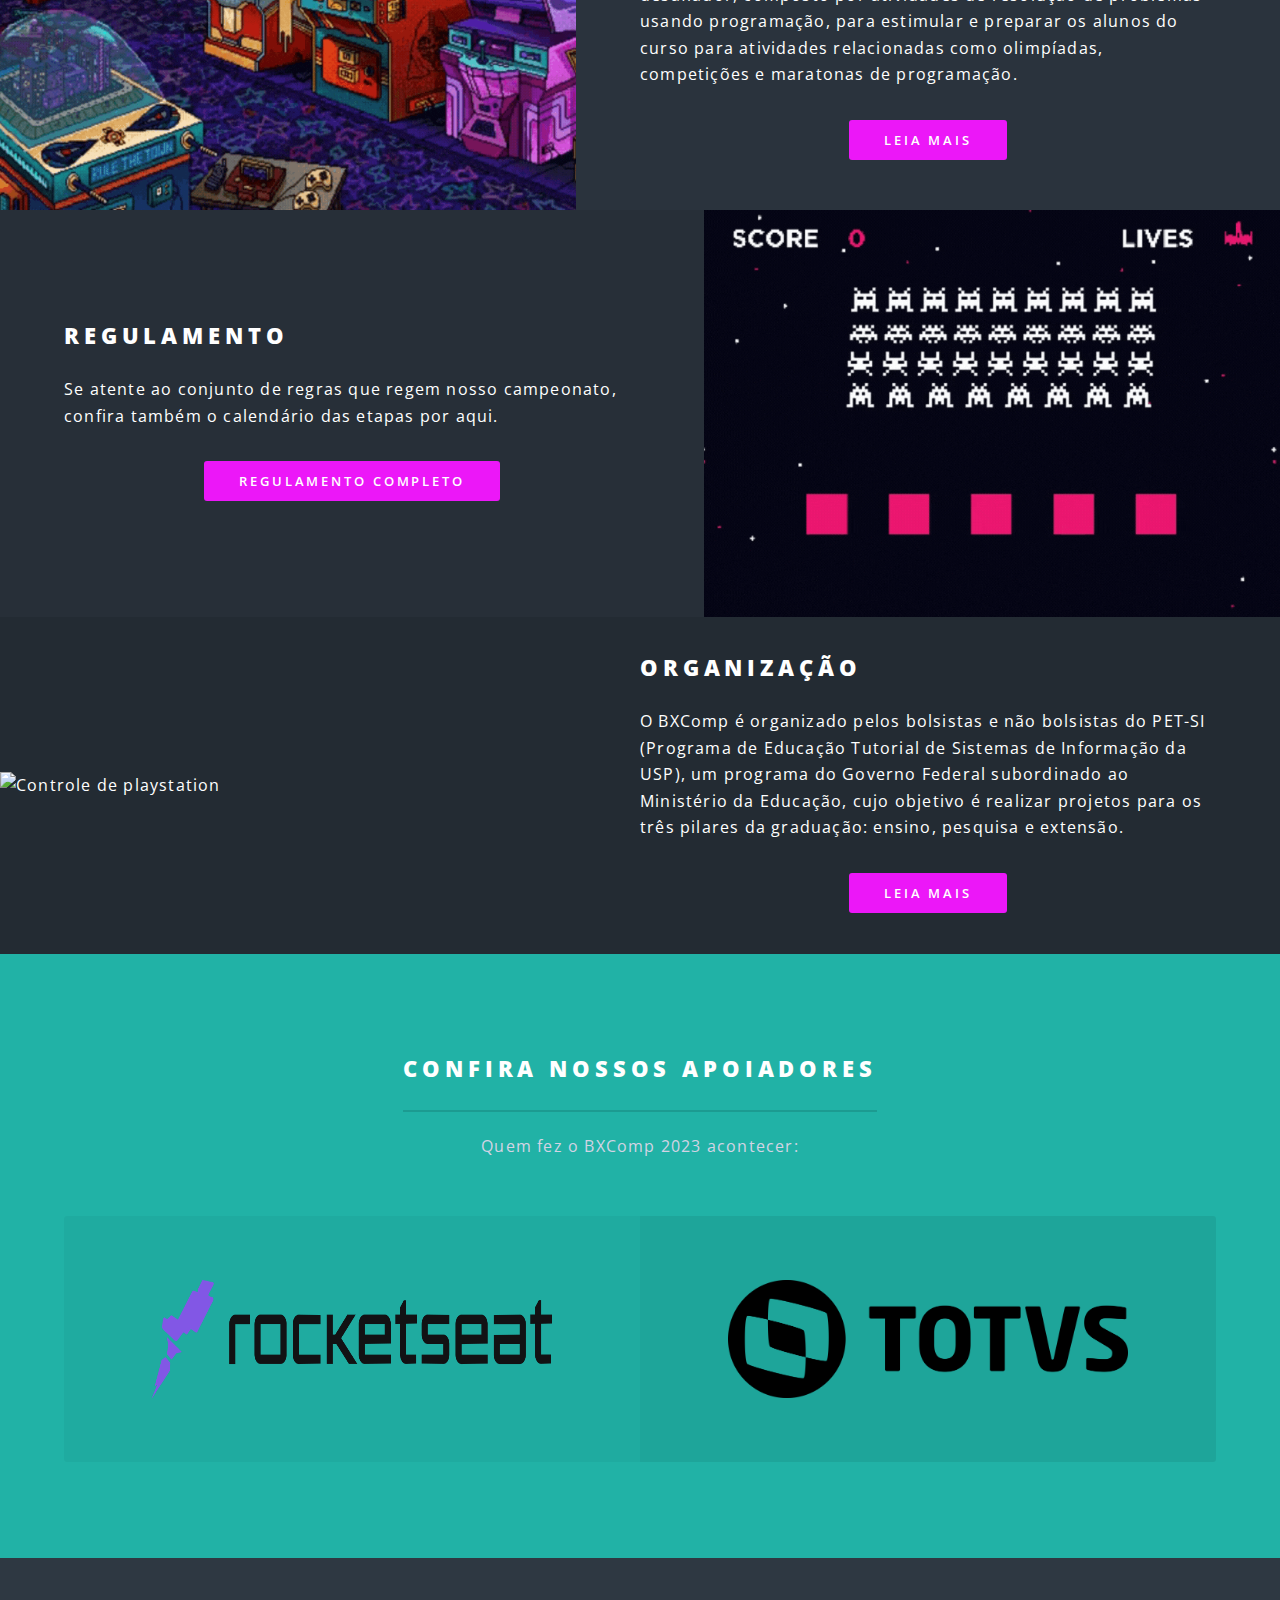
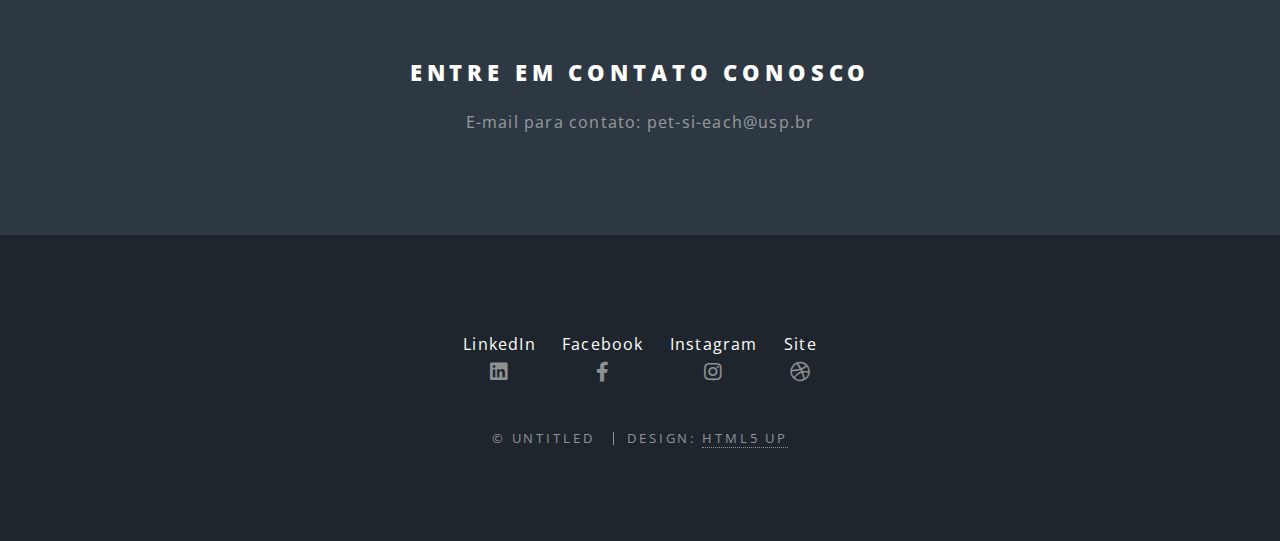
==== commit b0c123a5: "Merge branch 'main' of github.com:petsi-each/BxComp-Site" ====
--- a/BxComp2023/index.html
+++ b/BxComp2023/index.html
@@ -100,7 +100,7 @@
 			<section class="spotlight">
 				<div class="image"><img src="assets/css/images/arcade3.gif" alt="Controle de playstation" /></div>
 				<div class="content">
-					<h2>Oraganização</h2>
+					<h2>Organização</h2>
 					<p>O BXComp é organizado pelos bolsistas e não bolsistas do PET-SI (Programa de Educação Tutorial de
 						Sistemas de Informação da USP),
 						um programa do Governo Federal subordinado ao Ministério da Educação, cujo objetivo é realizar
@@ -118,10 +118,11 @@
 			<div class="inner">
 				<header class="major">
 					<h2>Confira nossos apoiadores</h2>
-					<p>Quem fez o BxComp 2023 acontecer:</p>
+					<p>Quem fez o BXComp 2023 acontecer:</p>
 				</header>
 				<ul class="features">
 					<li><img class="pats-image" src="assets/css/images/rocketseat.png" alt="" /></li>
+					<li><img class="pats-image" src="assets/css/images/totvs.png" alt="" /></li>
 				</ul>
 			</div>
 		</section>
@@ -193,4 +194,4 @@
 
 </body>
 
-</html>+</html>
